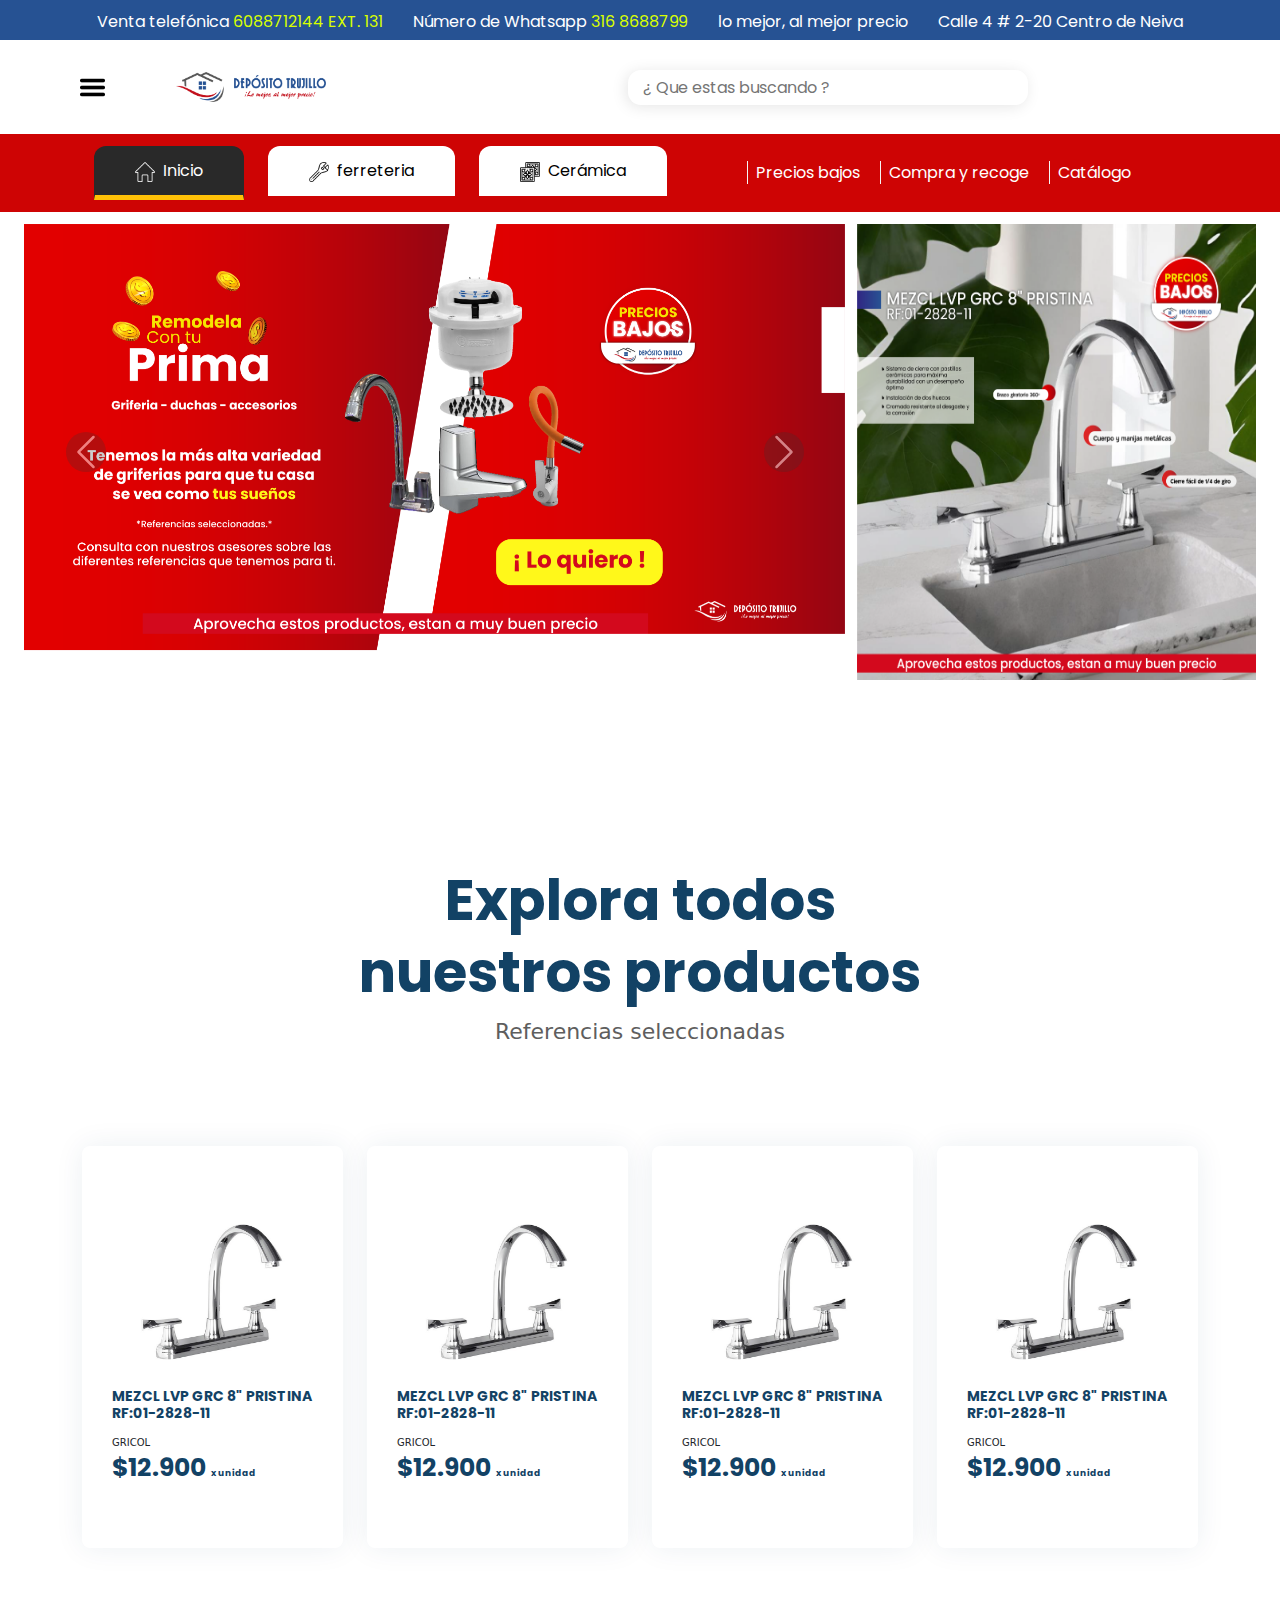
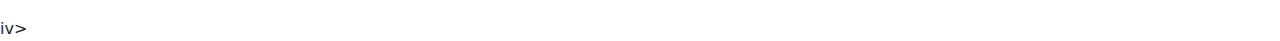
==== index.html @ a1cd6de2 "Add files via upload" ====
<!DOCTYPE html>
<html lang="en"></html>
<html>
<head>
  <meta charset="UTF-8">
  <meta http-equiv="X-UA-Compatible" content="IE=edge">
  <meta name="viewport" content="width=device-width, initial-scale=1.0">
  <title>Document</title>
  <link rel="stylesheet" href="css/style.css">
  
  <link rel="stylesheet" href="css/bootstrap.min.css">
</head>


<body onload="init()">
 
<!--SECCION NAV-->

 
    <!--SECCION NAV-->
   <header>
    <section class="container-fluid" style="background-color: #265293;"> <!--INICIA SECCION ARTICULOS DE CONTACTO-->

      <div class="container-md contenedor-slider" >
          <div style="height: 50%; margin: auto;">
            <span>Venta telefónica <span style="color: rgb(217, 255, 0);">6088712144 EXT. 131</span> </span>
          </div>
          <div style="height: 50%; margin: auto;">
            <span>Número de Whatsapp <span style="color: rgb(217, 255, 0);">316 8688799</span> </span>
          </div>
          <div style="height: 50%; margin: auto;">
            <span>lo mejor, al mejor precio </span>
          </div>
          <div style="height: 50%; margin: auto;">
            <span>Calle 4 # 2-20 Centro de Neiva</span>
          </div>
        
      </div><!--fin de slider-->

    </section>                                                                <!--FIN DE SECCION DE ARTICULOS DE CONTACTO-->
    

    <section class="container-fluid seccion-header">
      <div class="contenedor-de-todo">
              <button class="btn boton-menu" type="button" data-bs-toggle="offcanvas" data-bs-target="#offcanvasExample"
              aria-controls="offcanvasExample">
                        <img src="img/menu.png" width="25px" alt="">
              </button>
  
              <div class="offcanvas offcanvas-start bg-dark text-white" tabindex="-1" id="offcanvasExample"
                          aria-labelledby="offcanvasExampleLabel">
                          <div class="offcanvas-header">
                            <h5 class="offcanvas-title text-white" id="offcanvasExampleLabel">Menú</h5>
                            <button type="button" class="btn-close text-white" data-bs-dismiss="offcanvas" aria-label="Close"></button>
                          </div>
                          <div class="offcanvas-body">
                            <ul class="navbar-nav">
                              <li class="nav-item">
                                <a class="nav-link" href="#">Inicio</a>
                              </li>
                              <li class="nav-item">
                                <a class="nav-link" href="#">Acerca de</a>
                              </li>
                              <li class="nav-item dropdown">
                                <a class="nav-link dropdown-toggle" href="#" id="navbarDropdown" role="button" data-bs-toggle="dropdown"
                                  aria-expanded="false">
                                  Servicios
                                </a>
                                <ul class="dropdown-menu" aria-labelledby="navbarDropdown">
                                  <li><a class="dropdown-item" href="#">Servicio 1</a></li>
                                  <li><a class="dropdown-item" href="#">Servicio 2</a></li>
                                  <li><a class="dropdown-item" href="#">Servicio 3</a></li>
                                </ul>
                              </li>
                              <li class="nav-item">
                                <a class="nav-link" href="#">Contacto</a>
                              </li>
                            </ul>
                          </div>
              </div>


              <div>
                <div class="contenedor-logo" style="margin: auto;">
                  <a href=""><img src="img/LOGO-02 - copia.png" width="150px" alt=""></a>
                </div>
              </div>
              

              </div>
    <!--SECCION buscador-->
              <div class="search-container">
                    <input id="searchInput" class="search-input" type="text" placeholder=" ¿ Que estas buscando ?">
                    <ul id="searchResults"></ul>
                    <div id="errorMessage" class="error-message"></div>
               </div>
        
    <!--fin de SECCION buscador-->
              </div>
             
    </section>
    <section class="container-fluid seccion-contenedor-slider-2" > <!--INICIA SECCION ARTICULOS DE CONTACTO-->

      <div class="container-md contenedor-slider-2" >
          <div class="contenedor-enlaces">
            <div class="contenedor-sub-enlaces">
              <a  href="index.html"><button class="boton-sub-enlaces-inicio"><img src="img/inicio.png" width="20px" style="margin-right: 8px;" alt="">Inicio</button></a>
            </div>
            <div class="contenedor-sub-enlaces">
              <a  href=""><button class="boton-sub-enlaces"><img src="img/ferreteria2.png" width="20px" style="margin-right: 8px;" alt="">ferreteria</button></a>
            </div>
            <div class="contenedor-sub-enlaces">
              <a  href="index.html"><button class="boton-sub-enlaces"><img src="img/ceramica2.png" width="20px" style="margin-right: 8px;" alt="">Cerámica</button></a>
            </div>
          </div>
         <!--2-->
            <div class="contenedor-enlaces-2" style="height: 50%; margin: auto;">
              <div style="height: 50%; margin: auto;">
                 <a href="">Precios bajos</a>
              </div>
              <div style="height: 50%; margin: auto;">
                 <a href="">Compra y recoge</a>
              </div>
              <div style="height: 50%; margin: auto;">
                <a href="">Catálogo</a>
             </div>
            </div>
          
      </div><!--fin de slider-->

    </section>                                                                <!--FIN DE SECCION DE ARTICULOS DE CONTACTO-->
    
   </header>
  <!--FIN DE SECCION NAV-->





 <!--SECCION DE MENU Y LOGO-->

 <section class="seccion-inicio-promocion">
    <div class="contenedor-principal-inicio container-fluid">
        <div class="contenedor-promocion container-fluid">

            <div class="container-1-promocion">
              <div id="carouselExampleControls" class="carousel slide" data-bs-ride="carousel">
                <div class="carousel-inner">
                  <div class="carousel-item active">
                    <a href="#"><img src="img/promocion-contenedor-1-2.png" class="d-block w-100" alt="..."></a>
                  </div>
                  <div class="carousel-item">
                    <a href="#"><img src="img/promocion-contenedor-1.png" class="d-block w-100" alt="..."></a>
                  </div>
                  <div class="carousel-item">
                   <a href="#"><img src="img/promocion-contenedor-1.png" class="d-block w-100" alt="..."></a> 
                  </div>
                </div>
                <button class="carousel-control-prev" type="button"  data-bs-target="#carouselExampleControls" data-bs-slide="prev">
                  <span class="carousel-control-prev-icon" style="background-color: rgba(51, 51, 51, 0.5 ); border-radius: 22px; padding: 20px;" aria-hidden="true"></span>
                  <span class="visually-hidden" >Previous</span>
                </button>
                <button class="carousel-control-next" type="button" data-bs-target="#carouselExampleControls" data-bs-slide="next">
                  <span class="carousel-control-next-icon"  style="background-color: rgba(51, 51, 51, 0.5 ); border-radius: 22px; padding: 20px;" aria-hidden="true"></span>
                  <span class="visually-hidden">Next</span>
                </button>
              </div>
            </div> 

            <div class="container-2-promocion">
              <a href="#"><img src="img/promocion1.png" alt=""></a>
            </div>
        </div>
    </div>

 </section>
<!--FIN DE SECCION DE MENU Y LOGO-->

<!--SECCION GIF-->
<div class="container-fluid">
  <div class="container-gif">
    <img src="img/Secuencia 01.gif" alt="">
  </div>

</div>
<!--SECCION GIF-->

<!--SECCION PRODUCTOS-->
          <!-- ======= Hero Section ======= -->
  <section id="hero" class="d-flex align-items-center">
    <div class="container position-relative" data-aos="fade-up" data-aos-delay="100">
      <div class="row justify-content-center">
        <div class="col-xl-7 col-lg-9 text-center">
          <h1>Explora todos nuestros productos</h1>
          <h2>Referencias seleccionadas</h2>
        </div>
      </div>
  
      <div class="row icon-boxes">

        <div class="col-md-6 col-lg-3 d-flex align-items-stretch mb-5 mb-lg-0" data-aos="zoom-in" data-aos-delay="200"><!---MEZCL LVP GRC 8" PRISTINA RF:01-2828-11-->
          <div class="icon-box">
            <div class="contenedor-img img-fluid"><img src="img/almacen/01-2828-11.jpg" width="50px" alt=""></div>
            <h4 class="title"><a href="">MEZCL LVP GRC 8" PRISTINA RF:01-2828-11</a></h4>
                 <span style="font-size: 10px;">GRICOL  </span>
                 <h4 class="title-precio"> $12.900 <span style="font-size: 9px;">x unidad</span></h4>
          </div>
        </div>

        <div class="col-md-6 col-lg-3 d-flex align-items-stretch mb-5 mb-lg-0" data-aos="zoom-in" data-aos-delay="200"><!---MEZCL LVP GRC 8" PRISTINA RF:01-2828-11-->
          <div class="icon-box">
            <div class="contenedor-img img-fluid"><img src="img/almacen/01-2828-11.jpg" width="50px" alt=""></div>
            <h4 class="title"><a href="">MEZCL LVP GRC 8" PRISTINA RF:01-2828-11</a></h4>
                 <span style="font-size: 10px;">GRICOL  </span>
                 <h4 class="title-precio"> $12.900 <span style="font-size: 9px;">x unidad</span></h4>
          </div>
        </div>

        <div class="col-md-6 col-lg-3 d-flex align-items-stretch mb-5 mb-lg-0" data-aos="zoom-in" data-aos-delay="200"><!---MEZCL LVP GRC 8" PRISTINA RF:01-2828-11-->
          <div class="icon-box">
            <div class="contenedor-img img-fluid"><img src="img/almacen/01-2828-11.jpg" width="50px" alt=""></div>
            <h4 class="title"><a href="">MEZCL LVP GRC 8" PRISTINA RF:01-2828-11</a></h4>
                 <span style="font-size: 10px;">GRICOL  </span>
                 <h4 class="title-precio"> $12.900 <span style="font-size: 9px;">x unidad</span></h4>
          </div>
        </div>

        <div class="col-md-6 col-lg-3 d-flex align-items-stretch mb-5 mb-lg-0" data-aos="zoom-in" data-aos-delay="200"><!---MEZCL LVP GRC 8" PRISTINA RF:01-2828-11-->
          <div class="icon-box">
            <div class="contenedor-img img-fluid"><img src="img/almacen/01-2828-11.jpg" width="50px" alt=""></div>
            <h4 class="title"><a href="">MEZCL LVP GRC 8" PRISTINA RF:01-2828-11</a></h4>
                 <span style="font-size: 10px;">GRICOL  </span>
                 <h4 class="title-precio"> $12.900 <span style="font-size: 9px;">x unidad</span></h4>
          </div>
        </div>

      </div>
    </div>
  </section><!-- End Hero -->
iv>
            </div>
<!--FIN DE SECCION PRODUCTOS-->
  
      
        <script src="js/index.js"></script>
        
        <script src="js/bootstrap.min.js"></script>
        <script src="https://kit.fontawesome.com/xxxxxxxxxx.js" crossorigin="anonymous"></script>
     
           
</body>
</html>
---- css/style.css ----
@import url('https://fonts.googleapis.com/css2?family=Poppins&display=swap');


/*estilos de buscador*/
body {
  font-family: 'Poppins', sans-serif;
  background-color: #f2f2f2;
  text-align: center;
}

h1 {
  color: #333;
  font-family: 'Poppins', sans-serif;
}

a li ul h1 h2 h3 h4 h5 span{
  font-family: 'Poppins', sans-serif;
}

.search-container {
  width: 400px;
  max-width: 400px;
  margin: auto;
  height: 35px;
  justify-content: flex-end;
}

.search-input {
  width: 400PX;
  padding: 10px;
  font-size: 16px;
  border: 1px solid rgba(0, 0, 0, 0);
  border-radius: 13px;
  height: 100%;
  box-shadow: -2px 2px 15px rgba(0, 0, 0, 0.1);
  font-family: 'Poppins', sans-serif;
}

#searchResults {
  display: none;
  list-style-type: none;
  padding: 0;
  margin-top: 10px;
  background-color: #fff;
  box-shadow: 0px 2px 5px rgba(0, 0, 0, 0.1);
  position: absolute;
  width: 40%;
  z-index: 999;
  font-family: 'Poppins', sans-serif;
}
.contenedor-de-todo{
  display: flex;
  margin-right: 55px;
  font-family: 'Poppins', sans-serif;

}

#searchResults li {
  padding: 10px;
  cursor: pointer;
  transition: background-color 0.2s ease;
}

#searchResults li:hover {
  background-color: #e4e1e1;
  font-family: 'Poppins', sans-serif;
}

#searchResults li.selected {
  background-color: #ddd;
  font-family: 'Poppins', sans-serif;
}

.error-message {
  color: red;
  margin-top: 10px;
}


/*fin de buscador**/

/**header**/
.offcanvas-header {
    background-color: #343a40;
  }

  .offcanvas-header .btn-close {
    color: #fff;
  }

  .offcanvas-body {
    padding: 1rem;
  }

  .offcanvas-body .nav-link {
    color: #fff;
  }

  .offcanvas-body .nav-link:hover {
    color: #ffc107;
  }


  .seccion-header{
    display: flex;
    justify-content: space-between;
    width: 100%;
    padding-top: 20px;
    padding-bottom: 20px;
    padding-left: 52px;
    padding-right: 52px;  
    font-family: 'Poppins', sans-serif;
}



.boton-menu{
  margin-left: 55px;
}
.contenedor-logo{
    margin: auto;
    justify-self:center ;
    justify-content: center;
    padding: 12px 6px;
}
.contenedor-logo img{

    margin-left: 52px;
}

.seccion-contenedor-slider-2{
  background-color: #ce0404;
}
.contenedor-slider{
    color: white;
    display: flex;
    background-color: #265293;
    justify-content: space-between;
    height: 40px;
    font-family: 'Poppins', sans-serif;
}
.contenedor-slider-2{
  color: white;
  display: flex;
  background-color: #ce0404;
  justify-content: center;
  height: 100%;
  font-family: 'Poppins', sans-serif;
  z-index: 55px;
}
.contenedor-sub-enlaces{
  height: 100%;
  margin: auto;
  position: relative;
  font-family: 'Poppins', sans-serif;

}

.carrusel-slide{
    width: 300px;
    justify-content: center;
    align-items: center;
    margin: auto;
    font-family: 'Poppins', sans-serif;
}

.contenedor-enlaces{
  display: flex;
}
.contenedor-enlaces-2{
  display: flex;
 
}
.contenedor-enlaces-2 div a{
   text-decoration: none;
   color: white;
   margin: 10px;
   border-left: 1px solid whitesmoke;
   padding-left: 8px;
}
.contenedor-enlaces-2 div a:hover{
  text-decoration: none;
  color: rgb(255, 217, 0);
  margin: 10px;
  opacity: 0.8;
}
.boton-sub-enlaces-inicio{
  padding: 12px 40px;
  border: 1px solid rgba(0, 0, 0, 0);
  margin: 12px;
  border-top-left-radius: 12px;
  border-top-right-radius: 12px;
  margin-left: 12px;
  margin-right: 12px;
  background-color: #292929;
  color: white;
  border-bottom: 5px solid #ffc107;
  font-family: 'Poppins', sans-serif;
}
.boton-sub-enlaces-inicio img a{
  font-family: 'Poppins', sans-serif;
}
.boton-sub-enlaces{
  padding: 12px 40px;
  border: 1px solid rgba(0, 0, 0, 0);
  margin: 12px;
  border-top-left-radius: 12px;
  border-top-right-radius: 12px;
  margin-left: 12px;
  margin-right: 12px;
  background-color: #fff;
  font-family: 'Poppins', sans-serif;
}
.boton-sub-enlaces img a{
  font-family: 'Poppins', sans-serif;
 
}
.boton-sub-enlaces:hover{
  transition: all .3s ease;
  background-color: #dfdfdf;
}


/**fin de header**/
@media screen and (max-width: 375px) {
  .contenedor-slider{
    color: white;
    display: flex;
    flex-direction: column;
    background-color: #265293;
    height: 40px;
    font-family: 'Poppins', sans-serif;
    font-size: 4px;
   }
   .contenedor-slider-2{
    color: white;
    display: flex;
    flex-direction: column;
    background-color: #ce0404;
    height: 40px;
    font-family: 'Poppins', sans-serif;
    font-size: 4px;
   }

   .contenedor-slider div{
    font-size: 10px;
    text-align: center;
   }
   .contenedor-slider-2 div{
    font-size: 10px;
    text-align: center;
    display: flex;
   }
 
  .search-input {
    width: 100%;
    padding: 10px;
    font-size: 16px;
    border: 1px solid rgba(0, 0, 0, 0);
    border-radius: 13px;
    height: 100%;
    box-shadow: -2px 2px 15px rgba(0, 0, 0, 0.1);
  }
    .search-container {
    width: 100px;
    max-width: 100px;
    justify-content: left;
    justify-self: left;
    margin: auto;
    }
    
}
@media screen and (max-width: 649px) {

  .contenedor-enlaces{
    display: flex;
    flex-direction: column;
    padding-bottom: 12px;

  }
  
  
}
@media screen and (max-width: 1210px) {
          .contenedor-slider-2{
            color: white;
            display: flex;
            flex-direction: column;
            background-color: #ce0404;
            justify-content: center;
            height: 100%;
            font-family: 'Poppins', sans-serif;
            z-index: 55px;
          }
          .contenedor-enlaces-2{
            display: flex;
            padding-bottom: 12px;
          }
          .boton-sub-enlaces{
            border-top-left-radius: 0px;
            border-top-right-radius: 0px;
            border-bottom-left-radius: 12px;
            border-bottom-right-radius: 12px;
          }
          .boton-sub-enlaces-inicio{
            border-top-left-radius: 0px;
            border-top-right-radius: 0px;
            border-bottom-left-radius: 12px;
            border-bottom-right-radius: 12px;
      
}
}




@media screen and (max-width: 1186px) {
  .contenedor-slider{
    color: white;
    display: flex;

    background-color: #265293;
    height: 40px;
    font-family: 'Poppins', sans-serif;
    font-size: 12px;
   }
  
}
@media screen and (max-width: 986px) {
  .contenedor-slider{
    color: white;
    display: flex;
    background-color: #265293;
    height: 40px;
    font-family: 'Poppins', sans-serif;
    font-size: 9px;
   }
   .container-1-promocion{
    width: 700px;
    overflow: hidden;
    margin: auto;
  }

  .contenedor-promocion{
    width: 100%;
    display: flex;
    flex-direction: column;
    padding: 12px;
    justify-content: center;
    height: 100%;
  }
  
}


@media (max-width: 576px) {
  .offcanvas-start {
    transform: translateX(-100%);
    visibility: hidden;
    transition: transform 0.3s ease-in-out, visibility 0.3s ease-in-out;
  }

  .offcanvas-start.show {
    transform: translateX(0);
    visibility: visible;
  }
}


@media screen and (max-width: 594px) {
 .contenedor-slider{
  color: white;
  display: flex;
  background-color: #265293;
  padding-top: 12px;
  height: 80px;
  font-family: 'Poppins', sans-serif;
  font-size: 15px;
 }
 .contenedor-slider-2{
  color: black;
  display: flex;
  background-color: #ffffff;
  justify-content: space-between;
  height: 300px;
  font-family: 'Poppins', sans-serif;
  font-size: 15px;
 }
 #searchResults {
  display: none;
  list-style-type: none;
  padding: 0;
  margin-top: 10px;
  background-color: #fff;
  box-shadow: 0px 2px 5px rgba(0, 0, 0, 0.1);
  position: absolute;
  width: 30%;
  z-index: 999;
}
.boton-sub-enlaces{
  width: 100%;
  border: 1px solid rgba(0, 0, 0, 0);
  background-color: #fff;
  font-family: 'Poppins', sans-serif;
}
.boton-sub-enlaces-inicio{
  border: 1px solid rgba(0, 0, 0, 0);
  width: 100%;
  background-color: #292929;
  color: white;
  border-bottom: 5px solid #ffc107;
  font-family: 'Poppins', sans-serif;
}
.seccion-contenedor-slider-2{
  background-color: #ffffff;
}
.contenedor-enlaces{
  display: flex;
  width: 100%;
  background-color: white;
}
.contenedor-enlaces-2 div a{
 color: black;
 border-left: 1px solid rgb(19, 19, 19);
}

.contenedor-sub-enlaces{
  height: 100%;
  width: 100%;
  margin: 0px;
  font-family: 'Poppins', sans-serif;
 justify-content: center;
}
.contenedor-enlaces-2 div a{
  width: 100%;
}
.contenedor-slider div{
  font-size: 10px;
  text-align: center;
 }
 .contenedor-slider-2 div{
  font-size: 10px;
  text-align: center;
  display: flex;
 }
 
}

@media screen and (max-width: 768px) {
  .search-container {
       width: 300px;
      max-width: 300px;
      justify-content: left;
      justify-self: left;
      margin: auto;
  }

  #searchResults {
      width: 300px;
      left: 50%;
      transform: translateX(-50%);
  }
  .search-input {

    width: 100%;
    padding: 10px;
    font-size: 16px;
    border: 1px solid rgba(0, 0, 0, 0);
    border-radius: 13px;
    height: 100%;
    box-shadow: -2px 2px 15px rgba(0, 0, 0, 0.1);
  }
  .seccion-header{
    display: flex;
    flex-direction: column;
    height: 200px;
}
.contenedor-logo{
  margin: auto;
  justify-self:left ;
  justify-content: left ;
  padding: 12px 6px;
}
.seccion-header button{
  justify-self:left ;
  justify-content: left ;
}
.boton-menu{
  margin-left: 0px;
  justify-content: left;
  justify-self: left;
}
}


/**seccion promocion**/
.contenedor-promocion{
  width: 100%;
  display: flex;
  height:480px;
  padding: 12px;
  justify-content: center;
}
.container-1-promocion{
  width: 900px;
  overflow: hidden;
}
.container-1-promocion div{
  width: 100%;
  height:100%;
  transition: transform 0.5s ease;
}
.container-1-promocion div:hover{
  cursor: pointer; 
}
.container-2-promocion{
  width: 450px;
  overflow: hidden;
  
}
.container-2-promocion a img{
  width: 100%;
  height: 100%;
  padding-left: 12px;
  transition: transform 0.5s ease;
}
.container-2-promocion img:hover{
  opacity: 0.9;
  cursor: pointer;
  transform: scale(1.1);
  padding-left: 12px;
}
@media screen and (max-width: 1272px) {
  .container-1-promocion{
    width: 900px;
    overflow: hidden;
    margin: auto;
  }
  .container-2-promocion{
    width:480px;
    overflow: hidden;
    margin: auto;
    display: none;
    
  }  
  .contenedor-promocion{
    width: 100%;
    display: flex;
    flex-direction: column;
    padding: 12px;
    justify-content: center;
    height: 100%;
  }
  
}
@media screen and (max-width: 986px) {
  
   .container-1-promocion{
    width: 700px;
    overflow: hidden;
    margin: auto;
  }

  .contenedor-promocion{
    width: 100%;
    display: flex;
    flex-direction: column;
    padding: 12px;
    justify-content: center;
    height: 100%;
  }
  
}
@media screen and (max-width: 768px) {


  .container-1-promocion{
    width: 500px;
    overflow: hidden;
    margin: auto;
  }

  .contenedor-promocion{
    width: 100%;
    display: flex;
    flex-direction: column;
    padding: 12px;
    justify-content: center;
    height: 100%;
  }

}
@media screen and (max-width: 594px) {

  .container-1-promocion{
    width: 400px;
    overflow: hidden;
    margin: auto;
    height: 500px;
  }
  .container-1-promocion div{
    opacity: 0;
  }
  .container-1-promocion{
     background-image: url("../img/promocion1.png");
     background-size: 100%;
     background-repeat: no-repeat;
  }

  .contenedor-promocion{
    width: 100%;
    display: flex;
    flex-direction: column;
    padding: 12px;
    justify-content: center;
    height: 100%;
  }
 }
 
 @media screen and (max-width: 463px) {

  .container-1-promocion{
    width: 300px;
    overflow: hidden;
    margin: auto;
    height: 300px;
  }
  .container-1-promocion div{
    opacity: 0;
  }
  .container-1-promocion{
     background-image: url("../img/promocion1.png");
     background-size: 100%;
     background-repeat: no-repeat;
  }

  .contenedor-promocion{
    width: 100%;
    display: flex;
    flex-direction: column;
    padding: 12px;
    justify-content: center;
    height: 100%;
  }
 }
 @media screen and (max-width: 359px) {

  .container-1-promocion{
    width: 220px;
    overflow: hidden;
    margin: auto;
    height: 250px;
  }
  .container-1-promocion div{
    opacity: 0;
  }
  .container-1-promocion{
     background-image: url("../img/promocion1.png");
     background-size: 100%;
     background-repeat: no-repeat;
  }

  .contenedor-promocion{
    width: 100%;
    display: flex;
    flex-direction: column;
    padding: 12px;
    justify-content: center;
    height: 100%;
  }
 }
/**fin de promocion***/

/*Inicio de gif***/
.container-gif{
  width: 100%;
}
.container-gif img{
  width: 100%;
  padding: 12px;
}
/**fin de gif**/


/*Inicio de productos**/
/*--------------------------------------------------------------
 Hero Section
--------------------------------------------------------------*/
#hero {
  width: 100%;
  height: 100vh;
  position: relative;
  background: url("../img/hero-bg.jpg") top center;
  background-size: cover;
  position: relative;
}

#hero:before {
  content: "";
  background: rgba(255, 255, 255, 0.8);
  position: absolute;
  bottom: 0;
  top: 0;
  left: 0;
  right: 0;
}

#hero .container {
  padding-top: 80px;
}

#hero h1 {
  margin: 0;
  font-size: 56px;
  font-weight: 700;
  line-height: 72px;
  color: #124265;
  font-family: "Poppins", sans-serif;
}

#hero h2 {
  color: #5e5e5e;
  margin: 10px 0 0 0;
  font-size: 22px;
}

#hero .btn-get-started {
  font-family: "Poppins", sans-serif;
  font-weight: 500;
  font-size: 14px;
  letter-spacing: 0.5px;
  display: inline-block;
  padding: 14px 50px;
  border-radius: 5px;
  transition: 0.5s;
  margin-top: 30px;
  color: #fff;
  background: #2487ce;
}

#hero .btn-get-started:hover {
  background: #3194db;
}

#hero .icon-boxes {
  margin-top: 100px;
}

#hero .icon-box {
  padding: 50px 30px;

  position: relative;
  overflow: hidden;
  background: #fff;
  box-shadow: 0 0 29px 0 rgba(18, 66, 101, 0.08);
  transition: all 0.3s ease-in-out;
  border-radius: 8px;
  z-index: 1;
}

#hero .icon-box .title {
  font-weight: 700;
  /**margin-bottom: 7px;**/
  font-size: 14px;
  font-family: 'Poppins', sans-serif;
}

#hero .icon-box .title a {
  color: #124265;
  transition: 0.3s;
}

#hero .icon-box .description {
  font-size: 15px;
  line-height: 28px;
  margin-bottom: 0;
}
.title-precio{
  font-weight: 700;
  margin-bottom: 15px;
  font-size: 25px;
  font-family: 'Poppins', sans-serif;
}
#hero .icon-box .title-precio {
  color: #124265;
  transition: 0.3s;
}
#hero .icon-box .icon {
  margin-bottom: 20px;
  padding-top: 10px;
  display: inline-block;
  transition: all 0.3s ease-in-out;
  font-size: 36px;
  line-height: 1;
  color: #2487ce;
}

.title a{
  text-decoration: none;
}
.contenedor-img{
  width: 220px;
  height: 200px;
  padding: 22px;
  margin: auto;
}
.contenedor-img img{
  width: 100%;
  height: 100%;
}

#hero .icon-box:hover {
  transform: scale(1.08);
}

#hero .icon-box:hover .title a {
  color: #2487ce;
}

@media (min-width: 1024px) {
  #hero {
    background-attachment: fixed;
  }
}

@media (max-height: 800px) {
  #hero {
    height: auto;
  }
}

@media (max-width: 992px) {
  #hero {
    height: auto;
  }

  #hero h1 {
    font-size: 28px;
    line-height: 36px;
  }

  #hero h2 {
    font-size: 18px;
    line-height: 24px;
  }
}

/**fin de productos*/
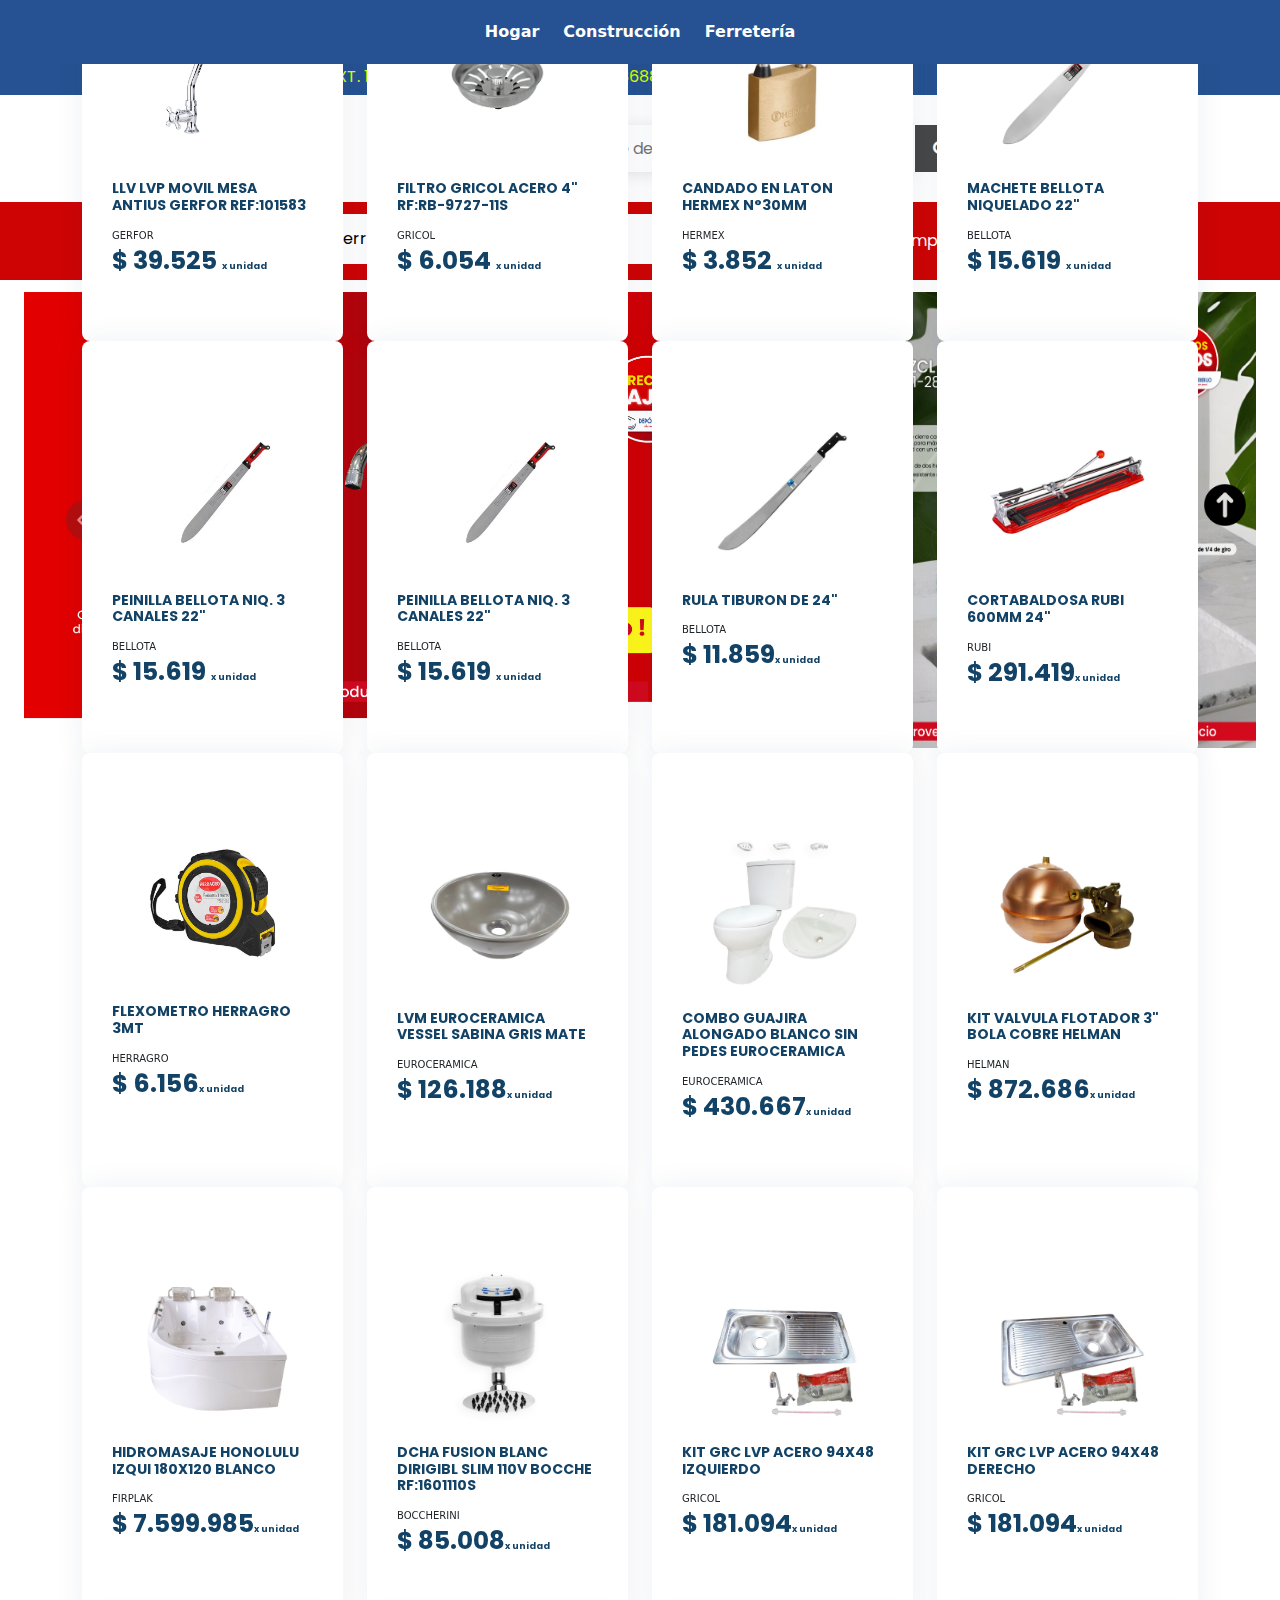
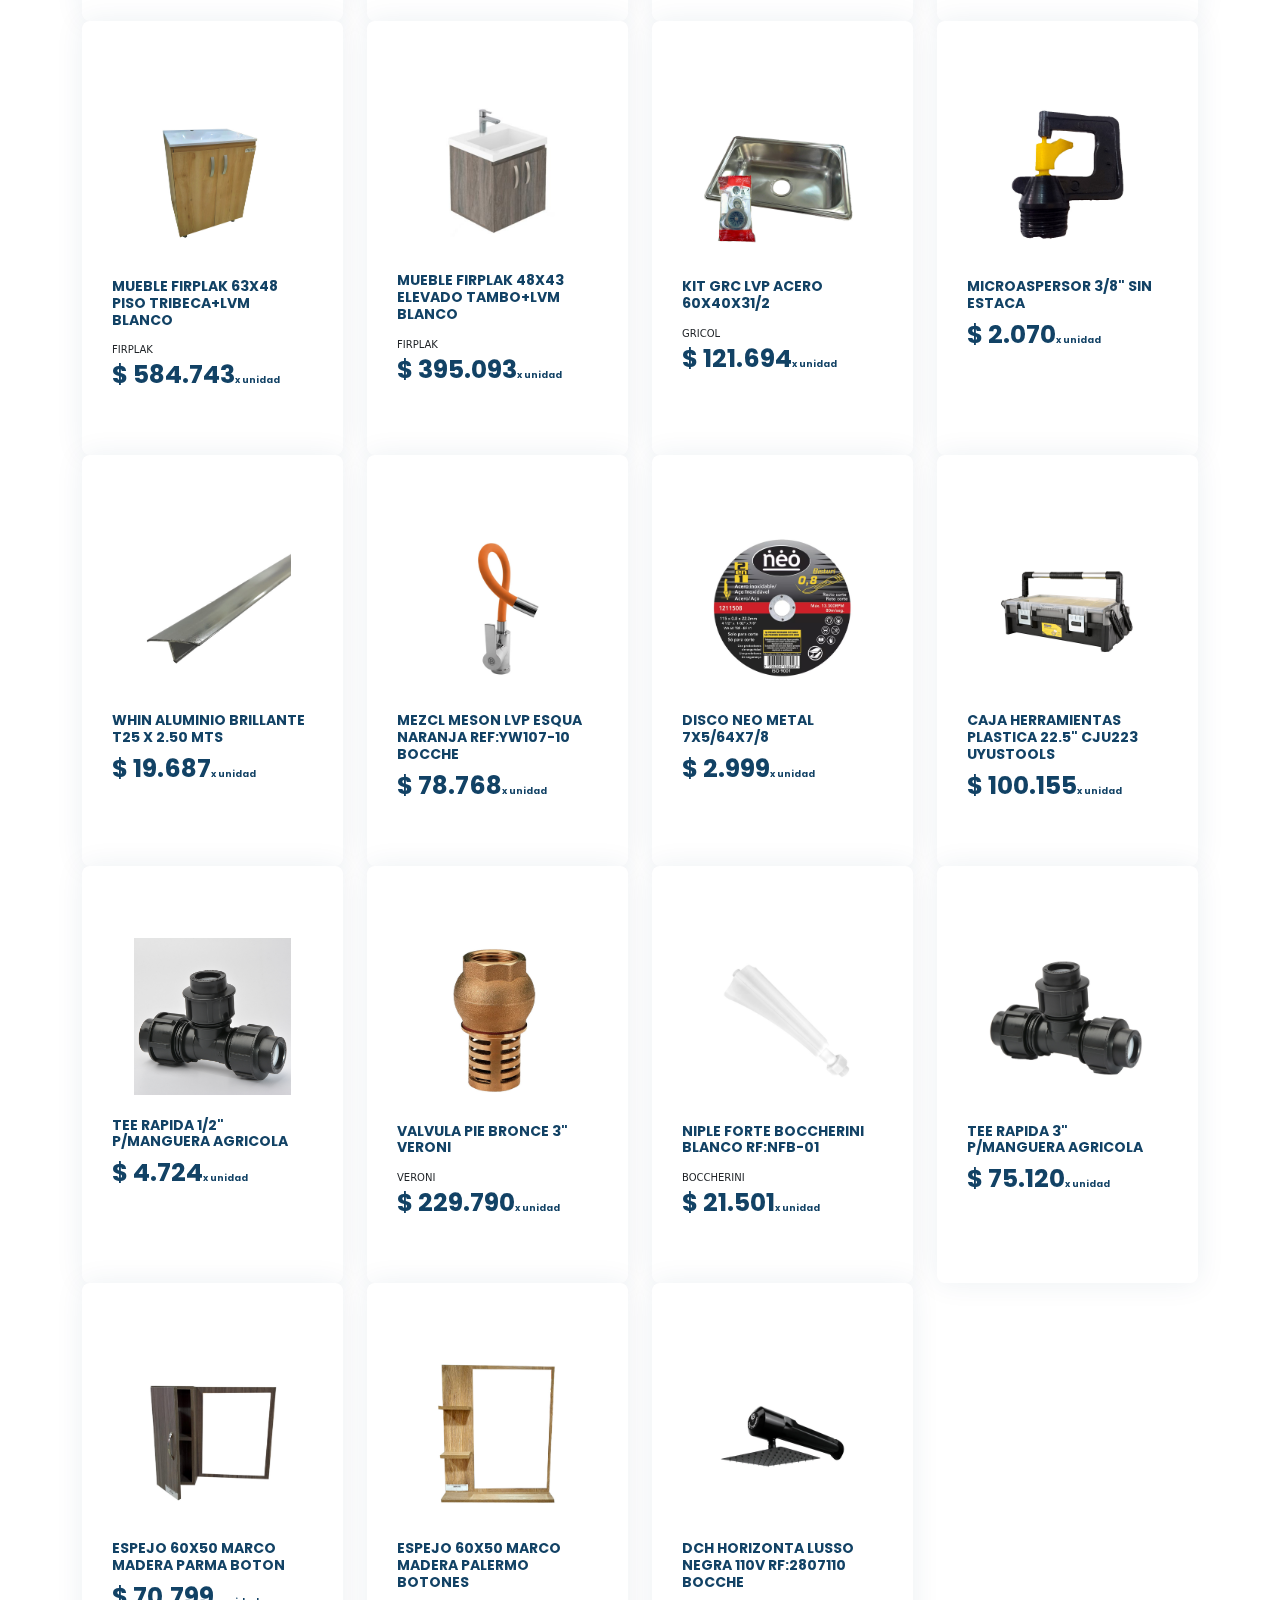
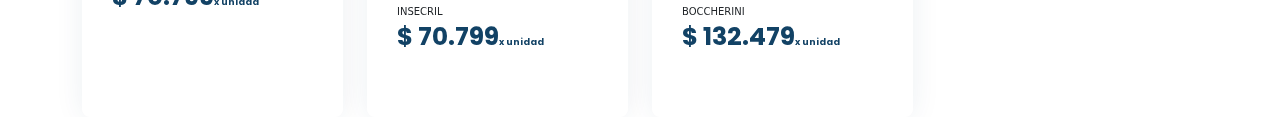
==== commit 8c22286a: "Add files via upload" ====
--- a/index.html
+++ b/index.html
@@ -5,10 +5,14 @@
   <meta charset="UTF-8">
   <meta http-equiv="X-UA-Compatible" content="IE=edge">
   <meta name="viewport" content="width=device-width, initial-scale=1.0">
-  <title>Document</title>
+  <title>DEPOSITO TRUJILLO LOCAL</title>
   <link rel="stylesheet" href="css/style.css">
-  
+ 
+  <link rel="stylesheet" href="https://cdnjs.cloudflare.com/ajax/libs/font-awesome/5.15.3/css/all.min.css">
   <link rel="stylesheet" href="css/bootstrap.min.css">
+  <link rel="shortcut icon" href="img/LOGO-02 - copia.png"> <!--icono-->
+  <link rel="shortcut icon" href="img/baja rotacion.png">
+    
 </head>
 
 
@@ -19,7 +23,8 @@
  
     <!--SECCION NAV-->
    <header>
-    <section class="container-fluid" style="background-color: #265293;"> <!--INICIA SECCION ARTICULOS DE CONTACTO-->
+
+    <section class="container-fluid" style="background-color: #265293; margin-top: 55px;"> <!--INICIA SECCION ARTICULOS DE CONTACTO-->
 
       <div class="container-md contenedor-slider" >
           <div style="height: 50%; margin: auto;">
@@ -37,48 +42,139 @@
         
       </div><!--fin de slider-->
 
+      <div class="" id="boton-subir"></div>
+
     </section>                                                                <!--FIN DE SECCION DE ARTICULOS DE CONTACTO-->
-    
+
+    <!------------------------------------------>
+    <!--------SECCION MENU NAVEGACION----------->
+     <!------------------------------------------>
+
+<section id="header" class="fixed-top " style="background-color: #265293;">
+
+ 
+  <nav class="navbar navbar-expand-lg navbar-light text-center">
+    <div class="container-fluid text-center">
+      
+      <button class="navbar-toggler" type="button" data-bs-toggle="collapse" data-bs-target="#navbarTogglerDemo02" aria-controls="navbarTogglerDemo02" aria-expanded="false" aria-label="Toggle navigation">
+        <span class="navbar-toggler-icon"></span>
+      </button>
+      <div class="collapse navbar-collapse text-center" id="navbarTogglerDemo02">
+        <ul class="navbar-nav me-auto mb-2 mb-lg-0 0" style="margin: auto;">
+
+          <li class="dropdown"><a  class="a-dropdown" href="#"><span class="span-dropdown">Hogar</span></a>
+
+                          <ul  class="ul-dropdown"   >
+
+                            <div class="contenedor-img-span-hogar">
+                              <img src="img/hogar.jpg" width="50px" alt="">
+                            </div>
+                            <div style="padding-top: 12px;">
+                              <span style="color: rgb(100, 100, 100);">Sanitarios</span>
+                              <li><a href="#">Accesorios</a></li>
+                              <li><a href="#">Sanitarios</a></li>
+                              <li><a href="#">Lavamanos</a></li>
+                              <li><a href="#">Duchas</a></li>
+                            </div>
+                            <div style="padding-top: 12px;">
+                              <span style="color: rgb(100, 100, 100);">Cocinas</span>
+                              <li><a href="#">Lavaplatos</a></li>
+                              <li><a href="#">Cocinas integrales</a></li>
+                        
+                            </div>
+                            <div style="padding-top: 12px;">
+                              <span style="color: rgb(100, 100, 100);">Pisos y paredes</span>
+                              <li><a href="#">Pinturas</a></li>
+                              <li><a href="#">Accesorios</a></li>
+                              <li><a href="#">Pisos y enchapes</a></li>
+                            
+                            </div>
+                          
+                          </ul>
+            </li>
+
+            <li class="dropdown"><a  class="a-dropdown" href="#"><span class="span-dropdown">Construcción</span></a>
+
+                          <ul  class="ul-dropdown" style="display: flex; " >
+
+                            <div class="contenedor-img-span-hogar">
+                              <img src="img/construccion.jpg" width="50px" alt="">
+                            </div>
+                            <div style="padding-top: 12px;">
+                              <span style="color: rgb(100, 100, 100);">Material</span>
+                              <li><a href="#">Cubiertas</a></li>
+                              <li><a href="#">Hierro</a></li>
+                              <li><a href="#">Zinc</a></li>
+                              <li><a href="#">Perfeleria</a></li>
+                            </div>
+                            <div style="padding-top: 12px;">
+                              
+                              <li><a href="#">Tanques</a></li>
+                              <li><a href="#">Cemento Gris</a></li>
+                              <li><a href="#">Cemento Blanco</a></li>
+                              <li><a style="color: crimson;" href="#">Productos Sika</a></li>
+                        
+                            </div>
+                            <div style="padding-top: 12px;">
+                              <span style="color: rgb(100, 100, 100);">Tejas</span>
+                              <li><a href="#">Fibrocemento</a></li>
+                              <li><a href="#">Opal y traslucidas</a></li>
+                              <li><a href="#">Canaleta</a></li>
+                            
+                            </div>
+                          
+                          </ul>
+            </li>
+
+          
+
+            <li class="dropdown"><a  class="a-dropdown" href="#"><span class="span-dropdown">Ferretería</span></a>
+
+                              <ul  class="ul-dropdown" style="display: flex; " >
+
+                                <div class="contenedor-img-span-hogar">
+                                  <img src="img/ferreteria.jpg" width="50px" alt="">
+                                </div>
+                                <div style="padding-top: 12px;">
+                                  <span style="color: rgb(100, 100, 100);">Hogar</span>
+                                  <li><a href="#">Chapas </a></li>
+                                  <li><a href="#">Candados</a></li>
+                                  <li><a href="#">Grapas y puntillas</a></li>
+                                  <li><a href="#">Alambres</a></li>
+                                </div>
+                                <div style="padding-top: 12px;">
+                                  <span style="color: rgb(100, 100, 100);">Tubería</span>
+                                  <li><a href="#">PVC</a></li>
+                                  <li><a href="#">Galvanizada</a></li>
+                                  <li><a href="#">Polietileno</a></li>
+                                 
+                            
+                                </div>
+                                <div style="padding-top: 12px;">
+                                  <span style="color: rgb(100, 100, 100);">Herramientas</span>
+                                  <li><a href="#">Manuales</a></li>
+                                  <li><a href="#">Eléctricas</a></li>
+                                  <li><a href="#">Abrasivos</a></li>
+                                 
+                                </div>
+                              
+                              </ul>
+              </li>
+
+        </ul>
+       
+      </div>
+    </div>
+  </nav>
+
+</section>
+      
+     <!------------------------------------------>
+    <!--------FIN DE SECCION MENU NAVEGACION----------->
+     <!------------------------------------------>
 
     <section class="container-fluid seccion-header">
       <div class="contenedor-de-todo">
-              <button class="btn boton-menu" type="button" data-bs-toggle="offcanvas" data-bs-target="#offcanvasExample"
-              aria-controls="offcanvasExample">
-                        <img src="img/menu.png" width="25px" alt="">
-              </button>
-  
-              <div class="offcanvas offcanvas-start bg-dark text-white" tabindex="-1" id="offcanvasExample"
-                          aria-labelledby="offcanvasExampleLabel">
-                          <div class="offcanvas-header">
-                            <h5 class="offcanvas-title text-white" id="offcanvasExampleLabel">Menú</h5>
-                            <button type="button" class="btn-close text-white" data-bs-dismiss="offcanvas" aria-label="Close"></button>
-                          </div>
-                          <div class="offcanvas-body">
-                            <ul class="navbar-nav">
-                              <li class="nav-item">
-                                <a class="nav-link" href="#">Inicio</a>
-                              </li>
-                              <li class="nav-item">
-                                <a class="nav-link" href="#">Acerca de</a>
-                              </li>
-                              <li class="nav-item dropdown">
-                                <a class="nav-link dropdown-toggle" href="#" id="navbarDropdown" role="button" data-bs-toggle="dropdown"
-                                  aria-expanded="false">
-                                  Servicios
-                                </a>
-                                <ul class="dropdown-menu" aria-labelledby="navbarDropdown">
-                                  <li><a class="dropdown-item" href="#">Servicio 1</a></li>
-                                  <li><a class="dropdown-item" href="#">Servicio 2</a></li>
-                                  <li><a class="dropdown-item" href="#">Servicio 3</a></li>
-                                </ul>
-                              </li>
-                              <li class="nav-item">
-                                <a class="nav-link" href="#">Contacto</a>
-                              </li>
-                            </ul>
-                          </div>
-              </div>
-
 
               <div>
                 <div class="contenedor-logo" style="margin: auto;">
@@ -88,17 +184,19 @@
               
 
               </div>
-    <!--SECCION buscador-->
-              <div class="search-container">
-                    <input id="searchInput" class="search-input" type="text" placeholder=" ¿ Que estas buscando ?">
-                    <ul id="searchResults"></ul>
-                    <div id="errorMessage" class="error-message"></div>
-               </div>
-        
-    <!--fin de SECCION buscador-->
+              <!--SECCION buscador-->
+              <div id="searchContainer">
+                <input type="text" id="searchInput" placeholder="¿Que deseas buscar?" oninput="search()" onkeydown="handleKeyPress(event)">
+                <div id="searchButtonContainer">
+                  <i id="searchButton" class="fas fa-search" onclick="performSearch()"></i>
+                </div>
+                <ul id="searchResults"></ul>
               </div>
-             
+                  
+              <!--fin de SECCION buscador-->
+      </div>
     </section>
+
     <section class="container-fluid seccion-contenedor-slider-2" > <!--INICIA SECCION ARTICULOS DE CONTACTO-->
 
       <div class="container-md contenedor-slider-2" >
@@ -203,46 +301,334 @@
             <div class="contenedor-img img-fluid"><img src="img/almacen/01-2828-11.jpg" width="50px" alt=""></div>
             <h4 class="title"><a href="">MEZCL LVP GRC 8" PRISTINA RF:01-2828-11</a></h4>
                  <span style="font-size: 10px;">GRICOL  </span>
-                 <h4 class="title-precio"> $12.900 <span style="font-size: 9px;">x unidad</span></h4>
-          </div>
-        </div>
-
-        <div class="col-md-6 col-lg-3 d-flex align-items-stretch mb-5 mb-lg-0" data-aos="zoom-in" data-aos-delay="200"><!---MEZCL LVP GRC 8" PRISTINA RF:01-2828-11-->
-          <div class="icon-box">
-            <div class="contenedor-img img-fluid"><img src="img/almacen/01-2828-11.jpg" width="50px" alt=""></div>
-            <h4 class="title"><a href="">MEZCL LVP GRC 8" PRISTINA RF:01-2828-11</a></h4>
-                 <span style="font-size: 10px;">GRICOL  </span>
-                 <h4 class="title-precio"> $12.900 <span style="font-size: 9px;">x unidad</span></h4>
-          </div>
-        </div>
-
-        <div class="col-md-6 col-lg-3 d-flex align-items-stretch mb-5 mb-lg-0" data-aos="zoom-in" data-aos-delay="200"><!---MEZCL LVP GRC 8" PRISTINA RF:01-2828-11-->
-          <div class="icon-box">
-            <div class="contenedor-img img-fluid"><img src="img/almacen/01-2828-11.jpg" width="50px" alt=""></div>
-            <h4 class="title"><a href="">MEZCL LVP GRC 8" PRISTINA RF:01-2828-11</a></h4>
-                 <span style="font-size: 10px;">GRICOL  </span>
-                 <h4 class="title-precio"> $12.900 <span style="font-size: 9px;">x unidad</span></h4>
-          </div>
-        </div>
-
-        <div class="col-md-6 col-lg-3 d-flex align-items-stretch mb-5 mb-lg-0" data-aos="zoom-in" data-aos-delay="200"><!---MEZCL LVP GRC 8" PRISTINA RF:01-2828-11-->
-          <div class="icon-box">
-            <div class="contenedor-img img-fluid"><img src="img/almacen/01-2828-11.jpg" width="50px" alt=""></div>
-            <h4 class="title"><a href="">MEZCL LVP GRC 8" PRISTINA RF:01-2828-11</a></h4>
-                 <span style="font-size: 10px;">GRICOL  </span>
-                 <h4 class="title-precio"> $12.900 <span style="font-size: 9px;">x unidad</span></h4>
+                 <h4 class="title-precio"> $ 63.294 <span style="font-size: 9px;">x unidad</span></h4>
+          </div>
+        </div>
+
+        <div class="col-md-6 col-lg-3 d-flex align-items-stretch mb-5 mb-lg-0" data-aos="zoom-in" data-aos-delay="200"><!---LLV LVM CROMO SOLID GRIVAL-->
+          <div class="icon-box">
+            <div class="contenedor-img img-fluid"><img src="img/almacen/LLV LVM CROMO SOLID GRIVAL.jpg" width="50px" alt=""></div>
+            <h4 class="title"><a href="">LLV LVM CROMO SOLID GRIVAL</a></h4>
+                 <span style="font-size: 10px;">GRIVAL </span>
+                 <h4 class="title-precio"> $ 29.626 <span style="font-size: 9px;">x unidad</span></h4>
+          </div>
+        </div>
+
+        <div class="col-md-6 col-lg-3 d-flex align-items-stretch mb-5 mb-lg-0" data-aos="zoom-in" data-aos-delay="200"><!---LLV LVP CROMO M/CONTROL SOLID GRIVAL-->
+          <div class="icon-box">
+            <div class="contenedor-img img-fluid"><img src="img/almacen/LLVLVPCROMOMONOCONTROLSOLID-GRIVAL.jpg" width="50px" alt=""></div>
+            <h4 class="title"><a href="">LLV LVP CROMO M/CONTROL SOLID GRIVAL</a></h4>
+                 <span style="font-size: 10px;">GRIVAL  </span>
+                 <h4 class="title-precio"> $ 58.586 <span style="font-size: 9px;">x unidad</span></h4>
+          </div>
+        </div>
+
+        <div class="col-md-6 col-lg-3 d-flex align-items-stretch mb-5 mb-lg-0" data-aos="zoom-in" data-aos-delay="200"><!---REGIS BOLA DUCHA SOLID CROMO GRIVAL-->
+          <div class="icon-box">
+            <div class="contenedor-img img-fluid"><img src="img/almacen/REGIS BOLA DUCHA SOLID CROMO GRIVAL.png" width="50px" alt=""></div>
+            <h4 class="title"><a href="">REGIS BOLA DUCHA SOLID CROMO GRIVAL</a></h4>
+                 <span style="font-size: 10px;">GRIVAL </span>
+                 <h4 class="title-precio"> $ 49.477 <span style="font-size: 9px;">x unidad</span></h4>
+          </div>
+        </div>
+
+        <div class="col-md-6 col-lg-3 d-flex align-items-stretch mb-5 mb-lg-0" data-aos="zoom-in" data-aos-delay="200"><!---LLV LVP MOVIL MESA ANTIUS GERFOR REF:101583-->
+          <div class="icon-box">
+            <div class="contenedor-img img-fluid"><img src="img/almacen/LLV-LVP-MOVIL-MESA-ANTIUS-GERFOR-REF101583.jpg" width="50px" alt=""></div>
+            <h4 class="title"><a href="">LLV LVP MOVIL MESA ANTIUS GERFOR REF:101583</a></h4>
+                 <span style="font-size: 10px;">GERFOR </span>
+                 <h4 class="title-precio"> $ 39.525 <span style="font-size: 9px;">x unidad</span></h4>
+          </div>
+        </div>
+
+
+        <div class="col-md-6 col-lg-3 d-flex align-items-stretch mb-5 mb-lg-0" data-aos="zoom-in" data-aos-delay="200"><!---FILTRO GRICOL ACERO 4" RF:RB-9727-11S-->
+          <div class="icon-box">
+            <div class="contenedor-img img-fluid"><img src="img/almacen/FILTRO RB972711S.png" width="50px" alt=""></div>
+            <h4 class="title"><a href="">FILTRO GRICOL ACERO 4" RF:RB-9727-11S</a></h4>
+                 <span style="font-size: 10px;">GRICOL </span>
+                 <h4 class="title-precio"> $ 6.054 <span style="font-size: 9px;">x unidad</span></h4>
+          </div>
+        </div>
+
+        <div class="col-md-6 col-lg-3 d-flex align-items-stretch mb-5 mb-lg-0" data-aos="zoom-in" data-aos-delay="200"><!---CANDADO EN LATON HERMEX N°30MM -->
+          <div class="icon-box">
+            <div class="contenedor-img img-fluid"><img src="img/almacen/CANDADOENLATONHERMEXN30MM.jpg" width="50px" alt=""></div>
+            <h4 class="title"><a href="">CANDADO EN LATON HERMEX N°30MM       </a></h4>
+                 <span style="font-size: 10px;">HERMEX </span>
+                 <h4 class="title-precio"> $ 3.852 <span style="font-size: 9px;">x unidad</span></h4>
+          </div>
+        </div>
+
+        <div class="col-md-6 col-lg-3 d-flex align-items-stretch mb-5 mb-lg-0" data-aos="zoom-in" data-aos-delay="200"><!---MACHETE BELLOTA NIQUELADO 22"    -->
+          <div class="icon-box">
+            <div class="contenedor-img img-fluid"><img src="img/almacen/MACHETE BELLOTA NIQUELADO 22.jpg" width="50px" alt=""></div>
+            <h4 class="title"><a href="">MACHETE BELLOTA NIQUELADO 22"            </a></h4>
+                 <span style="font-size: 10px;">BELLOTA </span>
+                 <h4 class="title-precio"> $ 15.619 <span style="font-size: 9px;">x unidad</span></h4>
+          </div>
+        </div>
+
+        <div class="col-md-6 col-lg-3 d-flex align-items-stretch mb-5 mb-lg-0" data-aos="zoom-in" data-aos-delay="200"><!---PEINILLA BELLOTA NIQ. 3 CANALES 22"-->
+          <div class="icon-box">
+            <div class="contenedor-img img-fluid"><img src="img/almacen/PEINILLA-BELLOTA-NIQ-3-CANALES-22.jpg" width="50px" alt=""></div>
+            <h4 class="title"><a href="">PEINILLA BELLOTA NIQ. 3 CANALES 22"            </a></h4>
+                 <span style="font-size: 10px;">BELLOTA </span>
+                 <h4 class="title-precio"> $ 15.619 <span style="font-size: 9px;">x unidad</span></h4>
+          </div>
+        </div>
+
+        <div class="col-md-6 col-lg-3 d-flex align-items-stretch mb-5 mb-lg-0" data-aos="zoom-in" data-aos-delay="200"><!---PEINILLA BELLOTA NIQ. 3 CANALES 22"-->
+          <div class="icon-box">
+            <div class="contenedor-img img-fluid"><img src="img/almacen/PEINILLA-BELLOTA-NIQ-3-CANALES-22.jpg" width="50px" alt=""></div>
+            <h4 class="title"><a href="">PEINILLA BELLOTA NIQ. 3 CANALES 22"            </a></h4>
+                 <span style="font-size: 10px;">BELLOTA </span>
+                 <h4 class="title-precio"> $ 15.619 <span style="font-size: 9px;">x unidad</span></h4>
+          </div>
+        </div>
+
+        <div class="col-md-6 col-lg-3 d-flex align-items-stretch mb-5 mb-lg-0" data-aos="zoom-in" data-aos-delay="200"><!---RULA TIBURON DE 24"-->
+          <div class="icon-box">
+            <div class="contenedor-img img-fluid"><img src="img/almacen/RULA-TIBURON-DE-24.jpg" width="50px" alt=""></div>
+            <h4 class="title"><a href="">RULA TIBURON DE 24"</a></h4>
+                 <span style="font-size: 10px;">BELLOTA </span>
+                 <h4 class="title-precio"> $ 11.859<span style="font-size: 9px;">x unidad</span></h4>
+          </div>
+        </div>
+
+        <div class="col-md-6 col-lg-3 d-flex align-items-stretch mb-5 mb-lg-0" data-aos="zoom-in" data-aos-delay="200"><!---CORTABALDOSA RUBI 600MM 24"-->
+          <div class="icon-box">
+            <div class="contenedor-img img-fluid"><img src="img/almacen/CORTABALDOSA-RUBI-600MM-24.jpg" width="50px" alt=""></div>
+            <h4 class="title"><a href="">CORTABALDOSA RUBI 600MM 24"</a></h4>
+                 <span style="font-size: 10px;">RUBI</span>
+                 <h4 class="title-precio"> $ 291.419<span style="font-size: 9px;">x unidad</span></h4>
+          </div>
+        </div>
+
+        <div class="col-md-6 col-lg-3 d-flex align-items-stretch mb-5 mb-lg-0" data-aos="zoom-in" data-aos-delay="200"><!---FLEXOMETRO HERRAGRO 3MT-->
+          <div class="icon-box">
+            <div class="contenedor-img img-fluid"><img src="img/almacen/FLEXOMETRO-HERRAGRO-3MT.jpg" width="50px" alt=""></div>
+            <h4 class="title"><a href="">FLEXOMETRO HERRAGRO 3MT</a></h4>
+                 <span style="font-size: 10px;">HERRAGRO</span>
+                 <h4 class="title-precio"> $ 6.156<span style="font-size: 9px;">x unidad</span></h4>
+          </div>
+        </div>
+
+        <div class="col-md-6 col-lg-3 d-flex align-items-stretch mb-5 mb-lg-0" data-aos="zoom-in" data-aos-delay="200"><!---LVM EUROCERAMICA VESSEL SABINA GRIS MATE-->
+          <div class="icon-box">
+            <div class="contenedor-img img-fluid"><img src="img/almacen/LVM EUROCERAMICA VESSEL SABINA GRIS MATE.jpg" width="50px" alt=""></div>
+            <h4 class="title"><a href="">LVM EUROCERAMICA VESSEL SABINA GRIS MATE</a></h4>
+                 <span style="font-size: 10px;">EUROCERAMICA</span>
+                 <h4 class="title-precio"> $ 126.188<span style="font-size: 9px;">x unidad</span></h4>
+          </div>
+        </div>
+
+        <div class="col-md-6 col-lg-3 d-flex align-items-stretch mb-5 mb-lg-0" data-aos="zoom-in" data-aos-delay="200"><!---COMBO GUAJIRA ALONGADO BLANCO SIN PEDES  EUROCERAMICA-->
+          <div class="icon-box">
+            <div class="contenedor-img img-fluid"><img src="img/almacen/COMBO GUAJIRA ALONGADO BLANCO SIN PEDES  EUROCERAMICA.jpg" width="50px" alt=""></div>
+            <h4 class="title"><a href="">COMBO GUAJIRA ALONGADO BLANCO SIN PEDES  EUROCERAMICA</a></h4>
+                 <span style="font-size: 10px;">EUROCERAMICA</span>
+                 <h4 class="title-precio"> $ 430.667<span style="font-size: 9px;">x unidad</span></h4>
+          </div>
+        </div>
+
+        <div class="col-md-6 col-lg-3 d-flex align-items-stretch mb-5 mb-lg-0" data-aos="zoom-in" data-aos-delay="200"><!---KIT VALVULA FLOTADOR 3" BOLA COBRE HELMAN-->
+          <div class="icon-box">
+            <div class="contenedor-img img-fluid"><img src="img/almacen/KIT VALVULA FLOTADOR 3 BOLA COBRE HELMAN.jpg" width="50px" alt=""></div>
+            <h4 class="title"><a href="">KIT VALVULA FLOTADOR 3" BOLA COBRE HELMAN</a></h4>
+                 <span style="font-size: 10px;">HELMAN</span>
+                 <h4 class="title-precio"> $ 872.686<span style="font-size: 9px;">x unidad</span></h4>
+          </div>
+        </div>
+
+        <div class="col-md-6 col-lg-3 d-flex align-items-stretch mb-5 mb-lg-0" data-aos="zoom-in" data-aos-delay="200"><!---HIDROMASAJE HONOLULU IZQUI 180X120 BLANCO-->
+          <div class="icon-box">
+            <div class="contenedor-img img-fluid"><img src="img/almacen/HIDROMASAJE HONOLULU IZQUI 180X120 BLANCO.jpg" width="50px" alt=""></div>
+            <h4 class="title"><a href="">HIDROMASAJE HONOLULU IZQUI 180X120 BLANCO</a></h4>
+                 <span style="font-size: 10px;">FIRPLAK</span>
+                 <h4 class="title-precio"> $ 7.599.985<span style="font-size: 9px;">x unidad</span></h4>
+          </div>
+        </div>
+
+        <div class="col-md-6 col-lg-3 d-flex align-items-stretch mb-5 mb-lg-0" data-aos="zoom-in" data-aos-delay="200"><!---DCHA FUSION BLANC DIRIGIBL SLIM 110V BOCCHE RF:1601110S   -->
+          <div class="icon-box">
+            <div class="contenedor-img img-fluid"><img src="img/almacen/DCHA FUSION BLANC DIRIGIBL SLIM 110V BOCCHE RF1601110S.jpg" width="50px" alt=""></div>
+            <h4 class="title"><a href="">DCHA FUSION BLANC DIRIGIBL SLIM 110V BOCCHE RF:1601110S             </a></h4>
+                 <span style="font-size: 10px;">BOCCHERINI</span>
+                 <h4 class="title-precio"> $ 85.008<span style="font-size: 9px;">x unidad</span></h4>
+          </div>
+        </div>
+
+        <div class="col-md-6 col-lg-3 d-flex align-items-stretch mb-5 mb-lg-0" data-aos="zoom-in" data-aos-delay="200"><!---KIT GRC LVP ACERO 94X48 IZQUIERDO   -->
+          <div class="icon-box">
+            <div class="contenedor-img img-fluid"><img src="img/almacen/KIT GRC LVP ACERO 94X48 IZQUIERDO.jpg" width="50px" alt=""></div>
+            <h4 class="title"><a href="">KIT GRC LVP ACERO 94X48 IZQUIERDO  </a></h4>
+                 <span style="font-size: 10px;">GRICOL</span>
+                 <h4 class="title-precio"> $ 181.094<span style="font-size: 9px;">x unidad</span></h4>
+          </div>
+        </div>
+
+
+        <div class="col-md-6 col-lg-3 d-flex align-items-stretch mb-5 mb-lg-0" data-aos="zoom-in" data-aos-delay="200"><!---KIT GRC LVP ACERO 94X48 DERECHO  -->
+          <div class="icon-box">
+            <div class="contenedor-img img-fluid"><img src="img/almacen/KIT GRC LVP ACERO 94X48 DERECHO.jpg" width="50px" alt=""></div>
+            <h4 class="title"><a href="">KIT GRC LVP ACERO 94X48 DERECHO </a></h4>
+                 <span style="font-size: 10px;">GRICOL</span>
+                 <h4 class="title-precio"> $ 181.094<span style="font-size: 9px;">x unidad</span></h4>
+          </div>
+        </div>
+
+        <div class="col-md-6 col-lg-3 d-flex align-items-stretch mb-5 mb-lg-0" data-aos="zoom-in" data-aos-delay="200"><!--MUEBLE FIRPLAK 63X48 PISO TRIBECA+LVM BLANCO   -->
+          <div class="icon-box">
+            <div class="contenedor-img img-fluid"><img src="img/almacen/MUEBLE FIRPLAK 63X48 PISO TRIBECA+LVM BLANCO.jpg" width="50px" alt=""></div>
+            <h4 class="title"><a href="">MUEBLE FIRPLAK 63X48 PISO TRIBECA+LVM BLANCO            </a></h4>
+                 <span style="font-size: 10px;">FIRPLAK</span>
+                 <h4 class="title-precio"> $ 584.743<span style="font-size: 9px;">x unidad</span></h4>
+          </div>
+        </div>
+
+        <div class="col-md-6 col-lg-3 d-flex align-items-stretch mb-5 mb-lg-0" data-aos="zoom-in" data-aos-delay="200"><!--MUEBLE FIRPLAK 48X43 ELEVADO TAMBO+LVM BLANCO   -->
+          <div class="icon-box">
+            <div class="contenedor-img img-fluid"><img src="img/almacen/MUEBLE FIRPLAK 48X43 ELEVADO TAMBO+LVM BLANCO.jpg" width="50px" alt=""></div>
+            <h4 class="title"><a href="">MUEBLE FIRPLAK 48X43 ELEVADO TAMBO+LVM BLANCO            </a></h4>
+                 <span style="font-size: 10px;">FIRPLAK</span>
+                 <h4 class="title-precio"> $ 395.093<span style="font-size: 9px;">x unidad</span></h4>
+          </div>
+        </div>
+
+        <div class="col-md-6 col-lg-3 d-flex align-items-stretch mb-5 mb-lg-0" data-aos="zoom-in" data-aos-delay="200"><!--KIT GRC LVP ACERO 60X40X31/2   -->
+          <div class="icon-box">
+            <div class="contenedor-img img-fluid"><img src="img/almacen/KIT GRC LVP ACERO 60X40X312.jpg" width="50px" alt=""></div>
+            <h4 class="title"><a href="">KIT GRC LVP ACERO 60X40X31/2            </a></h4>
+                 <span style="font-size: 10px;">GRICOL</span>
+                 <h4 class="title-precio"> $ 121.694<span style="font-size: 9px;">x unidad</span></h4>
+          </div>
+        </div>
+
+
+        <div class="col-md-6 col-lg-3 d-flex align-items-stretch mb-5 mb-lg-0" data-aos="zoom-in" data-aos-delay="200"><!--MICROASPERSOR 3/8" SIN ESTACA   -->
+          <div class="icon-box">
+            <div class="contenedor-img img-fluid"><img src="img/almacen/MICROASPERSOR 38 SIN ESTACA.jpg" width="50px" alt=""></div>
+            <h4 class="title"><a href="">MICROASPERSOR 3/8" SIN ESTACA  </a></h4>
+                 <span style="font-size: 10px;"></span>
+                 <h4 class="title-precio"> $ 2.070<span style="font-size: 9px;">x unidad</span></h4>
+          </div>
+        </div>
+
+        <div class="col-md-6 col-lg-3 d-flex align-items-stretch mb-5 mb-lg-0" data-aos="zoom-in" data-aos-delay="200"><!--WHIN ALUMINIO BRILLANTE T25 X 2.50 MTS   -->
+          <div class="icon-box">
+            <div class="contenedor-img img-fluid"><img src="img/almacen/WHIN ALUMINIO BRILLANTE T25 X 2.50 MTS.jpg" width="50px" alt=""></div>
+            <h4 class="title"><a href="">WHIN ALUMINIO BRILLANTE T25 X 2.50 MTS            </a></h4>
+                 <span style="font-size: 10px;"></span>
+                 <h4 class="title-precio"> $ 19.687<span style="font-size: 9px;">x unidad</span></h4>
+          </div>
+        </div>
+        
+        <div class="col-md-6 col-lg-3 d-flex align-items-stretch mb-5 mb-lg-0" data-aos="zoom-in" data-aos-delay="200"><!--MEZCL MESON LVP ESQUA NARANJA REF:YW107-10 BOCCHE   -->
+          <div class="icon-box">
+            <div class="contenedor-img img-fluid"><img src="img/almacen/MEZCL MESON LVP ESQUA NARANJA REFYW10710 BOCCHE.jpg" width="50px" alt=""></div>
+            <h4 class="title"><a href="">MEZCL MESON LVP ESQUA NARANJA REF:YW107-10 BOCCHE         </a></h4>
+                 <span style="font-size: 10px;"></span>
+                 <h4 class="title-precio"> $ 78.768<span style="font-size: 9px;">x unidad</span></h4>
+          </div>
+        </div>
+
+        <div class="col-md-6 col-lg-3 d-flex align-items-stretch mb-5 mb-lg-0" data-aos="zoom-in" data-aos-delay="200"><!--DISCO NEO METAL 7X5/64X7/8   -->
+          <div class="icon-box">
+            <div class="contenedor-img img-fluid"><img src="img/almacen/DISCO NEO METAL 7564X78.jpg" width="50px" alt=""></div>
+            <h4 class="title"><a href="">DISCO NEO METAL 7X5/64X7/8      </a></h4>
+                 <span style="font-size: 10px;"></span>
+                 <h4 class="title-precio"> $ 2.999<span style="font-size: 9px;">x unidad</span></h4>
+          </div>
+        </div>
+
+        <div class="col-md-6 col-lg-3 d-flex align-items-stretch mb-5 mb-lg-0" data-aos="zoom-in" data-aos-delay="200"><!--CAJA HERRAMIENTAS PLASTICA 22.5" CJU223 UYUSTOOLS     -->
+          <div class="icon-box">
+            <div class="contenedor-img img-fluid"><img src="img/almacen/CAJA HERRAMIENTAS PLASTICA 22.5 CJU223 UYUSTOOLS.jpg" width="50px" alt=""></div>
+            <h4 class="title"><a href="">CAJA HERRAMIENTAS PLASTICA 22.5" CJU223 UYUSTOOLS            </a></h4>
+                 <span style="font-size: 10px;"></span>
+                 <h4 class="title-precio"> $ 100.155<span style="font-size: 9px;">x unidad</span></h4>
+          </div>
+        </div>
+
+        <div class="col-md-6 col-lg-3 d-flex align-items-stretch mb-5 mb-lg-0" data-aos="zoom-in" data-aos-delay="200"><!--TEE RAPIDA 1/2" P/MANGUERA AGRICOLA     -->
+          <div class="icon-box">
+            <div class="contenedor-img img-fluid"><img src="img/almacen/TEE RAPIDA MEDIA PARA MANGUERA AGRICOLA.jpg" width="50px" alt=""></div>
+            <h4 class="title"><a href="">TEE RAPIDA 1/2" P/MANGUERA AGRICOLA   </a></h4>
+                 <span style="font-size: 10px;"></span>
+                 <h4 class="title-precio"> $ 4.724<span style="font-size: 9px;">x unidad</span></h4>
+          </div>
+        </div>
+
+
+        <div class="col-md-6 col-lg-3 d-flex align-items-stretch mb-5 mb-lg-0" data-aos="zoom-in" data-aos-delay="200"><!--VALVULA PIE BRONCE 3" VERONI        -->
+          <div class="icon-box">
+            <div class="contenedor-img img-fluid"><img src="img/almacen/VALVULA PIE BRONCE 3 VERONI.jpg" width="50px" alt=""></div>
+            <h4 class="title"><a href="">VALVULA PIE BRONCE 3" VERONI            </a></h4>
+                 <span style="font-size: 10px;">  VERONI</span>
+                 <h4 class="title-precio"> $ 229.790<span style="font-size: 9px;">x unidad</span></h4>
+          </div>
+        </div>
+
+        <div class="col-md-6 col-lg-3 d-flex align-items-stretch mb-5 mb-lg-0" data-aos="zoom-in" data-aos-delay="200"><!--NIPLE FORTE BOCCHERINI BLANCO RF:NFB-01    -->
+          <div class="icon-box">
+            <div class="contenedor-img img-fluid"><img src="img/almacen/NIPLE FORTE BOCCHERINI BLANCO RF NFB-01.jpg" width="50px" alt=""></div>
+            <h4 class="title"><a href="">NIPLE FORTE BOCCHERINI BLANCO RF:NFB-01</a></h4>
+                 <span style="font-size: 10px;"> BOCCHERINI</span>
+                 <h4 class="title-precio"> $ 21.501<span style="font-size: 9px;">x unidad</span></h4>
+          </div>
+        </div>
+
+        <div class="col-md-6 col-lg-3 d-flex align-items-stretch mb-5 mb-lg-0" data-aos="zoom-in" data-aos-delay="200"><!--TEE RAPIDA 3" P/MANGUERA AGRICOLA     -->
+          <div class="icon-box">
+            <div class="contenedor-img img-fluid"><img src="img/almacen/TEE RAPIDA 3 P MANGUERA AGRICOLA.jpg" width="50px" alt=""></div>
+            <h4 class="title"><a href="">TEE RAPIDA 3" P/MANGUERA AGRICOLA </a></h4>
+                 <span style="font-size: 10px;"></span>
+                 <h4 class="title-precio"> $ 75.120<span style="font-size: 9px;">x unidad</span></h4>
+          </div>
+        </div>
+
+        <div class="col-md-6 col-lg-3 d-flex align-items-stretch mb-5 mb-lg-0" data-aos="zoom-in" data-aos-delay="200"><!--ESPEJO 60X50 MARCO MADERA PARMA BOTON     -->
+          <div class="icon-box">
+            <div class="contenedor-img img-fluid"><img src="img/almacen/ESPEJO 60X50 MARCO MADERA PARMA BOTON.jpg" width="50px" alt=""></div>
+            <h4 class="title"><a href="">ESPEJO 60X50 MARCO MADERA PARMA BOTON            </a></h4>
+                 <span style="font-size: 10px;"></span>
+                 <h4 class="title-precio"> $ 70.799<span style="font-size: 9px;">x unidad</span></h4>
+          </div>
+        </div>
+
+        <div class="col-md-6 col-lg-3 d-flex align-items-stretch mb-5 mb-lg-0" data-aos="zoom-in" data-aos-delay="200"><!--ESPEJO 60X50 MARCO MADERA PALERMO BOTONES     -->
+          <div class="icon-box">
+            <div class="contenedor-img img-fluid"><img src="img/almacen/ESPEJO 60X50 MARCO MADERA PALERMO BOTONES.jpg" width="50px" alt=""></div>
+            <h4 class="title"><a href="">ESPEJO 60X50 MARCO MADERA PALERMO BOTONES            </a></h4>
+                 <span style="font-size: 10px;">INSECRIL</span>
+                 <h4 class="title-precio"> $ 70.799<span style="font-size: 9px;">x unidad</span></h4>
+          </div>
+        </div>
+
+        <div class="col-md-6 col-lg-3 d-flex align-items-stretch mb-5 mb-lg-0" data-aos="zoom-in" data-aos-delay="200"><!--DCH HORIZONTA LUSSO NEGRA 110V RF:2807110 BOCCHE       -->
+          <div class="icon-box">
+            <div class="contenedor-img img-fluid"><img src="img/almacen/DCH HORIZONTA LUSSO NEGRA 110V RF2807110 BOCCHE.jpg" width="50px" alt=""></div>
+            <h4 class="title"><a href="">DCH HORIZONTA LUSSO NEGRA 110V RF:2807110 BOCCHE            </a></h4>
+                 <span style="font-size: 10px;">BOCCHERINI</span>
+                 <h4 class="title-precio"> $ 132.479<span style="font-size: 9px;">x unidad</span></h4>
           </div>
         </div>
 
       </div>
     </div>
   </section><!-- End Hero -->
-iv>
+
             </div>
 <!--FIN DE SECCION PRODUCTOS-->
   
-      
+<!--boton subir-->
+  <div class="boton-subir-contenedor ">
+    <a class="boton-subir" href="#boton-subir" ><img src="img/subir.png" width=""  alt="Boton subir"></a> 
+  </div> 
+<!--boton subir-->
         <script src="js/index.js"></script>
+        <script src="js/main.js"></script>
         
         <script src="js/bootstrap.min.js"></script>
         <script src="https://kit.fontawesome.com/xxxxxxxxxx.js" crossorigin="anonymous"></script>
--- a/css/style.css
+++ b/css/style.css
@@ -3,221 +3,385 @@
 
 /*estilos de buscador*/
 body {
-  font-family: 'Poppins', sans-serif;
-  background-color: #f2f2f2;
-  text-align: center;
-}
-
-h1 {
-  color: #333;
-  font-family: 'Poppins', sans-serif;
-}
-
-a li ul h1 h2 h3 h4 h5 span{
-  font-family: 'Poppins', sans-serif;
-}
-
-.search-container {
-  width: 400px;
+  font-family: Arial, sans-serif;
+  margin: 0;
+  padding: 0;
+}
+
+#searchContainer {
+  position: relative;
+  width: 100%;
   max-width: 400px;
-  margin: auto;
-  height: 35px;
-  justify-content: flex-end;
-}
-
-.search-input {
-  width: 400PX;
+  margin: 0 auto;
+  padding: 10px;
+  display: flex;
+  align-items: center;
+}
+
+#searchInput {
+  flex: 1;
+  padding: 5px 10px;
+  font-size: 16px;
+  border: 1px solid #ccc;
+  border-radius: 5px;
+}
+
+#searchButtonContainer {
+  display: flex;
+  align-items: center;
+  background-color: #474747;
+height: 100%;
+border-top-right-radius: 8px;
+border-bottom-right-radius: 8px;
+}
+
+#searchButton {
+  margin-left: 10px;
+  color: #ffffff;
+  cursor: pointer;
+  padding: 8px;
+
+}
+
+#searchResults {
+  position: absolute;
+  top: calc(100% + 10px);
+  left: 0;
+  width: 100%;
+  max-height: 230px;
+  overflow-y: auto;
+  background-color: white;
+
+  border-radius: 5px;
+  box-shadow: 0px 2px 5px rgba(0, 0, 0, 0.2);
+  z-index: 999;
+  list-style: none;
+}
+
+#searchResults li {
+  padding: 5px;
+  cursor: pointer;
+}
+
+#searchResults li a {
+  text-decoration: none;
+  color: rgb(54, 54, 54);
+}
+
+#searchResults li.selected {
+  background-color: rgba(209, 209, 209,0.5);
+}
+
+/* Estilos para ocultar el scroll */
+#searchResults::-webkit-scrollbar {
+  display: none;
+}
+/*fin de buscador**/
+
+/***********/
+/**HEADER**/
+/**********/
+
+/**NAVEGADOR*/
+
+.navbar .dropdown ul {
+  display: block;
+  position: absolute;
+  left: 14px;
+  top: calc(100% + 90px);
+  margin: 0;
+  z-index: 99;
+  opacity: 0;
+  visibility: hidden;
+  background: #fff;
+  box-shadow: 0px 0px 30px rgba(127, 137, 161, 0.25);
+  transition: 0.3s;
+  border-radius: 10px;
+  list-style: none;
+  display: flex;
+}
+.ul-dropdown {
+  padding: 0px;
+
+}
+.dropdown{
+  margin: 12px
+}
+.a-dropdown{
+  color: white;
+  text-decoration: none;
+  transition: all 300ms;
+  font-weight: 700;
+
+}
+.a-dropdown:hover{
+  color: rgb(255, 251, 0);
+  text-decoration: none;
+}
+
+
+.navbar .dropdown ul li {
+  min-width: 150px;
+  text-decoration: none;
+  margin-top: 4px;
+}
+
+.navbar .dropdown ul a {
+  padding: 10px 20px;
+  font-size: 13px;
+  text-transform: none;
+  font-weight: 500;
+  color: #0c3c53;
+  text-decoration: none;
+}
+
+.navbar .dropdown ul a i {
+  font-size: 10px;
+}
+
+.navbar .dropdown ul a:hover,
+.navbar .dropdown ul .active:hover,
+.navbar .dropdown ul li:hover>a {
+  color: #47b2e4;
+}
+
+.navbar .dropdown:hover>ul {
+  opacity: 1;
+  top: 100%;
+  visibility: visible;
+}
+
+
+.contenedor-img-span-hogar img{
+  width:100% ;
+  height: 100%;
+  border-top-left-radius: 10px;
+  border-bottom-left-radius: 10px;
+}
+.contenedor-img-span-hogar {
+  width: 120px ;
+  height: 100%;
+
+}
+
+
+
+
+@media (max-width: 1366px) {
+  .navbar .dropdown .dropdown ul {
+    left: -90%;
+  }
+
+  .navbar .dropdown .dropdown:hover>ul {
+    left: -100%;
+  }
+}
+@media (max-width: 990px) {
+  .navbar .dropdown ul {
+    left: 404px;
+    display: flex;
+    flex-direction: column;
+  }
+  .contenedor-img-span-hogar {
+    display: none;
+  
+  }
+  .navbar .dropdown ul li {
+    min-width: 250px;
+    text-decoration: none;
+    margin-top: 4px;
+  }
+}
+@media (max-width: 704px) {
+  .navbar .dropdown ul {
+    left: 200px;
+    display: flex;
+    flex-direction: column;
+  }
+  .contenedor-img-span-hogar {
+    display: none;
+  
+  }
+  .navbar .dropdown ul li {
+    min-width: 250px;
+    text-decoration: none;
+    margin-top: 4px;
+  }
+}
+@media (max-width: 504px) {
+  .navbar .dropdown ul {
+    left: 100px;
+    display: flex;
+    flex-direction: column;
+  }
+  .contenedor-img-span-hogar {
+    display: none;
+  
+  }
+  .navbar .dropdown ul li {
+    min-width: 180px;
+    text-decoration: none;
+    margin-top: 4px;
+  }
+}
+/**FIN DE NAVEGADOR*/
+
+
+#searchInput {
+  width: 100%;
   padding: 10px;
   font-size: 16px;
   border: 1px solid rgba(0, 0, 0, 0);
   border-radius: 13px;
+  border-bottom-right-radius: 0px;
+  border-top-right-radius: 0px;
   height: 100%;
   box-shadow: -2px 2px 15px rgba(0, 0, 0, 0.1);
-  font-family: 'Poppins', sans-serif;
-}
-
-#searchResults {
-  display: none;
-  list-style-type: none;
-  padding: 0;
-  margin-top: 10px;
-  background-color: #fff;
-  box-shadow: 0px 2px 5px rgba(0, 0, 0, 0.1);
-  position: absolute;
-  width: 40%;
-  z-index: 999;
-  font-family: 'Poppins', sans-serif;
 }
 .contenedor-de-todo{
   display: flex;
-  margin-right: 55px;
   font-family: 'Poppins', sans-serif;
-
-}
-
-#searchResults li {
-  padding: 10px;
-  cursor: pointer;
-  transition: background-color 0.2s ease;
-}
-
-#searchResults li:hover {
-  background-color: #e4e1e1;
+}
+.offcanvas-header {
+  background-color: #343a40;
+}
+
+.offcanvas-header .btn-close {
+  color: #fff;
+}
+
+.offcanvas-body {
+  padding: 1rem;
+}
+
+.offcanvas-body .nav-link {
+  color: #fff;
+}
+
+.offcanvas-body .nav-link:hover {
+  color: #ffc107;
+  z-index: 1000;
+}
+
+
+
+.seccion-header{
+  display: flex;
+  justify-content: space-between;
+  width: 100%;
+  padding-top: 20px;
+  padding-bottom: 20px;
+  padding-left: 52px;
+  padding-right: 52px;  
   font-family: 'Poppins', sans-serif;
 }
 
-#searchResults li.selected {
-  background-color: #ddd;
-  font-family: 'Poppins', sans-serif;
-}
-
-.error-message {
-  color: red;
-  margin-top: 10px;
-}
-
-
-/*fin de buscador**/
-
-/**header**/
-.offcanvas-header {
-    background-color: #343a40;
-  }
-
-  .offcanvas-header .btn-close {
-    color: #fff;
-  }
-
-  .offcanvas-body {
-    padding: 1rem;
-  }
-
-  .offcanvas-body .nav-link {
-    color: #fff;
-  }
-
-  .offcanvas-body .nav-link:hover {
-    color: #ffc107;
-  }
-
-
-  .seccion-header{
-    display: flex;
-    justify-content: space-between;
-    width: 100%;
-    padding-top: 20px;
-    padding-bottom: 20px;
-    padding-left: 52px;
-    padding-right: 52px;  
-    font-family: 'Poppins', sans-serif;
-}
-
 
 
 .boton-menu{
-  margin-left: 55px;
+margin-left: 55px;
 }
 .contenedor-logo{
-    margin: auto;
-    justify-self:center ;
-    justify-content: center;
-    padding: 12px 6px;
+  margin: auto;
+  justify-self:center ;
+  justify-content: center;
+  padding: 12px 6px;
 }
 .contenedor-logo img{
 
-    margin-left: 52px;
+  margin-left: 92px;
 }
 
 .seccion-contenedor-slider-2{
-  background-color: #ce0404;
+background-color: #ce0404;
 }
 .contenedor-slider{
-    color: white;
-    display: flex;
-    background-color: #265293;
-    justify-content: space-between;
-    height: 40px;
-    font-family: 'Poppins', sans-serif;
-}
-.contenedor-slider-2{
   color: white;
   display: flex;
-  background-color: #ce0404;
+  background-color: #265293;
+  justify-content: space-between;
+  height: 40px;
+  font-family: 'Poppins', sans-serif;
+}
+.contenedor-slider-2{
+color: white;
+display: flex;
+background-color: #ce0404;
+justify-content: center;
+height: 100%;
+font-family: 'Poppins', sans-serif;
+z-index: 55px;
+}
+.contenedor-sub-enlaces{
+height: 100%;
+margin: auto;
+position: relative;
+font-family: 'Poppins', sans-serif;
+
+}
+
+.carrusel-slide{
+  width: 300px;
   justify-content: center;
-  height: 100%;
+  align-items: center;
+  margin: auto;
   font-family: 'Poppins', sans-serif;
-  z-index: 55px;
-}
-.contenedor-sub-enlaces{
-  height: 100%;
-  margin: auto;
-  position: relative;
-  font-family: 'Poppins', sans-serif;
-
-}
-
-.carrusel-slide{
-    width: 300px;
-    justify-content: center;
-    align-items: center;
-    margin: auto;
-    font-family: 'Poppins', sans-serif;
 }
 
 .contenedor-enlaces{
-  display: flex;
+display: flex;
 }
 .contenedor-enlaces-2{
-  display: flex;
- 
+display: flex;
+
 }
 .contenedor-enlaces-2 div a{
-   text-decoration: none;
-   color: white;
-   margin: 10px;
-   border-left: 1px solid whitesmoke;
-   padding-left: 8px;
+ text-decoration: none;
+ color: white;
+ margin: 10px;
+ border-left: 1px solid whitesmoke;
+ padding-left: 8px;
 }
 .contenedor-enlaces-2 div a:hover{
-  text-decoration: none;
-  color: rgb(255, 217, 0);
-  margin: 10px;
-  opacity: 0.8;
+text-decoration: none;
+color: rgb(255, 217, 0);
+margin: 10px;
+opacity: 0.8;
 }
 .boton-sub-enlaces-inicio{
-  padding: 12px 40px;
-  border: 1px solid rgba(0, 0, 0, 0);
-  margin: 12px;
-  border-top-left-radius: 12px;
-  border-top-right-radius: 12px;
-  margin-left: 12px;
-  margin-right: 12px;
-  background-color: #292929;
-  color: white;
-  border-bottom: 5px solid #ffc107;
-  font-family: 'Poppins', sans-serif;
+padding: 12px 40px;
+border: 1px solid rgba(0, 0, 0, 0);
+margin: 12px;
+border-top-left-radius: 12px;
+border-top-right-radius: 12px;
+margin-left: 12px;
+margin-right: 12px;
+background-color: #292929;
+color: white;
+border-bottom: 5px solid #ffc107;
+font-family: 'Poppins', sans-serif;
 }
 .boton-sub-enlaces-inicio img a{
-  font-family: 'Poppins', sans-serif;
+font-family: 'Poppins', sans-serif;
 }
 .boton-sub-enlaces{
-  padding: 12px 40px;
-  border: 1px solid rgba(0, 0, 0, 0);
-  margin: 12px;
-  border-top-left-radius: 12px;
-  border-top-right-radius: 12px;
-  margin-left: 12px;
-  margin-right: 12px;
-  background-color: #fff;
-  font-family: 'Poppins', sans-serif;
+padding: 12px 40px;
+border: 1px solid rgba(0, 0, 0, 0);
+margin: 12px;
+border-top-left-radius: 12px;
+border-top-right-radius: 12px;
+margin-left: 12px;
+margin-right: 12px;
+background-color: #fff;
+font-family: 'Poppins', sans-serif;
 }
 .boton-sub-enlaces img a{
-  font-family: 'Poppins', sans-serif;
- 
+font-family: 'Poppins', sans-serif;
+
 }
 .boton-sub-enlaces:hover{
-  transition: all .3s ease;
-  background-color: #dfdfdf;
+transition: all .3s ease;
+background-color: #dfdfdf;
 }
 
 
@@ -252,12 +416,15 @@
     display: flex;
    }
  
-  .search-input {
+  #searchInput {
     width: 100%;
     padding: 10px;
     font-size: 16px;
     border: 1px solid rgba(0, 0, 0, 0);
     border-radius: 13px;
+    border-bottom-right-radius: 0px;
+    border-bottom-right-radius: 0px;
+    border-top-right-radius: 0px;
     height: 100%;
     box-shadow: -2px 2px 15px rgba(0, 0, 0, 0.1);
   }
@@ -387,7 +554,7 @@
   font-size: 15px;
  }
  #searchResults {
-  display: none;
+
   list-style-type: none;
   padding: 0;
   margin-top: 10px;
@@ -845,4 +1012,31 @@
   }
 }
 
-/**fin de productos*/+/**fin de productos*/
+
+
+/**BTON SUBIR***/
+.boton-subir img{
+  width: 50px;
+  height: 50px;
+  position: fixed;
+}
+.boton-subir{
+float: right;
+margin-right: 80px;
+transition: all 300ms ease;
+}
+
+.boton-subir-contenedor{
+ width: 100px;
+ height: 100px;
+ margin-left: auto;
+  z-index: 9;
+  top: 30em;
+  right: 0;
+  bottom: 3em;
+  left: 0;
+  position: fixed;
+ 
+}
+/***FIN DE SUBIR**/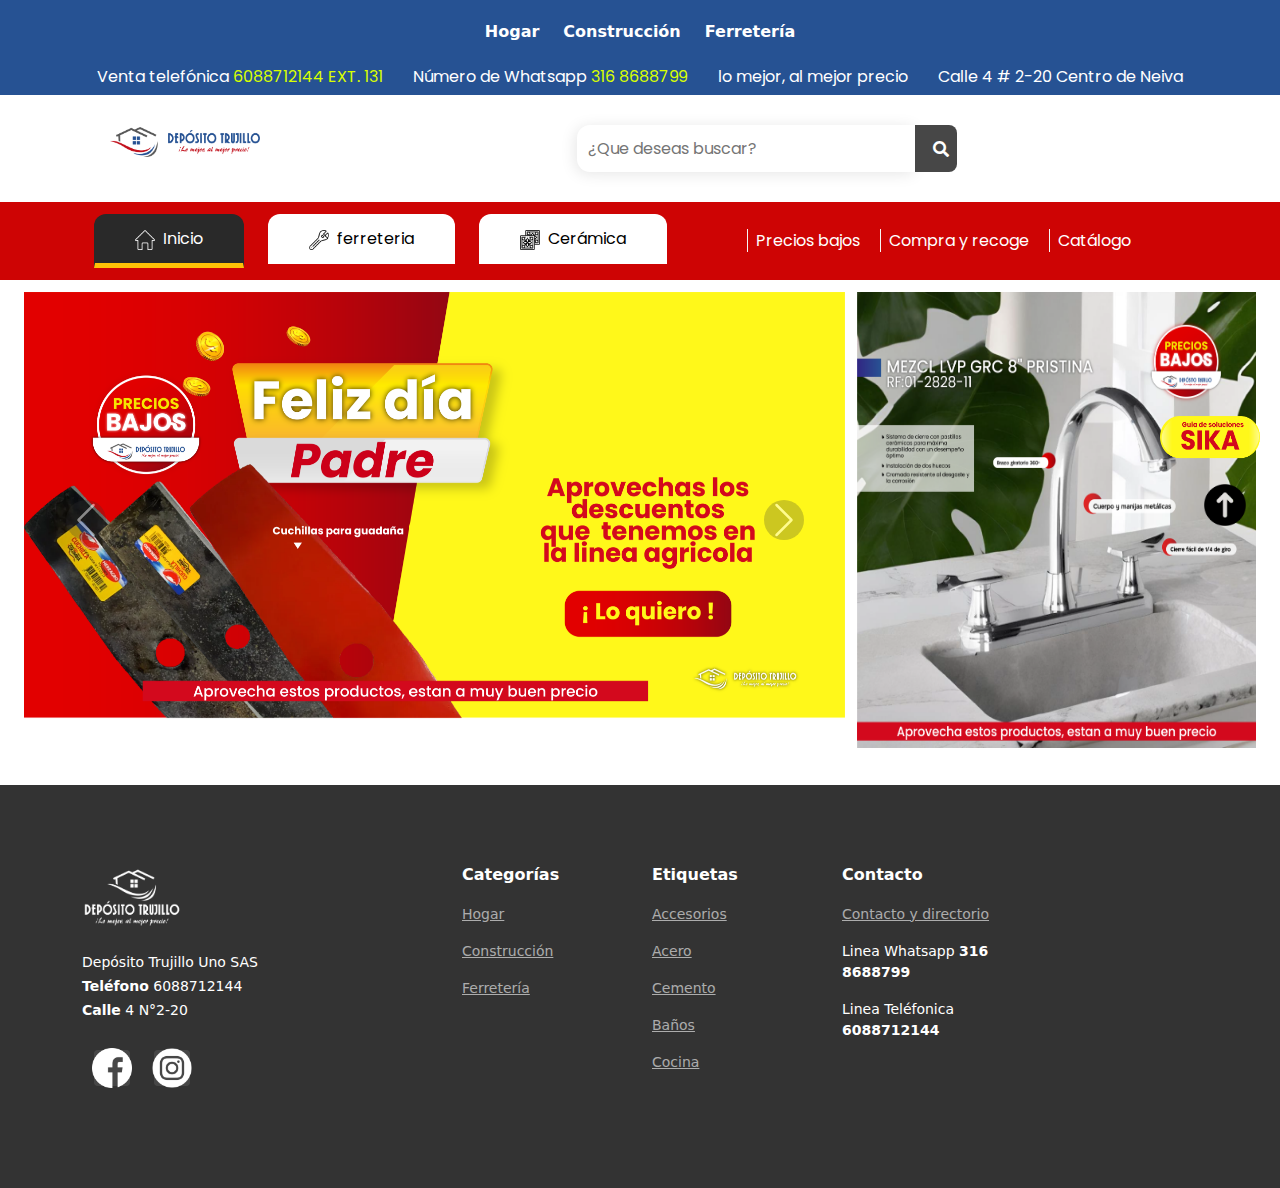
==== commit 3c054939: "Add files via upload" ====
--- a/index.html
+++ b/index.html
@@ -10,20 +10,21 @@
  
   <link rel="stylesheet" href="https://cdnjs.cloudflare.com/ajax/libs/font-awesome/5.15.3/css/all.min.css">
   <link rel="stylesheet" href="css/bootstrap.min.css">
-  <link rel="shortcut icon" href="img/LOGO-02 - copia.png"> <!--icono-->
-  <link rel="shortcut icon" href="img/baja rotacion.png">
+  
+  <link rel="shortcut icon" href="img/logo.jpg "  >
     
+  
 </head>
 
 
 <body onload="init()">
- 
+  <div class="" id="boton-subir"></div>
 <!--SECCION NAV-->
 
  
     <!--SECCION NAV-->
    <header>
-
+  
     <section class="container-fluid" style="background-color: #265293; margin-top: 55px;"> <!--INICIA SECCION ARTICULOS DE CONTACTO-->
 
       <div class="container-md contenedor-slider" >
@@ -42,7 +43,7 @@
         
       </div><!--fin de slider-->
 
-      <div class="" id="boton-subir"></div>
+     
 
     </section>                                                                <!--FIN DE SECCION DE ARTICULOS DE CONTACTO-->
 
@@ -205,10 +206,10 @@
               <a  href="index.html"><button class="boton-sub-enlaces-inicio"><img src="img/inicio.png" width="20px" style="margin-right: 8px;" alt="">Inicio</button></a>
             </div>
             <div class="contenedor-sub-enlaces">
-              <a  href=""><button class="boton-sub-enlaces"><img src="img/ferreteria2.png" width="20px" style="margin-right: 8px;" alt="">ferreteria</button></a>
+              <a  href="ferreteria.html"><button class="boton-sub-enlaces"><img src="img/ferreteria2.png" width="20px" style="margin-right: 8px;" alt="">ferreteria</button></a>
             </div>
             <div class="contenedor-sub-enlaces">
-              <a  href="index.html"><button class="boton-sub-enlaces"><img src="img/ceramica2.png" width="20px" style="margin-right: 8px;" alt="">Cerámica</button></a>
+              <a  href="#"><button class="boton-sub-enlaces"><img src="img/ceramica2.png" width="20px" style="margin-right: 8px;" alt="">Cerámica</button></a>
             </div>
           </div>
          <!--2-->
@@ -245,10 +246,10 @@
               <div id="carouselExampleControls" class="carousel slide" data-bs-ride="carousel">
                 <div class="carousel-inner">
                   <div class="carousel-item active">
-                    <a href="#"><img src="img/promocion-contenedor-1-2.png" class="d-block w-100" alt="..."></a>
+                    <a href="#"><img src="img/promocion-contenedor-1-3.png" class="d-block w-100" alt="..."></a>
                   </div>
                   <div class="carousel-item">
-                    <a href="#"><img src="img/promocion-contenedor-1.png" class="d-block w-100" alt="..."></a>
+                    <a href="#"><img src="img/promocion-contenedor-1-2.png" class="d-block w-100" alt="..."></a>
                   </div>
                   <div class="carousel-item">
                    <a href="#"><img src="img/promocion-contenedor-1.png" class="d-block w-100" alt="..."></a> 
@@ -283,350 +284,93 @@
 </div>
 <!--SECCION GIF-->
 
-<!--SECCION PRODUCTOS-->
-          <!-- ======= Hero Section ======= -->
-  <section id="hero" class="d-flex align-items-center">
-    <div class="container position-relative" data-aos="fade-up" data-aos-delay="100">
-      <div class="row justify-content-center">
-        <div class="col-xl-7 col-lg-9 text-center">
-          <h1>Explora todos nuestros productos</h1>
-          <h2>Referencias seleccionadas</h2>
-        </div>
-      </div>
-  
-      <div class="row icon-boxes">
-
-        <div class="col-md-6 col-lg-3 d-flex align-items-stretch mb-5 mb-lg-0" data-aos="zoom-in" data-aos-delay="200"><!---MEZCL LVP GRC 8" PRISTINA RF:01-2828-11-->
-          <div class="icon-box">
-            <div class="contenedor-img img-fluid"><img src="img/almacen/01-2828-11.jpg" width="50px" alt=""></div>
-            <h4 class="title"><a href="">MEZCL LVP GRC 8" PRISTINA RF:01-2828-11</a></h4>
-                 <span style="font-size: 10px;">GRICOL  </span>
-                 <h4 class="title-precio"> $ 63.294 <span style="font-size: 9px;">x unidad</span></h4>
-          </div>
-        </div>
-
-        <div class="col-md-6 col-lg-3 d-flex align-items-stretch mb-5 mb-lg-0" data-aos="zoom-in" data-aos-delay="200"><!---LLV LVM CROMO SOLID GRIVAL-->
-          <div class="icon-box">
-            <div class="contenedor-img img-fluid"><img src="img/almacen/LLV LVM CROMO SOLID GRIVAL.jpg" width="50px" alt=""></div>
-            <h4 class="title"><a href="">LLV LVM CROMO SOLID GRIVAL</a></h4>
-                 <span style="font-size: 10px;">GRIVAL </span>
-                 <h4 class="title-precio"> $ 29.626 <span style="font-size: 9px;">x unidad</span></h4>
-          </div>
-        </div>
-
-        <div class="col-md-6 col-lg-3 d-flex align-items-stretch mb-5 mb-lg-0" data-aos="zoom-in" data-aos-delay="200"><!---LLV LVP CROMO M/CONTROL SOLID GRIVAL-->
-          <div class="icon-box">
-            <div class="contenedor-img img-fluid"><img src="img/almacen/LLVLVPCROMOMONOCONTROLSOLID-GRIVAL.jpg" width="50px" alt=""></div>
-            <h4 class="title"><a href="">LLV LVP CROMO M/CONTROL SOLID GRIVAL</a></h4>
-                 <span style="font-size: 10px;">GRIVAL  </span>
-                 <h4 class="title-precio"> $ 58.586 <span style="font-size: 9px;">x unidad</span></h4>
-          </div>
-        </div>
-
-        <div class="col-md-6 col-lg-3 d-flex align-items-stretch mb-5 mb-lg-0" data-aos="zoom-in" data-aos-delay="200"><!---REGIS BOLA DUCHA SOLID CROMO GRIVAL-->
-          <div class="icon-box">
-            <div class="contenedor-img img-fluid"><img src="img/almacen/REGIS BOLA DUCHA SOLID CROMO GRIVAL.png" width="50px" alt=""></div>
-            <h4 class="title"><a href="">REGIS BOLA DUCHA SOLID CROMO GRIVAL</a></h4>
-                 <span style="font-size: 10px;">GRIVAL </span>
-                 <h4 class="title-precio"> $ 49.477 <span style="font-size: 9px;">x unidad</span></h4>
-          </div>
-        </div>
-
-        <div class="col-md-6 col-lg-3 d-flex align-items-stretch mb-5 mb-lg-0" data-aos="zoom-in" data-aos-delay="200"><!---LLV LVP MOVIL MESA ANTIUS GERFOR REF:101583-->
-          <div class="icon-box">
-            <div class="contenedor-img img-fluid"><img src="img/almacen/LLV-LVP-MOVIL-MESA-ANTIUS-GERFOR-REF101583.jpg" width="50px" alt=""></div>
-            <h4 class="title"><a href="">LLV LVP MOVIL MESA ANTIUS GERFOR REF:101583</a></h4>
-                 <span style="font-size: 10px;">GERFOR </span>
-                 <h4 class="title-precio"> $ 39.525 <span style="font-size: 9px;">x unidad</span></h4>
-          </div>
-        </div>
-
-
-        <div class="col-md-6 col-lg-3 d-flex align-items-stretch mb-5 mb-lg-0" data-aos="zoom-in" data-aos-delay="200"><!---FILTRO GRICOL ACERO 4" RF:RB-9727-11S-->
-          <div class="icon-box">
-            <div class="contenedor-img img-fluid"><img src="img/almacen/FILTRO RB972711S.png" width="50px" alt=""></div>
-            <h4 class="title"><a href="">FILTRO GRICOL ACERO 4" RF:RB-9727-11S</a></h4>
-                 <span style="font-size: 10px;">GRICOL </span>
-                 <h4 class="title-precio"> $ 6.054 <span style="font-size: 9px;">x unidad</span></h4>
-          </div>
-        </div>
-
-        <div class="col-md-6 col-lg-3 d-flex align-items-stretch mb-5 mb-lg-0" data-aos="zoom-in" data-aos-delay="200"><!---CANDADO EN LATON HERMEX N°30MM -->
-          <div class="icon-box">
-            <div class="contenedor-img img-fluid"><img src="img/almacen/CANDADOENLATONHERMEXN30MM.jpg" width="50px" alt=""></div>
-            <h4 class="title"><a href="">CANDADO EN LATON HERMEX N°30MM       </a></h4>
-                 <span style="font-size: 10px;">HERMEX </span>
-                 <h4 class="title-precio"> $ 3.852 <span style="font-size: 9px;">x unidad</span></h4>
-          </div>
-        </div>
-
-        <div class="col-md-6 col-lg-3 d-flex align-items-stretch mb-5 mb-lg-0" data-aos="zoom-in" data-aos-delay="200"><!---MACHETE BELLOTA NIQUELADO 22"    -->
-          <div class="icon-box">
-            <div class="contenedor-img img-fluid"><img src="img/almacen/MACHETE BELLOTA NIQUELADO 22.jpg" width="50px" alt=""></div>
-            <h4 class="title"><a href="">MACHETE BELLOTA NIQUELADO 22"            </a></h4>
-                 <span style="font-size: 10px;">BELLOTA </span>
-                 <h4 class="title-precio"> $ 15.619 <span style="font-size: 9px;">x unidad</span></h4>
-          </div>
-        </div>
-
-        <div class="col-md-6 col-lg-3 d-flex align-items-stretch mb-5 mb-lg-0" data-aos="zoom-in" data-aos-delay="200"><!---PEINILLA BELLOTA NIQ. 3 CANALES 22"-->
-          <div class="icon-box">
-            <div class="contenedor-img img-fluid"><img src="img/almacen/PEINILLA-BELLOTA-NIQ-3-CANALES-22.jpg" width="50px" alt=""></div>
-            <h4 class="title"><a href="">PEINILLA BELLOTA NIQ. 3 CANALES 22"            </a></h4>
-                 <span style="font-size: 10px;">BELLOTA </span>
-                 <h4 class="title-precio"> $ 15.619 <span style="font-size: 9px;">x unidad</span></h4>
-          </div>
-        </div>
-
-        <div class="col-md-6 col-lg-3 d-flex align-items-stretch mb-5 mb-lg-0" data-aos="zoom-in" data-aos-delay="200"><!---PEINILLA BELLOTA NIQ. 3 CANALES 22"-->
-          <div class="icon-box">
-            <div class="contenedor-img img-fluid"><img src="img/almacen/PEINILLA-BELLOTA-NIQ-3-CANALES-22.jpg" width="50px" alt=""></div>
-            <h4 class="title"><a href="">PEINILLA BELLOTA NIQ. 3 CANALES 22"            </a></h4>
-                 <span style="font-size: 10px;">BELLOTA </span>
-                 <h4 class="title-precio"> $ 15.619 <span style="font-size: 9px;">x unidad</span></h4>
-          </div>
-        </div>
-
-        <div class="col-md-6 col-lg-3 d-flex align-items-stretch mb-5 mb-lg-0" data-aos="zoom-in" data-aos-delay="200"><!---RULA TIBURON DE 24"-->
-          <div class="icon-box">
-            <div class="contenedor-img img-fluid"><img src="img/almacen/RULA-TIBURON-DE-24.jpg" width="50px" alt=""></div>
-            <h4 class="title"><a href="">RULA TIBURON DE 24"</a></h4>
-                 <span style="font-size: 10px;">BELLOTA </span>
-                 <h4 class="title-precio"> $ 11.859<span style="font-size: 9px;">x unidad</span></h4>
-          </div>
-        </div>
-
-        <div class="col-md-6 col-lg-3 d-flex align-items-stretch mb-5 mb-lg-0" data-aos="zoom-in" data-aos-delay="200"><!---CORTABALDOSA RUBI 600MM 24"-->
-          <div class="icon-box">
-            <div class="contenedor-img img-fluid"><img src="img/almacen/CORTABALDOSA-RUBI-600MM-24.jpg" width="50px" alt=""></div>
-            <h4 class="title"><a href="">CORTABALDOSA RUBI 600MM 24"</a></h4>
-                 <span style="font-size: 10px;">RUBI</span>
-                 <h4 class="title-precio"> $ 291.419<span style="font-size: 9px;">x unidad</span></h4>
-          </div>
-        </div>
-
-        <div class="col-md-6 col-lg-3 d-flex align-items-stretch mb-5 mb-lg-0" data-aos="zoom-in" data-aos-delay="200"><!---FLEXOMETRO HERRAGRO 3MT-->
-          <div class="icon-box">
-            <div class="contenedor-img img-fluid"><img src="img/almacen/FLEXOMETRO-HERRAGRO-3MT.jpg" width="50px" alt=""></div>
-            <h4 class="title"><a href="">FLEXOMETRO HERRAGRO 3MT</a></h4>
-                 <span style="font-size: 10px;">HERRAGRO</span>
-                 <h4 class="title-precio"> $ 6.156<span style="font-size: 9px;">x unidad</span></h4>
-          </div>
-        </div>
-
-        <div class="col-md-6 col-lg-3 d-flex align-items-stretch mb-5 mb-lg-0" data-aos="zoom-in" data-aos-delay="200"><!---LVM EUROCERAMICA VESSEL SABINA GRIS MATE-->
-          <div class="icon-box">
-            <div class="contenedor-img img-fluid"><img src="img/almacen/LVM EUROCERAMICA VESSEL SABINA GRIS MATE.jpg" width="50px" alt=""></div>
-            <h4 class="title"><a href="">LVM EUROCERAMICA VESSEL SABINA GRIS MATE</a></h4>
-                 <span style="font-size: 10px;">EUROCERAMICA</span>
-                 <h4 class="title-precio"> $ 126.188<span style="font-size: 9px;">x unidad</span></h4>
-          </div>
-        </div>
-
-        <div class="col-md-6 col-lg-3 d-flex align-items-stretch mb-5 mb-lg-0" data-aos="zoom-in" data-aos-delay="200"><!---COMBO GUAJIRA ALONGADO BLANCO SIN PEDES  EUROCERAMICA-->
-          <div class="icon-box">
-            <div class="contenedor-img img-fluid"><img src="img/almacen/COMBO GUAJIRA ALONGADO BLANCO SIN PEDES  EUROCERAMICA.jpg" width="50px" alt=""></div>
-            <h4 class="title"><a href="">COMBO GUAJIRA ALONGADO BLANCO SIN PEDES  EUROCERAMICA</a></h4>
-                 <span style="font-size: 10px;">EUROCERAMICA</span>
-                 <h4 class="title-precio"> $ 430.667<span style="font-size: 9px;">x unidad</span></h4>
-          </div>
-        </div>
-
-        <div class="col-md-6 col-lg-3 d-flex align-items-stretch mb-5 mb-lg-0" data-aos="zoom-in" data-aos-delay="200"><!---KIT VALVULA FLOTADOR 3" BOLA COBRE HELMAN-->
-          <div class="icon-box">
-            <div class="contenedor-img img-fluid"><img src="img/almacen/KIT VALVULA FLOTADOR 3 BOLA COBRE HELMAN.jpg" width="50px" alt=""></div>
-            <h4 class="title"><a href="">KIT VALVULA FLOTADOR 3" BOLA COBRE HELMAN</a></h4>
-                 <span style="font-size: 10px;">HELMAN</span>
-                 <h4 class="title-precio"> $ 872.686<span style="font-size: 9px;">x unidad</span></h4>
-          </div>
-        </div>
-
-        <div class="col-md-6 col-lg-3 d-flex align-items-stretch mb-5 mb-lg-0" data-aos="zoom-in" data-aos-delay="200"><!---HIDROMASAJE HONOLULU IZQUI 180X120 BLANCO-->
-          <div class="icon-box">
-            <div class="contenedor-img img-fluid"><img src="img/almacen/HIDROMASAJE HONOLULU IZQUI 180X120 BLANCO.jpg" width="50px" alt=""></div>
-            <h4 class="title"><a href="">HIDROMASAJE HONOLULU IZQUI 180X120 BLANCO</a></h4>
-                 <span style="font-size: 10px;">FIRPLAK</span>
-                 <h4 class="title-precio"> $ 7.599.985<span style="font-size: 9px;">x unidad</span></h4>
-          </div>
-        </div>
-
-        <div class="col-md-6 col-lg-3 d-flex align-items-stretch mb-5 mb-lg-0" data-aos="zoom-in" data-aos-delay="200"><!---DCHA FUSION BLANC DIRIGIBL SLIM 110V BOCCHE RF:1601110S   -->
-          <div class="icon-box">
-            <div class="contenedor-img img-fluid"><img src="img/almacen/DCHA FUSION BLANC DIRIGIBL SLIM 110V BOCCHE RF1601110S.jpg" width="50px" alt=""></div>
-            <h4 class="title"><a href="">DCHA FUSION BLANC DIRIGIBL SLIM 110V BOCCHE RF:1601110S             </a></h4>
-                 <span style="font-size: 10px;">BOCCHERINI</span>
-                 <h4 class="title-precio"> $ 85.008<span style="font-size: 9px;">x unidad</span></h4>
-          </div>
-        </div>
-
-        <div class="col-md-6 col-lg-3 d-flex align-items-stretch mb-5 mb-lg-0" data-aos="zoom-in" data-aos-delay="200"><!---KIT GRC LVP ACERO 94X48 IZQUIERDO   -->
-          <div class="icon-box">
-            <div class="contenedor-img img-fluid"><img src="img/almacen/KIT GRC LVP ACERO 94X48 IZQUIERDO.jpg" width="50px" alt=""></div>
-            <h4 class="title"><a href="">KIT GRC LVP ACERO 94X48 IZQUIERDO  </a></h4>
-                 <span style="font-size: 10px;">GRICOL</span>
-                 <h4 class="title-precio"> $ 181.094<span style="font-size: 9px;">x unidad</span></h4>
-          </div>
-        </div>
-
-
-        <div class="col-md-6 col-lg-3 d-flex align-items-stretch mb-5 mb-lg-0" data-aos="zoom-in" data-aos-delay="200"><!---KIT GRC LVP ACERO 94X48 DERECHO  -->
-          <div class="icon-box">
-            <div class="contenedor-img img-fluid"><img src="img/almacen/KIT GRC LVP ACERO 94X48 DERECHO.jpg" width="50px" alt=""></div>
-            <h4 class="title"><a href="">KIT GRC LVP ACERO 94X48 DERECHO </a></h4>
-                 <span style="font-size: 10px;">GRICOL</span>
-                 <h4 class="title-precio"> $ 181.094<span style="font-size: 9px;">x unidad</span></h4>
-          </div>
-        </div>
-
-        <div class="col-md-6 col-lg-3 d-flex align-items-stretch mb-5 mb-lg-0" data-aos="zoom-in" data-aos-delay="200"><!--MUEBLE FIRPLAK 63X48 PISO TRIBECA+LVM BLANCO   -->
-          <div class="icon-box">
-            <div class="contenedor-img img-fluid"><img src="img/almacen/MUEBLE FIRPLAK 63X48 PISO TRIBECA+LVM BLANCO.jpg" width="50px" alt=""></div>
-            <h4 class="title"><a href="">MUEBLE FIRPLAK 63X48 PISO TRIBECA+LVM BLANCO            </a></h4>
-                 <span style="font-size: 10px;">FIRPLAK</span>
-                 <h4 class="title-precio"> $ 584.743<span style="font-size: 9px;">x unidad</span></h4>
-          </div>
-        </div>
-
-        <div class="col-md-6 col-lg-3 d-flex align-items-stretch mb-5 mb-lg-0" data-aos="zoom-in" data-aos-delay="200"><!--MUEBLE FIRPLAK 48X43 ELEVADO TAMBO+LVM BLANCO   -->
-          <div class="icon-box">
-            <div class="contenedor-img img-fluid"><img src="img/almacen/MUEBLE FIRPLAK 48X43 ELEVADO TAMBO+LVM BLANCO.jpg" width="50px" alt=""></div>
-            <h4 class="title"><a href="">MUEBLE FIRPLAK 48X43 ELEVADO TAMBO+LVM BLANCO            </a></h4>
-                 <span style="font-size: 10px;">FIRPLAK</span>
-                 <h4 class="title-precio"> $ 395.093<span style="font-size: 9px;">x unidad</span></h4>
-          </div>
-        </div>
-
-        <div class="col-md-6 col-lg-3 d-flex align-items-stretch mb-5 mb-lg-0" data-aos="zoom-in" data-aos-delay="200"><!--KIT GRC LVP ACERO 60X40X31/2   -->
-          <div class="icon-box">
-            <div class="contenedor-img img-fluid"><img src="img/almacen/KIT GRC LVP ACERO 60X40X312.jpg" width="50px" alt=""></div>
-            <h4 class="title"><a href="">KIT GRC LVP ACERO 60X40X31/2            </a></h4>
-                 <span style="font-size: 10px;">GRICOL</span>
-                 <h4 class="title-precio"> $ 121.694<span style="font-size: 9px;">x unidad</span></h4>
-          </div>
-        </div>
-
-
-        <div class="col-md-6 col-lg-3 d-flex align-items-stretch mb-5 mb-lg-0" data-aos="zoom-in" data-aos-delay="200"><!--MICROASPERSOR 3/8" SIN ESTACA   -->
-          <div class="icon-box">
-            <div class="contenedor-img img-fluid"><img src="img/almacen/MICROASPERSOR 38 SIN ESTACA.jpg" width="50px" alt=""></div>
-            <h4 class="title"><a href="">MICROASPERSOR 3/8" SIN ESTACA  </a></h4>
-                 <span style="font-size: 10px;"></span>
-                 <h4 class="title-precio"> $ 2.070<span style="font-size: 9px;">x unidad</span></h4>
-          </div>
-        </div>
-
-        <div class="col-md-6 col-lg-3 d-flex align-items-stretch mb-5 mb-lg-0" data-aos="zoom-in" data-aos-delay="200"><!--WHIN ALUMINIO BRILLANTE T25 X 2.50 MTS   -->
-          <div class="icon-box">
-            <div class="contenedor-img img-fluid"><img src="img/almacen/WHIN ALUMINIO BRILLANTE T25 X 2.50 MTS.jpg" width="50px" alt=""></div>
-            <h4 class="title"><a href="">WHIN ALUMINIO BRILLANTE T25 X 2.50 MTS            </a></h4>
-                 <span style="font-size: 10px;"></span>
-                 <h4 class="title-precio"> $ 19.687<span style="font-size: 9px;">x unidad</span></h4>
-          </div>
-        </div>
-        
-        <div class="col-md-6 col-lg-3 d-flex align-items-stretch mb-5 mb-lg-0" data-aos="zoom-in" data-aos-delay="200"><!--MEZCL MESON LVP ESQUA NARANJA REF:YW107-10 BOCCHE   -->
-          <div class="icon-box">
-            <div class="contenedor-img img-fluid"><img src="img/almacen/MEZCL MESON LVP ESQUA NARANJA REFYW10710 BOCCHE.jpg" width="50px" alt=""></div>
-            <h4 class="title"><a href="">MEZCL MESON LVP ESQUA NARANJA REF:YW107-10 BOCCHE         </a></h4>
-                 <span style="font-size: 10px;"></span>
-                 <h4 class="title-precio"> $ 78.768<span style="font-size: 9px;">x unidad</span></h4>
-          </div>
-        </div>
-
-        <div class="col-md-6 col-lg-3 d-flex align-items-stretch mb-5 mb-lg-0" data-aos="zoom-in" data-aos-delay="200"><!--DISCO NEO METAL 7X5/64X7/8   -->
-          <div class="icon-box">
-            <div class="contenedor-img img-fluid"><img src="img/almacen/DISCO NEO METAL 7564X78.jpg" width="50px" alt=""></div>
-            <h4 class="title"><a href="">DISCO NEO METAL 7X5/64X7/8      </a></h4>
-                 <span style="font-size: 10px;"></span>
-                 <h4 class="title-precio"> $ 2.999<span style="font-size: 9px;">x unidad</span></h4>
-          </div>
-        </div>
-
-        <div class="col-md-6 col-lg-3 d-flex align-items-stretch mb-5 mb-lg-0" data-aos="zoom-in" data-aos-delay="200"><!--CAJA HERRAMIENTAS PLASTICA 22.5" CJU223 UYUSTOOLS     -->
-          <div class="icon-box">
-            <div class="contenedor-img img-fluid"><img src="img/almacen/CAJA HERRAMIENTAS PLASTICA 22.5 CJU223 UYUSTOOLS.jpg" width="50px" alt=""></div>
-            <h4 class="title"><a href="">CAJA HERRAMIENTAS PLASTICA 22.5" CJU223 UYUSTOOLS            </a></h4>
-                 <span style="font-size: 10px;"></span>
-                 <h4 class="title-precio"> $ 100.155<span style="font-size: 9px;">x unidad</span></h4>
-          </div>
-        </div>
-
-        <div class="col-md-6 col-lg-3 d-flex align-items-stretch mb-5 mb-lg-0" data-aos="zoom-in" data-aos-delay="200"><!--TEE RAPIDA 1/2" P/MANGUERA AGRICOLA     -->
-          <div class="icon-box">
-            <div class="contenedor-img img-fluid"><img src="img/almacen/TEE RAPIDA MEDIA PARA MANGUERA AGRICOLA.jpg" width="50px" alt=""></div>
-            <h4 class="title"><a href="">TEE RAPIDA 1/2" P/MANGUERA AGRICOLA   </a></h4>
-                 <span style="font-size: 10px;"></span>
-                 <h4 class="title-precio"> $ 4.724<span style="font-size: 9px;">x unidad</span></h4>
-          </div>
-        </div>
-
-
-        <div class="col-md-6 col-lg-3 d-flex align-items-stretch mb-5 mb-lg-0" data-aos="zoom-in" data-aos-delay="200"><!--VALVULA PIE BRONCE 3" VERONI        -->
-          <div class="icon-box">
-            <div class="contenedor-img img-fluid"><img src="img/almacen/VALVULA PIE BRONCE 3 VERONI.jpg" width="50px" alt=""></div>
-            <h4 class="title"><a href="">VALVULA PIE BRONCE 3" VERONI            </a></h4>
-                 <span style="font-size: 10px;">  VERONI</span>
-                 <h4 class="title-precio"> $ 229.790<span style="font-size: 9px;">x unidad</span></h4>
-          </div>
-        </div>
-
-        <div class="col-md-6 col-lg-3 d-flex align-items-stretch mb-5 mb-lg-0" data-aos="zoom-in" data-aos-delay="200"><!--NIPLE FORTE BOCCHERINI BLANCO RF:NFB-01    -->
-          <div class="icon-box">
-            <div class="contenedor-img img-fluid"><img src="img/almacen/NIPLE FORTE BOCCHERINI BLANCO RF NFB-01.jpg" width="50px" alt=""></div>
-            <h4 class="title"><a href="">NIPLE FORTE BOCCHERINI BLANCO RF:NFB-01</a></h4>
-                 <span style="font-size: 10px;"> BOCCHERINI</span>
-                 <h4 class="title-precio"> $ 21.501<span style="font-size: 9px;">x unidad</span></h4>
-          </div>
-        </div>
-
-        <div class="col-md-6 col-lg-3 d-flex align-items-stretch mb-5 mb-lg-0" data-aos="zoom-in" data-aos-delay="200"><!--TEE RAPIDA 3" P/MANGUERA AGRICOLA     -->
-          <div class="icon-box">
-            <div class="contenedor-img img-fluid"><img src="img/almacen/TEE RAPIDA 3 P MANGUERA AGRICOLA.jpg" width="50px" alt=""></div>
-            <h4 class="title"><a href="">TEE RAPIDA 3" P/MANGUERA AGRICOLA </a></h4>
-                 <span style="font-size: 10px;"></span>
-                 <h4 class="title-precio"> $ 75.120<span style="font-size: 9px;">x unidad</span></h4>
-          </div>
-        </div>
-
-        <div class="col-md-6 col-lg-3 d-flex align-items-stretch mb-5 mb-lg-0" data-aos="zoom-in" data-aos-delay="200"><!--ESPEJO 60X50 MARCO MADERA PARMA BOTON     -->
-          <div class="icon-box">
-            <div class="contenedor-img img-fluid"><img src="img/almacen/ESPEJO 60X50 MARCO MADERA PARMA BOTON.jpg" width="50px" alt=""></div>
-            <h4 class="title"><a href="">ESPEJO 60X50 MARCO MADERA PARMA BOTON            </a></h4>
-                 <span style="font-size: 10px;"></span>
-                 <h4 class="title-precio"> $ 70.799<span style="font-size: 9px;">x unidad</span></h4>
-          </div>
-        </div>
-
-        <div class="col-md-6 col-lg-3 d-flex align-items-stretch mb-5 mb-lg-0" data-aos="zoom-in" data-aos-delay="200"><!--ESPEJO 60X50 MARCO MADERA PALERMO BOTONES     -->
-          <div class="icon-box">
-            <div class="contenedor-img img-fluid"><img src="img/almacen/ESPEJO 60X50 MARCO MADERA PALERMO BOTONES.jpg" width="50px" alt=""></div>
-            <h4 class="title"><a href="">ESPEJO 60X50 MARCO MADERA PALERMO BOTONES            </a></h4>
-                 <span style="font-size: 10px;">INSECRIL</span>
-                 <h4 class="title-precio"> $ 70.799<span style="font-size: 9px;">x unidad</span></h4>
-          </div>
-        </div>
-
-        <div class="col-md-6 col-lg-3 d-flex align-items-stretch mb-5 mb-lg-0" data-aos="zoom-in" data-aos-delay="200"><!--DCH HORIZONTA LUSSO NEGRA 110V RF:2807110 BOCCHE       -->
-          <div class="icon-box">
-            <div class="contenedor-img img-fluid"><img src="img/almacen/DCH HORIZONTA LUSSO NEGRA 110V RF2807110 BOCCHE.jpg" width="50px" alt=""></div>
-            <h4 class="title"><a href="">DCH HORIZONTA LUSSO NEGRA 110V RF:2807110 BOCCHE            </a></h4>
-                 <span style="font-size: 10px;">BOCCHERINI</span>
-                 <h4 class="title-precio"> $ 132.479<span style="font-size: 9px;">x unidad</span></h4>
-          </div>
-        </div>
-
-      </div>
-    </div>
-  </section><!-- End Hero -->
-
-            </div>
-<!--FIN DE SECCION PRODUCTOS-->
+
   
 <!--boton subir-->
   <div class="boton-subir-contenedor ">
     <a class="boton-subir" href="#boton-subir" ><img src="img/subir.png" width=""  alt="Boton subir"></a> 
   </div> 
 <!--boton subir-->
+
+<!--boton sika-->
+<div class="boton-sika-contenedor ">
+  <a class="boton-sika" href="#" ><img src="img/Recurso 15.png" width=""  alt="Boton subir"></a> 
+</div> 
+<!--boton sika-->
+
+
+
+
+<!-- ======= Footer ======= -->
+<footer id="footer" class="footer">
+
+  <div class="footer-content position-relative">
+    <div class="container">
+      <div class="row">
+
+        <div class="col-lg-4 col-md-6">
+          <div class="footer-info">
+            <a href="index.html"><h3><img src="img/blanco.png" width="100px" alt=""></h3></a>
+            <p>
+              Depósito Trujillo Uno SAS <br>
+           
+              <strong>Teléfono</strong> 6088712144<br>
+              <strong>Calle</strong> 4 N°2-20<br>
+           
+            </p>
+            <div class="social-links d-flex mt-3">
+              
+              <a style="margin: 12px;"  target="_blank" href="https://www.facebook.com/depositotrujilloneiva" class="d-flex align-items-center justify-content-center"><img   src="img/facebook.png" width="40px" alt=""></a>
+              <a style="margin: 12px;" target="_blank" href="https://www.instagram.com/depositotrujilloneiva/" class="d-flex align-items-center justify-content-center"><img   src="img/instagram.png" width="40px" alt=""></a>
+           
+            </div>
+          </div>
+        </div><!-- End footer info column-->
+
+        <div class="col-lg-2 col-md-3 footer-links">
+          <h4>Categorías</h4>
+          <ul>
+            <li><a href="#">Hogar</a></li>
+            <li><a href="#">Construcción</a></li>
+            <li><a href="#">Ferretería</a></li>
+           
+          </ul>
+        </div><!-- End footer links column-->
+
+        <div class="col-lg-2 col-md-3 footer-links">
+          <h4>Etiquetas</h4>
+          <ul>
+            <li><a href="#">Accesorios</a></li>
+            <li><a href="#">Acero</a></li>
+            <li><a href="#">Cemento</a></li>
+            <li><a href="#">Baños</a></li>
+            <li><a href="#">Cocina</a></li>
+          </ul>
+        </div><!-- End footer links column-->
+
+        <div class="col-lg-2 col-md-3 footer-links">
+          <h4>Contacto</h4>
+          <ul>
+            <li><a href="#">Contacto y directorio</a></li>
+            <li>Linea Whatsapp <strong>316 8688799</strong></li>
+            <li>Linea Teléfonica <strong>6088712144</strong></li>
+           
+           
+          
+        </div><!-- End footer links column-->
+
+        <!--<div class="col-lg-2 col-md-3 footer-links">
+          <img src="img/12121212212.png" class="img-fluid" alt="">
+        </div><!-- End footer links column-->
+
+      </div>
+    </div>
+  </div>
+
+  
+
+</footer>
+<!-- End Footer -->
         <script src="js/index.js"></script>
         <script src="js/main.js"></script>
         
--- a/css/style.css
+++ b/css/style.css
@@ -361,6 +361,19 @@
 border-bottom: 5px solid #ffc107;
 font-family: 'Poppins', sans-serif;
 }
+.boton-sub-enlaces-ferreteria{
+  padding: 12px 40px;
+  border: 1px solid rgba(0, 0, 0, 0);
+  margin: 12px;
+  border-top-left-radius: 12px;
+  border-top-right-radius: 12px;
+  margin-left: 12px;
+  margin-right: 12px;
+  background-color: #292929;
+  color: white;
+  border-bottom: 5px solid #ffc107;
+  font-family: 'Poppins', sans-serif;
+  }
 .boton-sub-enlaces-inicio img a{
 font-family: 'Poppins', sans-serif;
 }
@@ -946,7 +959,16 @@
   font-weight: 700;
   margin-bottom: 15px;
   font-size: 25px;
+  margin-top: 12px;
   font-family: 'Poppins', sans-serif;
+}
+.title-precio-baldosa{
+  font-weight: 700;
+  margin-bottom: 15px;
+  font-size: 18px;
+  margin-top: 12px;
+  font-family: 'Poppins', sans-serif;
+  color: #343a40;
 }
 #hero .icon-box .title-precio {
   color: #124265;
@@ -1013,6 +1035,97 @@
 }
 
 /**fin de productos*/
+
+/**COVER**/
+/*--------------------------------------------------------------
+# Hero Section
+--------------------------------------------------------------*/
+#hero-2 {
+  width: 100%;
+  height: 80vh;
+  background: url("../img/informacion-importante-tres-hombres-camisa-blanca-casco-protector-mujer-traje-negocios-dibujos-mirando-computadora-portatil-pie-edificio-construccion2.png") top center;
+  background-size: cover;
+  position: relative;
+}
+
+#hero-2:before {
+  content: "";
+  background: rgba(0, 0, 0, 0.4);
+  position: absolute;
+  bottom: 0;
+  top: 0;
+  left: 0;
+  right: 0;
+}
+
+#hero-2 .container-2 {
+  padding-top: 72px;
+}
+
+@media (max-width: 992px) {
+  #hero-2 .container-2 {
+    padding-top: 62px;
+  }
+}
+
+#hero-2 h1 {
+  margin: 0;
+  font-size: 48px;
+  font-weight: 700;
+  line-height: 56px;
+  color: #fff;
+  font-family: "Poppins", sans-serif;
+}
+
+#hero-2 h2 {
+  color: #eee;
+  margin: 10px 0 0 0;
+  font-size: 24px;
+}
+
+#hero-2 .btn-get-started {
+  font-family: "Raleway", sans-serif;
+  font-weight: 500;
+  font-size: 15px;
+  letter-spacing: 1px;
+  display: inline-block;
+  padding: 10px 35px;
+  border-radius: 50px;
+  transition: 0.5s;
+  margin-top: 30px;
+  border: 2px solid #fff;
+  color: #fff;
+}
+
+#hero-2 .btn-get-started:hover {
+  background: #5fcf80;
+  border: 2px solid #5fcf80;
+}
+
+@media (min-width: 1024px) {
+  #hero-2 {
+    background-attachment: fixed;
+  }
+}
+
+@media (max-width: 768px) {
+  #hero-2 {
+    height: 100vh;
+  }
+
+  #hero-2 h1 {
+    font-size: 28px;
+    line-height: 36px;
+  }
+
+  #hero-2 h2 {
+    font-size: 18px;
+    line-height: 24px;
+  }
+}
+
+/**FIN DE COVER**/
+
 
 
 /**BTON SUBIR***/
@@ -1039,4 +1152,158 @@
   position: fixed;
  
 }
-/***FIN DE SUBIR**/+/***FIN DE SUBIR**/
+
+/**BTON sika***/
+.boton-sika img{
+  width: 100px;
+  height: 50px;
+  position: fixed;
+}
+.boton-sika{
+float: right;
+margin-right: 120px;
+transition: all 300ms ease;
+}
+
+.boton-sika-contenedor{
+ width: 200px;
+ height: 100px;
+ margin-left: auto;
+  z-index: 9;
+  top: 26em;
+  right: 0;
+  bottom: 3em;
+  left: 200px;
+  position: fixed;
+ 
+}
+/***FIN DE sika**/
+
+
+
+/**ASESORES**/
+
+/*FIN DE ASESORES***/
+
+
+
+
+
+
+
+/***FOOTER***/
+/*--------------------------------------------------------------
+# Footer
+--------------------------------------------------------------*/
+.footer {
+  color: #fff;
+
+  background-size: cover;
+  font-size: 14px;
+  padding: 80px 0 60px 0;
+  position: relative;
+}
+
+.footer:before {
+  content: "";
+  background: rgba(0, 0, 0, 0.8);
+  position: absolute;
+  inset: 0;
+}
+
+.footer .footer-content .footer-info {
+  margin-bottom: 30px;
+}
+
+.footer .footer-content .footer-info h3 {
+  font-size: 28px;
+  margin: 0 0 20px 0;
+  padding: 2px 0 2px 0;
+  line-height: 1;
+  font-weight: 700;
+  text-transform: uppercase;
+}
+
+.footer .footer-content .footer-info h3 span {
+  color: var(--color-primary);
+}
+
+.footer .footer-content .footer-info p {
+  font-size: 14px;
+  line-height: 24px;
+  margin-bottom: 0;
+  font-family: var(--font-primary);
+  color: #fff;
+}
+
+.footer .footer-content .social-links a {
+  font-size: 18px;
+  display: inline-block;
+  background: rgba(255, 255, 255, 0.1);
+  color: #fff;
+  line-height: 1;
+  margin-right: 8px;
+  border-radius: 4px;
+  width: 36px;
+  height: 36px;
+  transition: 0.3s;
+}
+
+.footer .footer-content .social-links a:hover {
+  background: var(--color-primary);
+  text-decoration: none;
+}
+
+.footer .footer-content h4 {
+  font-size: 16px;
+  font-weight: 600;
+  color: #fff;
+  position: relative;
+  padding-bottom: 12px;
+}
+
+.footer .footer-content .footer-links {
+  margin-bottom: 30px;
+}
+
+.footer .footer-content .footer-links ul {
+  list-style: none;
+  padding: 0;
+  margin: 0;
+}
+
+.footer .footer-content .footer-links ul li {
+  padding: 8px 0;
+}
+
+.footer .footer-content .footer-links ul li:first-child {
+  padding-top: 0;
+}
+
+.footer .footer-content .footer-links ul a {
+  color: rgba(255, 255, 255, 0.6);
+  transition: 0.3s;
+  display: inline-block;
+  line-height: 1;
+}
+
+.footer .footer-content .footer-links ul a:hover {
+  color: #fff;
+}
+
+.footer .footer-legal .copyright {
+  padding-top: 30px;
+  border-top: 1px solid rgba(255, 255, 255, 0.15);
+}
+
+.footer .footer-legal .credits {
+  padding-top: 4px;
+  font-size: 13px;
+  color: #fff;
+}
+
+.footer .footer-legal .credits a {
+  color: var(--color-primary);
+}
+/**FIN DE FOOTER*****/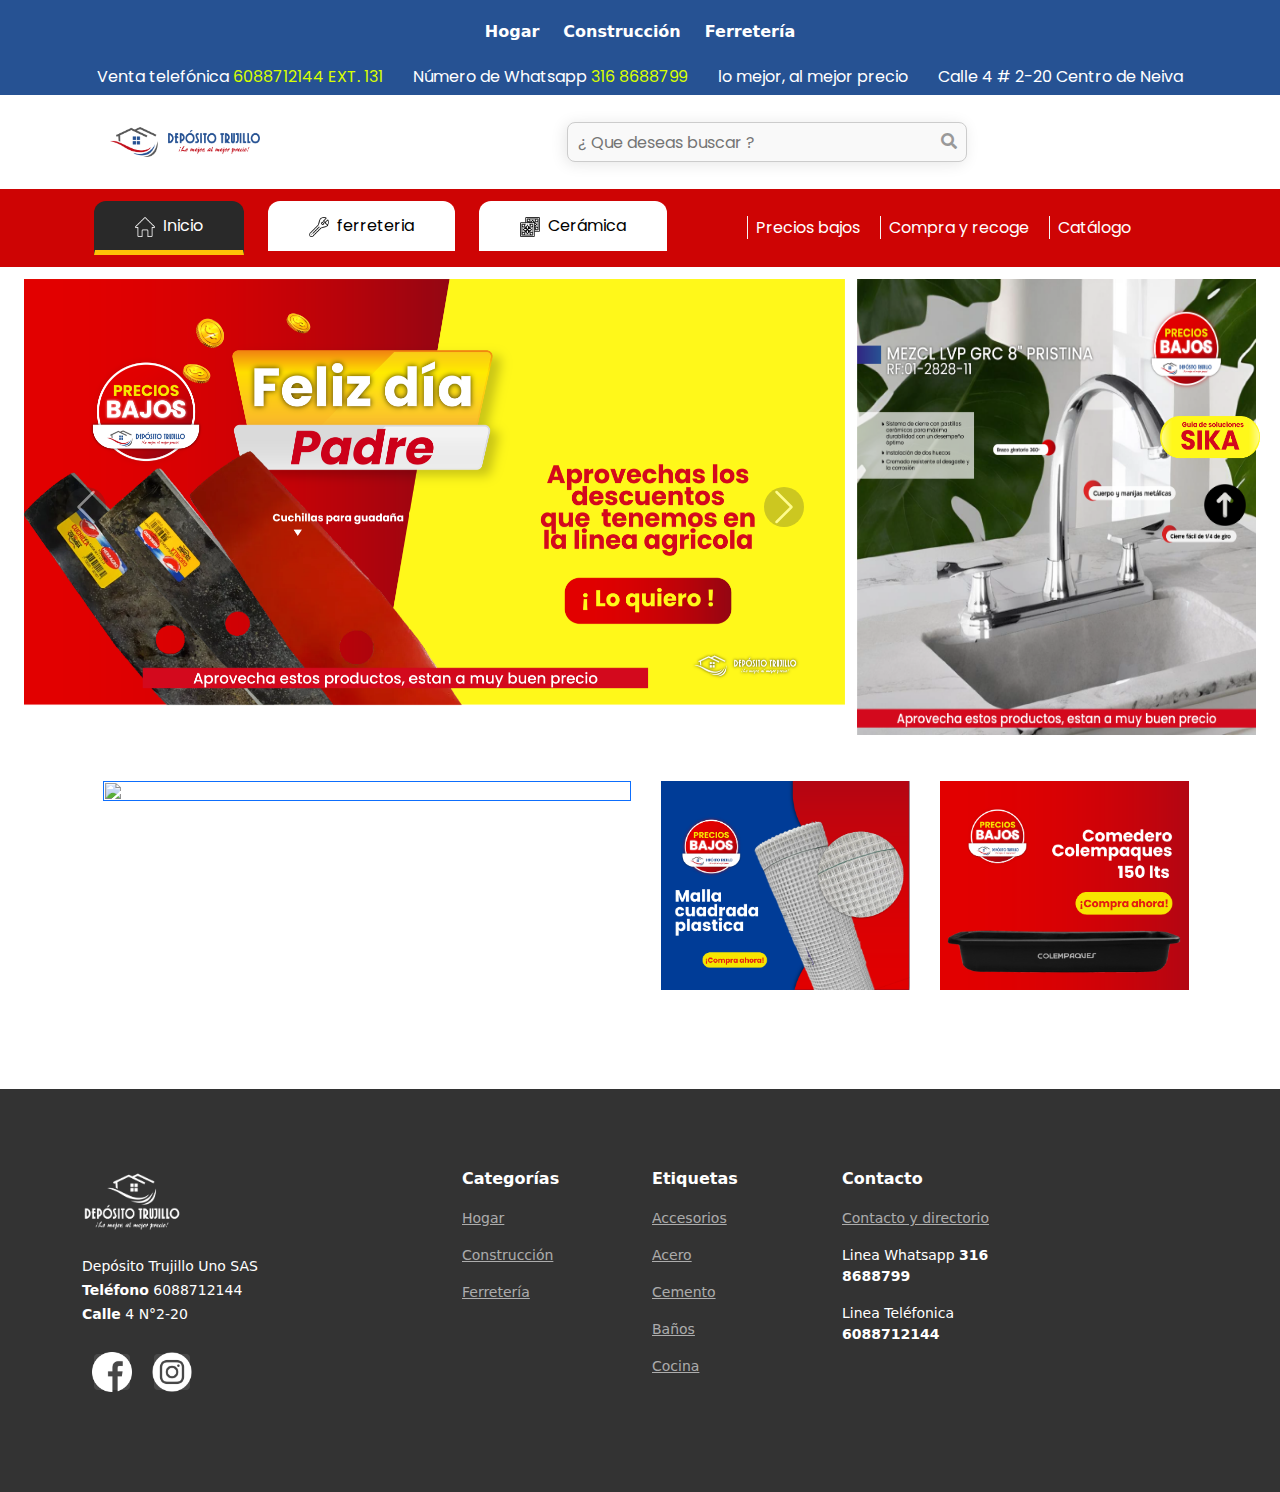
==== commit a574074f: "Add files via upload" ====
--- a/index.html
+++ b/index.html
@@ -10,6 +10,11 @@
  
   <link rel="stylesheet" href="https://cdnjs.cloudflare.com/ajax/libs/font-awesome/5.15.3/css/all.min.css">
   <link rel="stylesheet" href="css/bootstrap.min.css">
+ 
+  <link rel="stylesheet" href="css/owl.carousel.min.css">
+<link rel="stylesheet" href="css/owl.theme.default.min.css">
+
+  
   
   <link rel="shortcut icon" href="img/logo.jpg "  >
     
@@ -129,7 +134,7 @@
 
           
 
-            <li class="dropdown"><a  class="a-dropdown" href="#"><span class="span-dropdown">Ferretería</span></a>
+            <li class="dropdown"><a  class="a-dropdown" href="ferreteria.html"><span class="span-dropdown">Ferretería</span></a>
 
                               <ul  class="ul-dropdown" style="display: flex; " >
 
@@ -185,16 +190,17 @@
               
 
               </div>
-              <!--SECCION buscador-->
-              <div id="searchContainer">
-                <input type="text" id="searchInput" placeholder="¿Que deseas buscar?" oninput="search()" onkeydown="handleKeyPress(event)">
-                <div id="searchButtonContainer">
-                  <i id="searchButton" class="fas fa-search" onclick="performSearch()"></i>
-                </div>
-                <ul id="searchResults"></ul>
-              </div>
-                  
-              <!--fin de SECCION buscador-->
+                <!--SECCION buscador-->
+                <div id="searchContainer">
+                      <input type="text" id="searchInput" placeholder="¿ Que deseas buscar ?">
+                      <a href="#" id="searchIcon">
+                          <i class="fas fa-search"></i>
+                      </a>
+                      <ul id="searchResults"></ul>
+               </div>
+                    
+                <!--fin de SECCION buscador-->
+            
       </div>
     </section>
 
@@ -209,7 +215,7 @@
               <a  href="ferreteria.html"><button class="boton-sub-enlaces"><img src="img/ferreteria2.png" width="20px" style="margin-right: 8px;" alt="">ferreteria</button></a>
             </div>
             <div class="contenedor-sub-enlaces">
-              <a  href="#"><button class="boton-sub-enlaces"><img src="img/ceramica2.png" width="20px" style="margin-right: 8px;" alt="">Cerámica</button></a>
+              <a  href="ceramica.html"><button class="boton-sub-enlaces"><img src="img/ceramica2.png" width="20px" style="margin-right: 8px;" alt="">Cerámica</button></a>
             </div>
           </div>
          <!--2-->
@@ -284,8 +290,48 @@
 </div>
 <!--SECCION GIF-->
 
-
-  
+<!---SECCION PROMOCION 2-->
+<section class="">
+  <div class="contenedor-promocion-2 container-lg">
+
+    <div class="contenedor-1-promocion-2">
+      <div class="container-imagen-1">
+        <a href=""><img src="img/2.png" alt=""></a> 
+      </div>
+    </div>
+
+    <div class="contenedor-2-promocion-2">
+      <div class="contenedor-imagen-2">
+        <a href=""><img src="img/GUADAÑA.png" alt=""></a>
+      </div>   
+      <div class="contenedor-imagen-2">
+        <a href=""><img src="img/GUADAÑA2.png" alt=""></a>
+      </div>
+    </div>
+
+  </div>
+</section>
+<!---SECCION PROMOCION 2 FINAL-->
+
+<!--MARCAS-->
+
+<div class="owl-carousel owl-theme">
+  <div class="item"><h4>1</h4></div>
+  <div class="item"><h4>2</h4></div>
+  <div class="item"><h4>3</h4></div>
+  <div class="item"><h4>4</h4></div>
+  <div class="item"><h4>5</h4></div>
+  <div class="item"><h4>6</h4></div>
+  <div class="item"><h4>7</h4></div>
+  <div class="item"><h4>8</h4></div>
+  <div class="item"><h4>9</h4></div>
+  <div class="item"><h4>10</h4></div>
+  <div class="item"><h4>11</h4></div>
+  <div class="item"><h4>12</h4></div>
+</div>
+<!--FIN DE MARCAS-->
+
+
 <!--boton subir-->
   <div class="boton-subir-contenedor ">
     <a class="boton-subir" href="#boton-subir" ><img src="img/subir.png" width=""  alt="Boton subir"></a> 
@@ -372,8 +418,10 @@
 </footer>
 <!-- End Footer -->
         <script src="js/index.js"></script>
-        <script src="js/main.js"></script>
         
+        <script src="js/jquery.min.js"></script>
+        <script src="js/owl.carousel.min.js"></script>
+
         <script src="js/bootstrap.min.js"></script>
         <script src="https://kit.fontawesome.com/xxxxxxxxxx.js" crossorigin="anonymous"></script>
      
--- a/css/style.css
+++ b/css/style.css
@@ -1,80 +1,147 @@
 @import url('https://fonts.googleapis.com/css2?family=Poppins&display=swap');
-
-
-/*estilos de buscador*/
-body {
-  font-family: Arial, sans-serif;
-  margin: 0;
-  padding: 0;
-}
+/*estilos de buscado*/
+
+h1 {
+  color: #333;
+  text-align: center;
+  text-decoration: none;
+}
+
 
 #searchContainer {
   position: relative;
-  width: 100%;
-  max-width: 400px;
-  margin: 0 auto;
+  display: inline-block;
+  width: 400px;
+  height: 40px;
+  text-decoration: none;  
+  justify-content: center;
+  align-items: center;
+  align-self: center;
+  margin: auto;
+ 
+}
+#searchInput {
+  width: 100%;
   padding: 10px;
-  display: flex;
-  align-items: center;
-}
-
+  font-size: 16px;
+  border: 1px solid rgba(0, 0, 0, 0);
+  border-radius: 13px;
+  height: 100%;
+  box-shadow: -2px 2px 15px rgba(0, 0, 0, 0.1);
+}
 #searchInput {
-  flex: 1;
-  padding: 5px 10px;
+  width: 100%;
+  padding: 10px;
   font-size: 16px;
   border: 1px solid #ccc;
-  border-radius: 5px;
-}
-
-#searchButtonContainer {
-  display: flex;
-  align-items: center;
-  background-color: #474747;
-height: 100%;
-border-top-right-radius: 8px;
-border-bottom-right-radius: 8px;
-}
-
-#searchButton {
-  margin-left: 10px;
-  color: #ffffff;
+  border-radius: 8px;
+  box-sizing: border-box;
+  outline: none;
+  background-color: #f9f9f9;
+  transition: box-shadow 0.3s ease;
+  text-decoration: none;
+ 
+}
+
+#searchInput:focus {
+  box-shadow: 0 0 5px #aaa;
+  text-decoration: none;
+}
+
+#searchIcon {
+  position: absolute;
+  top: 50%;
+  right: 10px;
+  transform: translateY(-50%);
+  color: #999;
   cursor: pointer;
-  padding: 8px;
-
+  transition: color 0.3s ease;
+  text-decoration: none;
+}
+
+#searchIcon:hover {
+  color: #333;
 }
 
 #searchResults {
   position: absolute;
-  top: calc(100% + 10px);
+  top: calc(100% + 5px);
   left: 0;
   width: 100%;
-  max-height: 230px;
-  overflow-y: auto;
-  background-color: white;
-
-  border-radius: 5px;
-  box-shadow: 0px 2px 5px rgba(0, 0, 0, 0.2);
+  max-height: auto;
   z-index: 999;
   list-style: none;
+  background-color: #ffffff;
+  border: 1px solid #ccc;
+  border-radius: 5px;
+  padding: 10px;
+  box-sizing: border-box;
+  display: none;
+  box-shadow: 0 0 5px rgba(0, 0, 0, 0.2);
+}
+#searchResults a {
+  text-decoration: none;
+  color: #333;
+  font-size: 14px;
+}
+
+
+
+#searchResults ul {
+  list-style-type: none;
+  padding: 0;
+  margin: 0;
+  text-decoration: none;
+  color: black;
 }
 
 #searchResults li {
+  margin-bottom: 10px;
+  cursor: pointer;
   padding: 5px;
-  cursor: pointer;
-}
-
-#searchResults li a {
+  background-color: #fff;
+  border-radius: 3px;
   text-decoration: none;
-  color: rgb(54, 54, 54);
+  transition: background-color 0.3s ease;
+}
+
+#searchResults li:hover {
+  background-color: #f1f1f1;
+  text-decoration: none;
 }
 
 #searchResults li.selected {
-  background-color: rgba(209, 209, 209,0.5);
-}
-
-/* Estilos para ocultar el scroll */
-#searchResults::-webkit-scrollbar {
-  display: none;
+  background-color: #f0f0f0;
+}
+
+h3 {
+  margin: 0;
+  font-size: 18px;
+  color: #333;
+  text-decoration: none;
+}
+
+p {
+  margin: 0;
+  text-decoration: none;
+  color: #666;
+}
+
+@media (max-width: 457px) {
+  #searchContainer {
+    position: relative;
+    display: inline-block;
+    width: 300px;
+    height: 40px;
+    text-decoration: none;  
+    justify-content: center;
+    align-items: center;
+    align-self: center;
+    margin: auto;
+   
+  }
+
+ 
 }
 /*fin de buscador**/
 
@@ -227,17 +294,7 @@
 /**FIN DE NAVEGADOR*/
 
 
-#searchInput {
-  width: 100%;
-  padding: 10px;
-  font-size: 16px;
-  border: 1px solid rgba(0, 0, 0, 0);
-  border-radius: 13px;
-  border-bottom-right-radius: 0px;
-  border-top-right-radius: 0px;
-  height: 100%;
-  box-shadow: -2px 2px 15px rgba(0, 0, 0, 0.1);
-}
+
 .contenedor-de-todo{
   display: flex;
   font-family: 'Poppins', sans-serif;
@@ -374,6 +431,20 @@
   border-bottom: 5px solid #ffc107;
   font-family: 'Poppins', sans-serif;
   }
+
+  .boton-sub-enlaces-ceramica{
+    padding: 12px 40px;
+    border: 1px solid rgba(0, 0, 0, 0);
+    margin: 12px;
+    border-top-left-radius: 12px;
+    border-top-right-radius: 12px;
+    margin-left: 12px;
+    margin-right: 12px;
+    background-color: #292929;
+    color: white;
+    border-bottom: 5px solid #ffc107;
+    font-family: 'Poppins', sans-serif;
+    }
 .boton-sub-enlaces-inicio img a{
 font-family: 'Poppins', sans-serif;
 }
@@ -435,9 +506,8 @@
     font-size: 16px;
     border: 1px solid rgba(0, 0, 0, 0);
     border-radius: 13px;
-    border-bottom-right-radius: 0px;
-    border-bottom-right-radius: 0px;
-    border-top-right-radius: 0px;
+    
+  
     height: 100%;
     box-shadow: -2px 2px 15px rgba(0, 0, 0, 0.1);
   }
@@ -1084,7 +1154,7 @@
 }
 
 #hero-2 .btn-get-started {
-  font-family: "Raleway", sans-serif;
+  font-family: "Poppins", sans-serif;
   font-weight: 500;
   font-size: 15px;
   letter-spacing: 1px;
@@ -1124,6 +1194,83 @@
   }
 }
 
+
+/***/
+#hero-3 {
+  width: 100%;
+  height: 80vh;
+  background: url("../img/pagina\ de\ ceramica.png") top center;
+  background-size: cover;
+  position: relative;
+}
+
+
+
+#hero-3 .container-3 {
+  padding-top: 72px;
+}
+
+@media (max-width: 992px) {
+  #hero-3 .container-3 {
+    padding-top: 62px;
+  }
+}
+
+#hero-3 h1 {
+  margin: 0;
+  font-size: 48px;
+  font-weight: 700;
+  line-height: 56px;
+  color: #fff;
+  font-family: "Poppins", sans-serif;
+}
+
+#hero-3 h2 {
+  color: #eee;
+  margin: 10px 0 0 0;
+  font-size: 24px;
+}
+
+#hero-3 .btn-get-started {
+  font-family: "Poppins", sans-serif;
+  font-weight: 500;
+  font-size: 15px;
+  letter-spacing: 1px;
+  display: inline-block;
+  padding: 10px 35px;
+  border-radius: 50px;
+  transition: 0.5s;
+  margin-top: 30px;
+  border: 2px solid #fff;
+  color: #fff;
+}
+
+#hero-3 .btn-get-started:hover {
+  background: #5fcf80;
+  border: 2px solid #5fcf80;
+}
+
+@media (min-width: 1024px) {
+  #hero-3 {
+    background-attachment: fixed;
+  }
+}
+
+@media (max-width: 768px) {
+  #hero-3 {
+    height: 100vh;
+  }
+
+  #hero-3 h1 {
+    font-size: 28px;
+    line-height: 36px;
+  }
+
+  #hero-3 h2 {
+    font-size: 18px;
+    line-height: 24px;
+  }
+}
 /**FIN DE COVER**/
 
 
@@ -1167,8 +1314,8 @@
 }
 
 .boton-sika-contenedor{
- width: 200px;
- height: 100px;
+ width: 100px;
+ height: 50px;
  margin-left: auto;
   z-index: 9;
   top: 26em;
@@ -1182,11 +1329,86 @@
 
 
 
-/**ASESORES**/
-
-/*FIN DE ASESORES***/
-
-
+/**PROMOCION 2**/
+.contenedor-promocion-2{
+  display: flex;
+  justify-content: center;
+  justify-self: center;
+  max-height: 600px;
+  margin: 90px;
+  margin-top: 0px;
+}
+.contenedor-1-promocion-2{
+  width: 1500px;
+
+}
+.contenedor-2-promocion-2{
+    width: 1500px;
+    display: flex;
+}
+
+
+
+.container-imagen-1{
+  width: 100%;
+  padding: 9px;
+}
+.container-imagen-1 a img{
+  width: 100%;
+  height: 100%;
+  padding-left: 12px;
+  transition: transform 0.5s ease;
+}
+.container-imagen-1 a img:hover{
+  opacity: 0.9;
+  cursor: pointer;
+  transform: scale(1.1);
+  padding-left: 12px;
+}
+
+
+
+.contenedor-imagen-2{
+  width: 100%;
+  padding: 9px;
+}
+.contenedor-imagen-2 a img{
+  width: 100%;
+  height: 100%;
+  padding-left: 12px;
+  transition: transform 500ms ease;
+}
+.contenedor-imagen-2 a img:hover{
+
+  cursor: pointer;
+  transform: scale(1.1);
+  padding-left: 12px;
+
+}
+@media (max-width: 1273px) {
+  .contenedor-promocion-2{
+    display: flex;
+    flex-direction: column;
+    max-height: 900px;
+    justify-content: center;
+    margin: auto;
+    justify-self: center;
+  }
+  .contenedor-1-promocion-2{
+    width: 500px;
+    justify-content: center
+  }
+  .contenedor-2-promocion-2{
+    width: 500px;
+    display: flex;
+}
+}
+/*FIN DE PROMOCION 2***/
+
+/*MARCAS**/
+
+
+/*FIN DE MARCAS*/
 
 
 
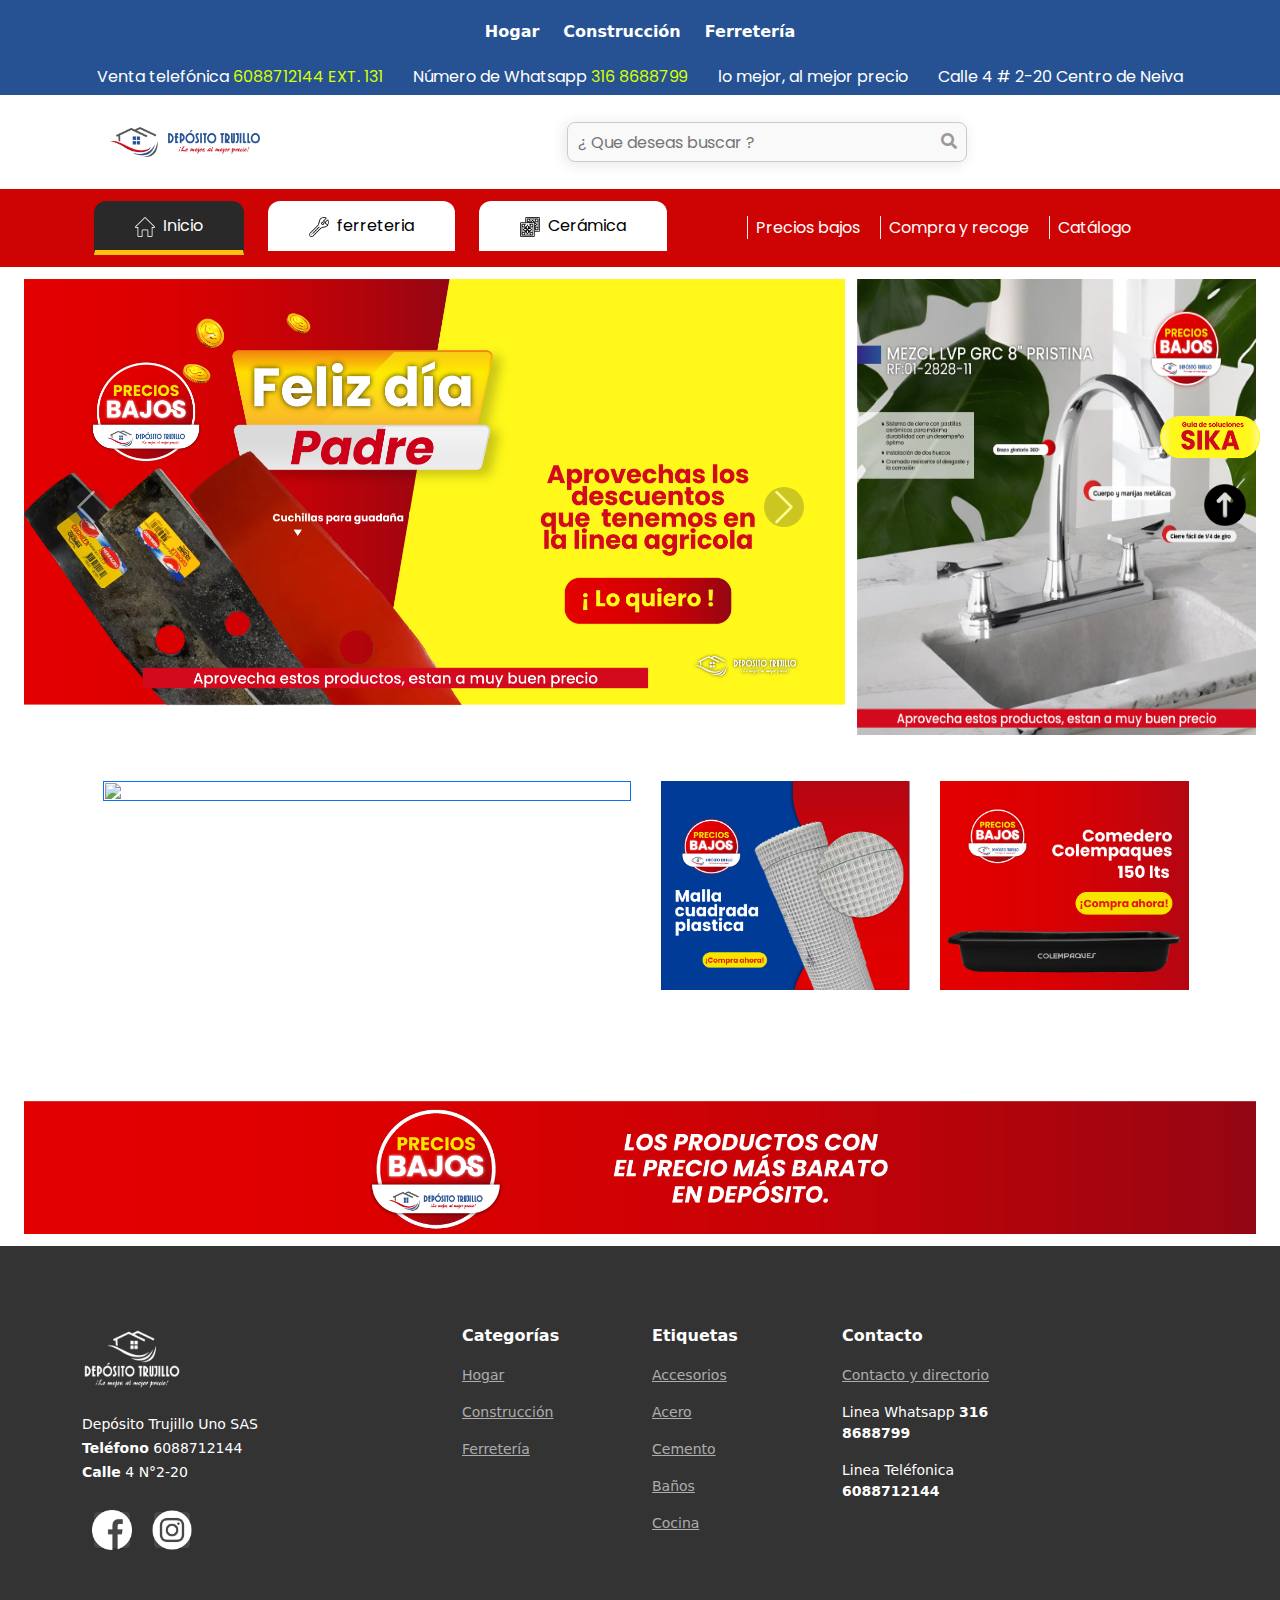
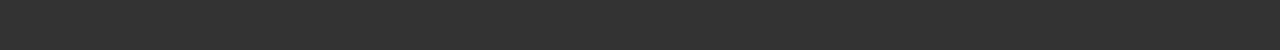
==== commit 61614a0c: "Add files via upload" ====
--- a/index.html
+++ b/index.html
@@ -313,22 +313,20 @@
 </section>
 <!---SECCION PROMOCION 2 FINAL-->
 
+
+  <!--SECCION PRECIOS BAJSO-->
+  <div class="container-fluid">
+    <div class="container-gif-preciosbajos">
+      <img src="img/PRECIOS-BAJOS.png" alt="">
+    </div>
+  
+  </div>
+  <!--SECCION PRECIOS BAJOS-->
+
+  
 <!--MARCAS-->
 
-<div class="owl-carousel owl-theme">
-  <div class="item"><h4>1</h4></div>
-  <div class="item"><h4>2</h4></div>
-  <div class="item"><h4>3</h4></div>
-  <div class="item"><h4>4</h4></div>
-  <div class="item"><h4>5</h4></div>
-  <div class="item"><h4>6</h4></div>
-  <div class="item"><h4>7</h4></div>
-  <div class="item"><h4>8</h4></div>
-  <div class="item"><h4>9</h4></div>
-  <div class="item"><h4>10</h4></div>
-  <div class="item"><h4>11</h4></div>
-  <div class="item"><h4>12</h4></div>
-</div>
+
 <!--FIN DE MARCAS-->
 
 
--- a/css/style.css
+++ b/css/style.css
@@ -922,15 +922,38 @@
 /**fin de promocion***/
 
 /*Inicio de gif***/
-.container-gif{
-  width: 100%;
-}
-.container-gif img{
-  width: 100%;
-  padding: 12px;
-}
+                  .container-gif{
+                    width: 100%;
+                  }
+                  .container-gif img{
+                    width: 100%;
+                    padding: 12px;
+                  }
 /**fin de gif**/
 
+
+/*Inicio de gif bancolombia***/
+                  .container-gif-bancolombia{
+                    width: 100%;
+                    margin-top: 52px;
+                  }
+                  .container-gif-bancolombia img{
+                    width: 100%;
+                    padding: 12px;
+                  }
+/**fin de gif bancolombia**/
+
+
+/*Inicio de gif precios bajos***/
+                .container-gif-preciosbajos{
+                  width: 100%;
+                  margin-top: 52px;
+                }
+                .container-gif-preciosbajos img{
+                  width: 100%;
+                  padding: 12px;
+                }
+/**fin de gif precios bajos**/
 
 /*Inicio de productos**/
 /*--------------------------------------------------------------
@@ -961,11 +984,12 @@
 
 #hero h1 {
   margin: 0;
-  font-size: 56px;
+  font-size: 42px;
   font-weight: 700;
   line-height: 72px;
   color: #124265;
   font-family: "Poppins", sans-serif;
+  border-bottom: 1px solid #0c3c53;
 }
 
 #hero h2 {
@@ -1198,10 +1222,11 @@
 /***/
 #hero-3 {
   width: 100%;
-  height: 80vh;
-  background: url("../img/pagina\ de\ ceramica.png") top center;
+  height: 50vh;
+  background: url("../img/piscina.jpg") top center;
   background-size: cover;
   position: relative;
+ 
 }
 
 
@@ -1221,9 +1246,20 @@
   font-size: 48px;
   font-weight: 700;
   line-height: 56px;
-  color: #fff;
+  color: #ffffff;
   font-family: "Poppins", sans-serif;
 }
+
+#hero-3:before {
+  content: "";
+  background: rgba(0, 0, 0, 0.4);
+  position: absolute;
+  bottom: 0;
+  top: 0;
+  left: 0;
+  right: 0;
+}
+
 
 #hero-3 h2 {
   color: #eee;
@@ -1396,19 +1432,367 @@
   }
   .contenedor-1-promocion-2{
     width: 500px;
-    justify-content: center
+    justify-content: center;
+    margin: auto;
   }
   .contenedor-2-promocion-2{
     width: 500px;
     display: flex;
+    margin: auto;
+}
+}
+@media (max-width: 594px) {
+
+  .contenedor-2-promocion-2{
+    width: 500px;
+    display: flex;
+    flex-direction: column;
+    margin: auto;
+    
+}
+.contenedor-promocion-2{
+  display: flex;
+  flex-direction: column;
+  max-height: 1200px;
+  justify-content: center;
+  margin: auto;
+  justify-self: center;
 }
 }
 /*FIN DE PROMOCION 2***/
 
-/*MARCAS**/
-
-
-/*FIN DE MARCAS*/
+/*otros productos**/
+.contenedor-secciones{
+  display: grid;
+  grid-template-columns: 1fr ;
+  justify-content: center;
+  justify-self: center;
+  width: 100%;
+  height: auto;
+  padding-top: 22px; 
+}
+.container-secciones-cuadrado{
+  margin: auto;
+  display: block;
+  width:70%;
+  height: 250px;
+  padding: 10px;
+}
+.container-secciones-cuadrado div{
+  height: 100%;
+  width: 100%;
+  border-radius: 12px;
+  box-shadow: 2px 10px 30px rgba(0, 0, 0, 0.3);
+  justify-content: center;
+}
+
+.contenedor-secciones-general{
+  display: flex;
+}
+
+
+.contenedor-imagen-secciones{
+  display: flex;
+  justify-content: center;
+  justify-self: center;
+  width: 420px;
+  height: auto;
+  padding-top: 22px;
+}
+
+.container-img-secciones{
+  display: block;
+  width:100%;
+  height: 500px;
+
+}
+
+.container-img-secciones img{
+      width: 100%;
+      height: 100%;
+      margin-top: auto;
+}
+
+
+
+
+
+@media (max-width: 768px) {
+  .contenedor-secciones{
+    display: grid;
+    grid-template-columns: 1fr;
+
+  }
+  .container-secciones-cuadrado{
+    display: block;
+    width:100%;
+    height: 800px;
+    padding: 20px;
+  }
+}
+@media (max-width: 1034px) {
+
+  .container-secciones-cuadrado{
+    display: block;
+    width:100%;
+    height: 36  0px;
+    padding: 20px;
+  }
+  @media (max-width: 992px) {
+    .contenedor-secciones{
+      display: grid;
+      grid-template-columns: 1fr;
+    
+    }
+   
+  
+  }
+}
+
+/*--------------------------------------------------------------
+# Pricing Section
+--------------------------------------------------------------*/
+.gallery {
+  margin-top: 40px;
+}
+
+.gallery .gallery-item {
+  position: relative;
+  overflow: hidden;
+  border-radius: 10px;
+}
+
+.gallery .gallery-item img {
+  transition: 0.3s;
+  width: 100%;
+}
+
+.gallery .gallery-links {
+  position: absolute;
+  inset: 0;
+  opacity: 0;
+  transition: all ease-in-out 0.3s;
+  background: rgba(0, 0, 0, 0.6);
+  z-index: 3;
+}
+
+.gallery .gallery-links .preview-link,
+.gallery .gallery-links .details-link {
+  font-size: 10px;
+  color: rgba(255, 255, 255, 0.5);
+  transition: 0.3s;
+  line-height: 1.2;
+  margin: 30px 8px 0 8px;
+}
+
+.gallery .gallery-links .preview-link:hover,
+.gallery .gallery-links .details-link:hover {
+  color: #fff;
+}
+
+.gallery .gallery-links .details-link {
+  font-size: 30px;
+  line-height: 0;
+}
+
+.gallery .gallery-item:hover .gallery-links {
+  opacity: 1;
+}
+
+.gallery .gallery-item:hover .preview-link,
+.gallery .gallery-item:hover .details-link {
+  margin-top: 0;
+}
+
+.details-link{
+width: 32px;
+}
+
+.gallery .gallery-item:hover img {
+  transform: scale(1.1);
+}
+
+.glightbox-clean .gslide-description {
+  background: #222425;
+}
+
+.glightbox-clean .gslide-title {
+  color: rgba(255, 255, 255, 0.8);
+  margin: 0;
+}
+
+/*--------------------------------------------------------------
+# Gallery Single Section
+--------------------------------------------------------------*/
+.gallery-single .portfolio-details-slider img {
+  width: 100%;
+}
+
+.gallery-single .portfolio-details-slider .swiper-pagination .swiper-pagination-bullet {
+  width: 12px;
+  height: 12px;
+  background-color: rgba(255, 255, 255, 0.7);
+  opacity: 1;
+}
+
+.gallery-single .portfolio-details-slider .swiper-pagination .swiper-pagination-bullet-active {
+  background-color: var(--color-primary);
+}
+
+.gallery-single .swiper-button-prev,
+.gallery-single .swiper-button-next {
+  width: 48px;
+  height: 48px;
+}
+
+.gallery-single .swiper-button-prev:after,
+.gallery-single .swiper-button-next:after {
+  color: rgba(255, 255, 255, 0.8);
+  background-color: rgba(0, 0, 0, 0.2);
+  font-size: 24px;
+  border-radius: 50%;
+  width: 48px;
+  height: 48px;
+  display: flex;
+  align-items: center;
+  justify-content: center;
+  transition: 0.3s;
+}
+
+.gallery-single .swiper-button-prev:hover:after,
+.gallery-single .swiper-button-next:hover:after {
+  background-color: rgba(0, 0, 0, 0.6);
+}
+
+@media (max-width: 575px) {
+
+  .gallery-single .swiper-button-prev,
+  .gallery-single .swiper-button-next {
+    display: none;
+  }
+}
+
+.gallery-single .portfolio-info h3 {
+  font-size: 22px;
+  font-weight: 700;
+  margin-bottom: 20px;
+  padding-bottom: 20px;
+  position: relative;
+  font-family: var(--font-secondary);
+}
+
+.gallery-single .portfolio-info h3:after {
+  content: "";
+  position: absolute;
+  display: block;
+  width: 50px;
+  height: 3px;
+  background: var(--color-primary);
+  left: 0;
+  bottom: 0;
+}
+
+.gallery-single .portfolio-info ul {
+  list-style: none;
+  padding: 0;
+  font-size: 15px;
+}
+
+.gallery-single .portfolio-info ul li {
+  display: flex;
+  flex-direction: column;
+  padding-bottom: 15px;
+}
+
+.gallery-single .portfolio-info ul strong {
+  text-transform: uppercase;
+  font-weight: 400;
+  color: #6b7075;
+  font-size: 14px;
+}
+
+.gallery-single .portfolio-info .btn-visit {
+  padding: 8px 40px;
+  background: var(--color-primary);
+  color: #fff;
+  border-radius: 50px;
+  transition: 0.3s;
+}
+
+.gallery-single .portfolio-info .btn-visit:hover {
+  background: #2cbc85;
+}
+
+.gallery-single .portfolio-description h2 {
+  font-size: 26px;
+  font-weight: 700;
+  margin-bottom: 20px;
+  color: #fff;
+  font-family: var(--font-secondary);
+}
+
+.gallery-single .portfolio-description p {
+  padding: 0;
+}
+
+.gallery-single .portfolio-description .testimonial-item {
+  padding: 30px 30px 0 30px;
+  position: relative;
+  background: var(--color-secondary);
+  height: 100%;
+  margin-bottom: 50px;
+}
+
+.gallery-single .portfolio-description .testimonial-item .testimonial-img {
+  width: 90px;
+  border-radius: 50px;
+  border: 6px solid #2e3133;
+  float: left;
+  margin: 0 10px 0 0;
+}
+
+.gallery-single .portfolio-description .testimonial-item h3 {
+  font-size: 18px;
+  font-weight: bold;
+  margin: 15px 0 5px 0;
+  padding-top: 20px;
+}
+
+.gallery-single .portfolio-description .testimonial-item h4 {
+  font-size: 14px;
+  color: rgba(255, 255, 255, 0.6);
+  margin: 0;
+}
+
+.gallery-single .portfolio-description .testimonial-item .quote-icon-left,
+.gallery-single .portfolio-description .testimonial-item .quote-icon-right {
+  color: #5bd9a9;
+  font-size: 26px;
+  line-height: 0;
+}
+
+.gallery-single .portfolio-description .testimonial-item .quote-icon-left {
+  display: inline-block;
+  left: -5px;
+  position: relative;
+}
+
+.gallery-single .portfolio-description .testimonial-item .quote-icon-right {
+  display: inline-block;
+  right: -5px;
+  position: relative;
+  top: 10px;
+  transform: scale(-1, -1);
+}
+
+.gallery-single .portfolio-description .testimonial-item p {
+  font-style: italic;
+  margin: 0 0 15px 0 0 0;
+  padding: 0;
+}
+/*end**/
+
+/*otros productos*/
 
 
 
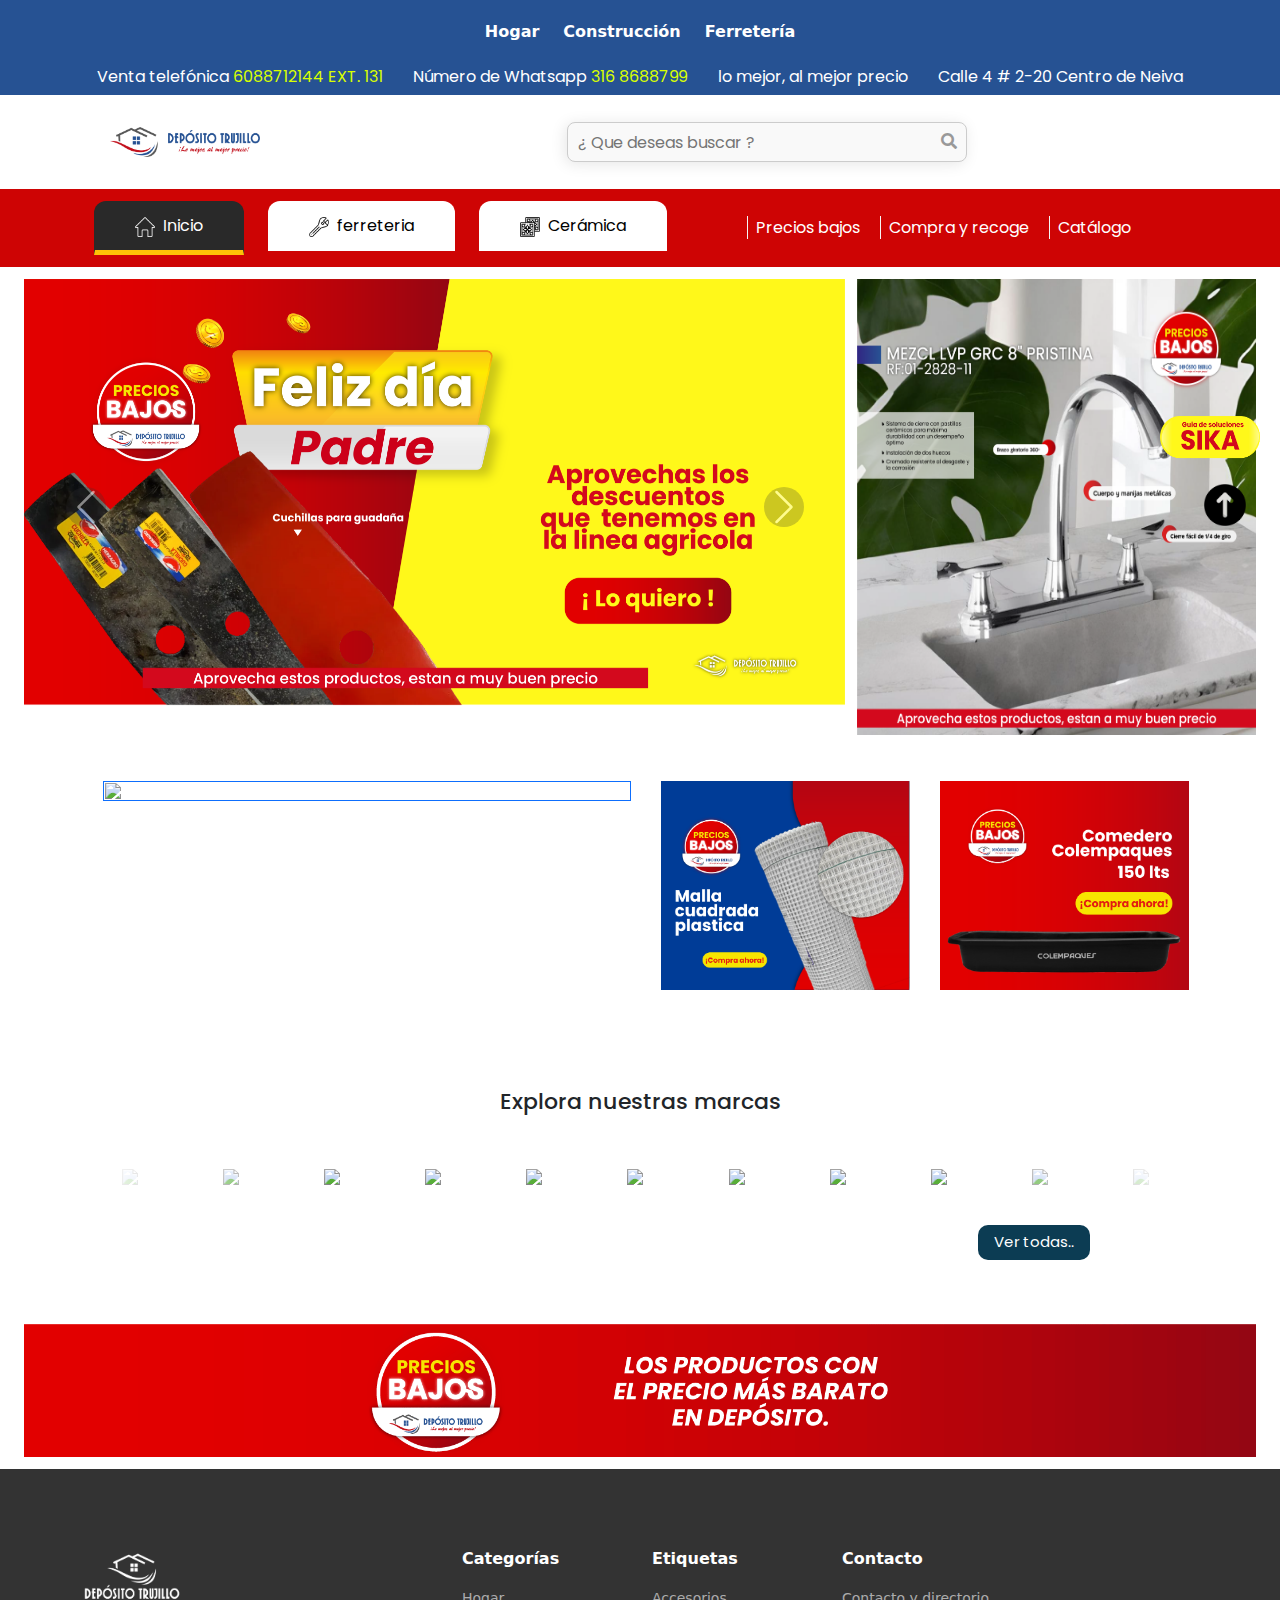
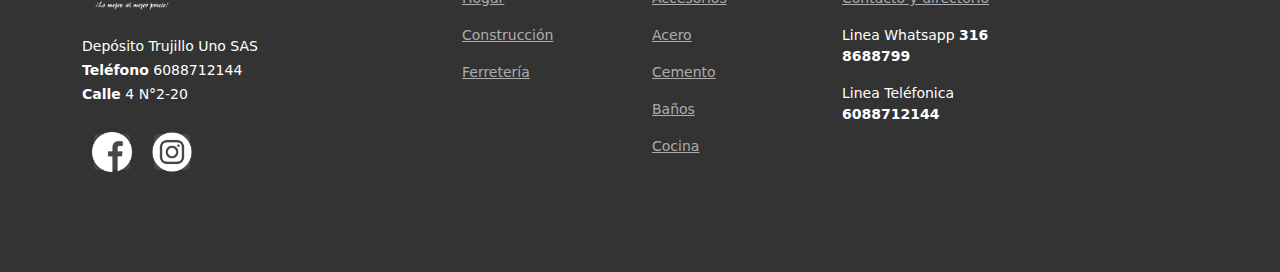
==== commit e97ec111: "Add files via upload" ====
--- a/index.html
+++ b/index.html
@@ -1,24 +1,21 @@
 <!DOCTYPE html>
-<html lang="en"></html>
+<html lang="es"></html>
 <html>
 <head>
   <meta charset="UTF-8">
   <meta http-equiv="X-UA-Compatible" content="IE=edge">
   <meta name="viewport" content="width=device-width, initial-scale=1.0">
   <title>DEPOSITO TRUJILLO LOCAL</title>
+  <link rel="shortcut icon" href="img/instagram.png">
   <link rel="stylesheet" href="css/style.css">
  
   <link rel="stylesheet" href="https://cdnjs.cloudflare.com/ajax/libs/font-awesome/5.15.3/css/all.min.css">
   <link rel="stylesheet" href="css/bootstrap.min.css">
  
   <link rel="stylesheet" href="css/owl.carousel.min.css">
-<link rel="stylesheet" href="css/owl.theme.default.min.css">
-
+  <link rel="stylesheet" href="css/owl.theme.default.min.css">
   
-  
-  <link rel="shortcut icon" href="img/logo.jpg "  >
-    
-  
+ 
 </head>
 
 
@@ -92,7 +89,7 @@
                               <span style="color: rgb(100, 100, 100);">Pisos y paredes</span>
                               <li><a href="#">Pinturas</a></li>
                               <li><a href="#">Accesorios</a></li>
-                              <li><a href="#">Pisos y enchapes</a></li>
+                              <li><a href="ceramica.html">Pisos y enchapes</a></li>
                             
                             </div>
                           
@@ -313,6 +310,32 @@
 </section>
 <!---SECCION PROMOCION 2 FINAL-->
 
+ 
+<!--seccion marcas-->
+<div class="container-lg text-center">
+  <h2 class="h2-marcas">Explora nuestras marcas</h2>
+      <div class="logos text-center">
+        <div class="logos-slide">
+          <img src="img/marcas/fontana.jpg" />
+          <img src="img/marcas/boccherini.jpg" />
+          <img src="img/marcas/toptec.jpg" />
+          <img src="img/marcas/pintuco.jpg" />
+          <img src="img/marcas/polinter.jpg" />
+          <img src="img/marcas/sika.jpg" />
+          <img src="img/marcas/firplak.jpg" />
+          <img src="img/marcas/Cemex logo.png" />
+        </div>
+      </div>
+      
+</div>
+<div class=" conatiner-vertodas-marcas" >
+
+      <a href="marcas.html"> <button> Ver todas..</button></a>    
+</div>
+
+<!--fin de seccion marcas-->
+
+
 
   <!--SECCION PRECIOS BAJSO-->
   <div class="container-fluid">
@@ -416,6 +439,7 @@
 </footer>
 <!-- End Footer -->
         <script src="js/index.js"></script>
+        <script src="js/marcas.js"></script>
         
         <script src="js/jquery.min.js"></script>
         <script src="js/owl.carousel.min.js"></script>
--- a/css/style.css
+++ b/css/style.css
@@ -1376,7 +1376,6 @@
 }
 .contenedor-1-promocion-2{
   width: 1500px;
-
 }
 .contenedor-2-promocion-2{
     width: 1500px;
@@ -1457,6 +1456,34 @@
   justify-content: center;
   margin: auto;
   justify-self: center;
+}
+}
+@media (max-width: 557px) {
+
+  .contenedor-2-promocion-2{
+    width: 350px;
+    display: flex;
+    flex-direction: column;
+    margin: auto;
+    
+}
+.contenedor-promocion-2{
+  display: flex;
+  flex-direction: column;
+  max-height: 1200px;
+  justify-content: center;
+  margin: auto;
+  justify-self: center;
+}
+.contenedor-1-promocion-2{
+  width: 400px;
+}
+}
+@media (max-width:467px) {
+
+
+.contenedor-1-promocion-2{
+  width: 300px;
 }
 }
 /*FIN DE PROMOCION 2***/
@@ -1792,7 +1819,447 @@
 }
 /*end**/
 
-/*otros productos*/
+/*fin de otros productos*/
+
+
+
+/*************************************************/
+/***SECCION contenedor-general-producto-nombre***/
+/***********************************************/
+.contenedor-general-producto-nombre{
+  display: flex;
+  width:100%;
+  justify-content: center;
+  justify-self: center;
+  margin-right: auto; 
+}
+.contenedor-general-descripcion-medidas{
+  display: flex;
+  width:100%;
+  justify-content: center;
+  justify-self: center;
+  margin-right: auto; 
+}
+.producto{
+  width: 600px;
+  height: 100%;
+  margin-right: auto;
+}
+.descripcion{
+  width: 600px;
+  height: 100%;
+  margin-right: auto;
+  margin-bottom: 22px;
+}
+@media (max-width:628px){
+  .descripcion{
+    width: 400px;
+    height: 100%;
+    margin-right: auto;
+    margin-bottom: 22px;
+  }
+}
+@media (max-width:565px){
+  .descripcion{
+    width: 250px;
+    height: 100%;
+    margin-right: auto;
+    margin-bottom: 22px;
+  }
+  .nombre-descripcion-img{
+    width: 100%;
+    margin-right: auto;
+    justify-content: center;
+  }
+  .nombre-descripcion-img img{
+    width: 100%;
+    border-radius: 10px;
+ }
+}
+
+
+
+.descripcion-medidas{
+  margin-top: 22px;
+  font-size: 1px;
+
+}
+.descripcion-medidas h2{
+  margin-top: 22px;
+  font-size: 16px;
+  font-family: "Poppins", sans-serif;
+  padding-bottom: 12px;
+  border-bottom: 1px solid rgb(139, 139, 139);
+}
+
+.img-button-producto-img{
+  width: 100%;
+  padding: 0px;
+  margin: 22px;
+}
+.nombre-descripcion{
+  width: 100%;
+  height: 100%;
+  justify-content: left;
+  display: flex;
+  flex-direction: column;
+  margin-left: 100px;
+  justify-self: left;
+}
+.nombre-descripcion2{
+  width: 100%;
+  height: 100%;
+  justify-content: left;
+  display: flex;
+  flex-direction: column;
+  justify-self: left;
+  margin-left: 95px;
+}
+
+
+/**/
+.nombre-descripcion-h2{
+  width: 480px;
+  margin-right: auto;
+  justify-content: center;
+}
+.nombre-descripcion-h2 h2{
+  font-family: "Poppins", sans-serif;
+  font-size: 17px;
+  justify-content: left;
+  justify-self: left;
+  margin: auto;
+  font-weight: 800;
+ }
+ .nombre-descripcion-img{
+  width: 480px;
+  margin-right: auto;
+  justify-content: center; 
+}
+ .nombre-descripcion-img img{
+    width: 100%;
+    margin: auto;
+    border-radius: 10px;
+ }
+ 
+/**/
+
+
+/**/
+.nombre-descripcion-span{
+  width: 500px;
+  margin-right: auto;
+  justify-content: center;
+}
+.nombre-descripcion-span span{
+  font-size: 12px;
+  font-family: "Poppins", sans-serif;
+}
+/**/
+
+
+
+/**/
+.nombre-descripcion-contenedor-legales{
+  width: 500px;
+  margin-right: auto;
+  justify-content: center;
+  margin-top: 92px;
+}
+.nombre-descricpion-medidas{
+  width: 100%;
+}
+/**/
+
+
+/**/
+.nombre-descripcion-boton-cotiza{
+  width: 500px;
+  margin-right: auto;
+  justify-content: left;
+  margin-top: 92px;
+  display: flex;
+  justify-self: left;
+}
+
+.nombre-descripcion-boton-cotiza a button{
+      background-color: #0c3c53;
+      border-radius: 12px;
+      padding: 12px 52px;
+      color: white;
+      font-family: "Poppins", sans-serif;
+      border: 1px solid rgba(0, 0, 0, 0);
+      transition: all 300ms ease;
+}
+.nombre-descripcion-boton-cotiza a button:hover{
+  background-color: #ffffff;
+  border-radius: 12px;
+  color: #0c3c53;
+  font-family: "Poppins", sans-serif;
+  border: 1px solid #0c3c53;
+}
+
+
+@media (max-width: 992px) {
+  .contenedor-general-producto-nombre{
+    display: flex;
+    flex-direction: column;
+    width:100%;
+    justify-content: center;
+    justify-self: center;
+    margin-right: auto; 
+  }
+  .contenedor-general-descripcion-medidas{
+    display: flex;
+    flex-direction: column;
+    width:100%;
+    justify-content: center;
+    justify-self: center;
+    margin-right: auto; 
+  }
+  .nombre-descripcion2{
+   display: none;
+  }
+  .producto{
+    width: 400px;
+    height: 100%;
+    margin: auto;
+  }
+  .nombre-descripcion{
+    width: 100%;
+    height: 100%;
+    justify-content: left;
+    display: flex;
+    flex-direction: column;
+    margin-bottom: 52px;
+    margin-top: 52px;
+    margin-left: 20px;
+    justify-self: left;
+  }
+  .img-button-producto-img{
+    width: 100%;
+    padding: 0px;
+
+  }
+  .nombre-descripcion-contenedor-legales{
+    width: 500px;
+    margin-right: auto;
+    justify-content: center;
+    margin-top: 22px;
+  }
+  
+  
+}
+@media (max-width: 782px) {
+ 
+  .nombre-descripcion-h2{
+    width: 350px;
+    margin-right: auto;
+    justify-content: center;
+  }
+  .nombre-descripcion-span{
+    width: 350px;
+    margin-right: auto;
+    justify-content: center;
+  }
+  .nombre-descripcion-contenedor-legales{
+    width: 350px;
+    margin-right: auto;
+    justify-content: center;
+    margin-top: 52px;
+  }
+  .nombre-descripcion-boton-cotiza{
+    width: 350px;
+    margin-right: auto;
+    justify-content: left;
+    margin-top: 92px;
+    display: flex;
+    justify-self: left;
+  }
+  .nombre-descripcion{
+    width: 60%;
+    height: 100%;
+    justify-content: left;
+    display: flex;
+    flex-direction: column;
+    margin-bottom: 52px;
+    margin-top: 52px;
+    margin-left: 20px;
+    justify-self: left;
+  }
+}
+@media (max-width: 480px) {
+ 
+  .nombre-descripcion-h2{
+    width: 270px;
+    margin-right: auto;
+    justify-content: center;
+  }
+  .nombre-descripcion-span{
+    width: 270px;
+    margin-right: auto;
+    justify-content: center;
+  }
+  .nombre-descripcion-contenedor-legales{
+    width: 270px;
+    margin-right: auto;
+    justify-content: center;
+    margin-top: 52px;
+  }
+  .nombre-descripcion-boton-cotiza{
+    width: 270px;
+    margin-right: auto;
+    justify-content: left;
+    margin-top: 92px;
+    display: flex;
+    justify-self: left;
+  }
+  .nombre-descripcion{
+    width: 50%;
+    height: 100%;
+    justify-content: left;
+    display: flex;
+    flex-direction: column;
+    margin-bottom: 52px;
+    margin-top: 52px;
+    margin-left: 20px;
+    justify-self: left;
+  }
+  .producto{
+    width: 250px;
+    height: 100%;
+    margin: auto;
+  }
+  .img-button-producto-img{
+    width: 80%;
+    padding: 0px;
+   
+  }
+}
+/**seccion marcas*/
+
+@keyframes slide {
+  from {
+    transform: translateX(0);
+  }
+  to {
+    transform: translateX(-100%);
+  }
+}
+
+.logos {
+  overflow: hidden;
+  padding: 37px 0;
+  background: white;
+  white-space: nowrap;
+  position: relative;
+}
+
+.h2-marcas{
+  font-size: 22px;
+  font-family: "Poppins", sans-serif;
+  margin-bottom: 12px;
+}
+.conatiner-vertodas-marcas{
+  width: 200px;
+  margin-left: auto;
+  margin-right: 102px;
+}
+.conatiner-vertodas-marcas a{
+  text-decoration: none;
+  font-family: "Poppins", sans-serif;
+  font-size: 15px;
+}
+.conatiner-vertodas-marcas a button{
+      padding: 5px 15px;
+      border: 1px solid rgba(0, 0, 0, 0);
+      background-color: #0c3c53;
+      color: white;
+      border-radius: 10px;
+      transition: all 300ms ease;
+ }
+ .conatiner-vertodas-marcas a button:hover{
+      opacity: 0.8;
+
+}
+@media (max-width: 1274px) {
+  .h2-marcas{
+    font-size: 22px;
+    font-family: "Poppins", sans-serif;
+    margin-bottom: 12px;
+    margin-top: 82px;
+  }
+  .conatiner-vertodas-marcas{
+    width: 100px;
+    margin-left: auto;
+    margin-right: 102px;
+  }
+  .conatiner-vertodas-marcas{
+    width: 250px;
+    margin-left: auto;
+    margin-right: 52px;
+  }
+}
+@media (max-width: 595px) {
+
+  .conatiner-vertodas-marcas{
+    width: 100px;
+    margin: auto;
+
+  }
+  .conatiner-vertodas-marcas a{
+    text-decoration: none;
+    font-family: "Poppins", sans-serif;
+    font-size: 12px;
+  }
+  .h2-marcas{
+    font-size: 15px;
+    font-family: "Poppins", sans-serif;
+    margin-bottom: 12px;
+    margin-top: 82px;
+  }
+}
+
+.logos:before,
+.logos:after {
+  position: absolute;
+  top: 0;
+  width: 250px;
+  height: 100%;
+  content: "";
+  z-index: 2;
+}
+
+.logos:before {
+  left: 0;
+  background: linear-gradient(to left, rgba(255, 255, 255, 0), white);
+}
+
+.logos:after {
+  right: 0;
+  background: linear-gradient(to right, rgba(255, 255, 255, 0), white);
+}
+
+.logos:hover .logos-slide {
+  animation-play-state: paused;
+}
+
+.logos-slide {
+  display: inline-block;
+  animation: 35s slide infinite linear;
+}
+
+.logos-slide img {
+  height: 40px;
+  margin: 0 40px;
+}
+
+/*fin de seccion marcas */
+
+/*************************************************/
+/***fin de SECCION contenedor-general-producto-nombre***/
+/***********************************************/
+
 
 
 
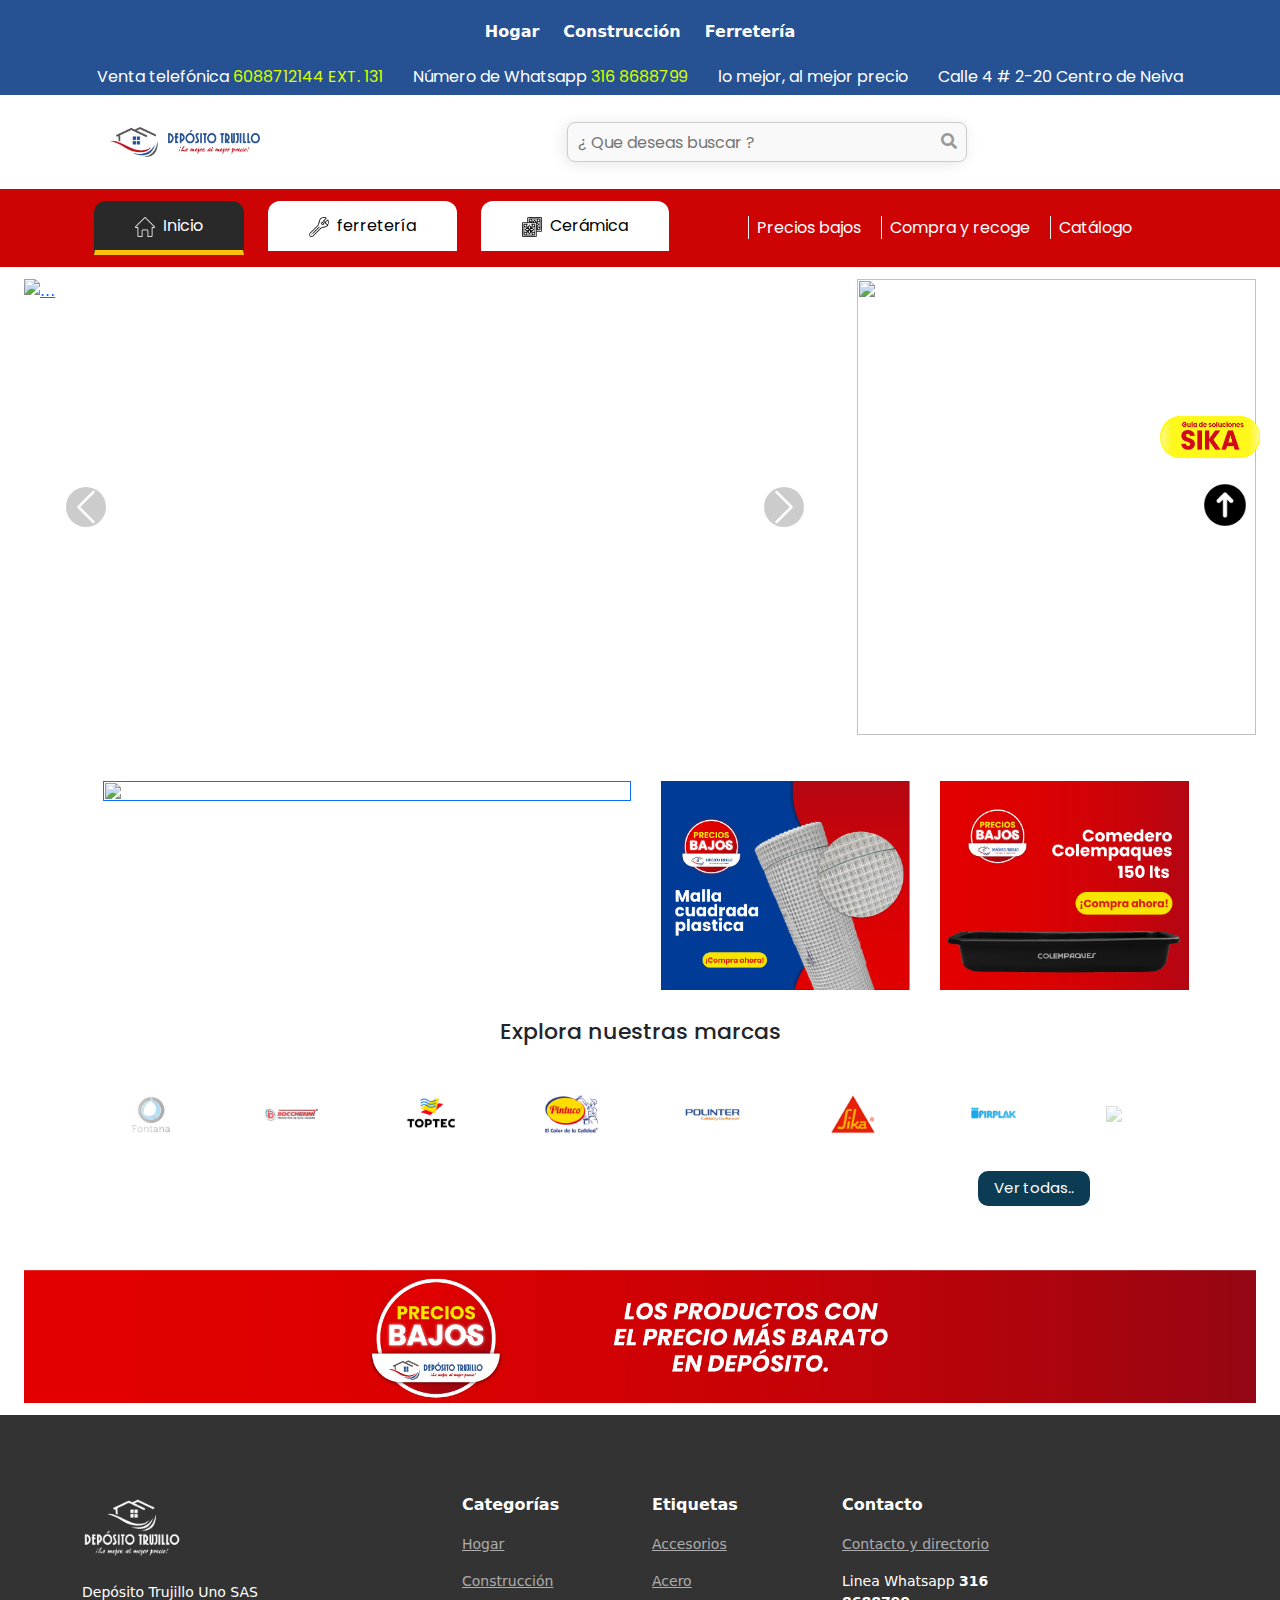
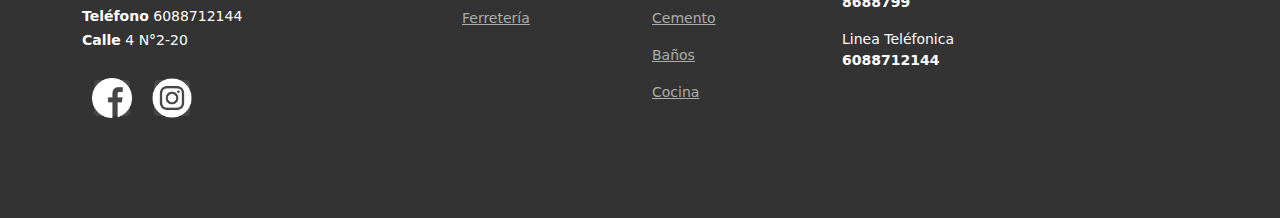
==== commit e78244ed: "Add files via upload" ====
--- a/index.html
+++ b/index.html
@@ -209,7 +209,7 @@
               <a  href="index.html"><button class="boton-sub-enlaces-inicio"><img src="img/inicio.png" width="20px" style="margin-right: 8px;" alt="">Inicio</button></a>
             </div>
             <div class="contenedor-sub-enlaces">
-              <a  href="ferreteria.html"><button class="boton-sub-enlaces"><img src="img/ferreteria2.png" width="20px" style="margin-right: 8px;" alt="">ferreteria</button></a>
+              <a  href="ferreteria.html"><button class="boton-sub-enlaces"><img src="img/ferreteria2.png" width="20px" style="margin-right: 8px;" alt="">ferretería</button></a>
             </div>
             <div class="contenedor-sub-enlaces">
               <a  href="ceramica.html"><button class="boton-sub-enlaces"><img src="img/ceramica2.png" width="20px" style="margin-right: 8px;" alt="">Cerámica</button></a>
@@ -249,7 +249,7 @@
               <div id="carouselExampleControls" class="carousel slide" data-bs-ride="carousel">
                 <div class="carousel-inner">
                   <div class="carousel-item active">
-                    <a href="#"><img src="img/promocion-contenedor-1-3.png" class="d-block w-100" alt="..."></a>
+                    <a href="#"><img src="img/1 - copia-min.png" class="d-block w-100" alt="..."></a>
                   </div>
                   <div class="carousel-item">
                     <a href="#"><img src="img/promocion-contenedor-1-2.png" class="d-block w-100" alt="..."></a>
@@ -270,7 +270,7 @@
             </div> 
 
             <div class="container-2-promocion">
-              <a href="#"><img src="img/promocion1.png" alt=""></a>
+              <a href="https://wa.me/573168688799?text=" target="_blank"><img src="img/sika-fill-7-pague-3-lleve-4.jpg" alt=""></a>
             </div>
         </div>
     </div>
@@ -323,7 +323,7 @@
           <img src="img/marcas/polinter.jpg" />
           <img src="img/marcas/sika.jpg" />
           <img src="img/marcas/firplak.jpg" />
-          <img src="img/marcas/Cemex logo.png" />
+          <img src="img/marcas/cemex.jpg" />
         </div>
       </div>
       
--- a/css/style.css
+++ b/css/style.css
@@ -7,7 +7,21 @@
   text-decoration: none;
 }
 
-
+.breadcrumb{
+  font-size: 18px;
+}
+@media (max-width: 992px) {
+  .breadcrumb{
+   font-size: 15px;
+   margin: 52px;
+  }
+}
+@media (max-width: 547px) {
+  .breadcrumb{
+   font-size: 12px;
+   margin: 52px;
+  }
+}
 #searchContainer {
   position: relative;
   display: inline-block;
@@ -138,10 +152,7 @@
     align-items: center;
     align-self: center;
     margin: auto;
-   
-  }
-
- 
+  }
 }
 /*fin de buscador**/
 
@@ -1371,7 +1382,7 @@
   justify-content: center;
   justify-self: center;
   max-height: 600px;
-  margin: 90px;
+  margin: 20px;
   margin-top: 0px;
 }
 .contenedor-1-promocion-2{
@@ -1849,7 +1860,17 @@
   width: 600px;
   height: 100%;
   margin-right: auto;
-  margin-bottom: 22px;
+  margin-bottom: 82px;
+}
+.medidas-de-imagen-modal{
+  position: absolute;
+  display: flex;
+  flex-direction: column;
+  margin: 52px;
+  font-family: "Poppins", sans-serif;
+}
+.medidas-de-imagen-modal span{
+  font-size: 12px;
 }
 @media (max-width:628px){
   .descripcion{
@@ -2261,10 +2282,19 @@
 /***********************************************/
 
 
-
-
-
-
+/*seccion referencias**/
+.contenedor-card-referencias{
+  display: flex;
+  width: 80%;
+  margin: auto;
+  justify-content: center;
+  justify-self: center
+}
+.card-referencia{
+  margin: 8px;
+}
+
+/*fin de seccion de referencias*/
 /***FOOTER***/
 /*--------------------------------------------------------------
 # Footer
